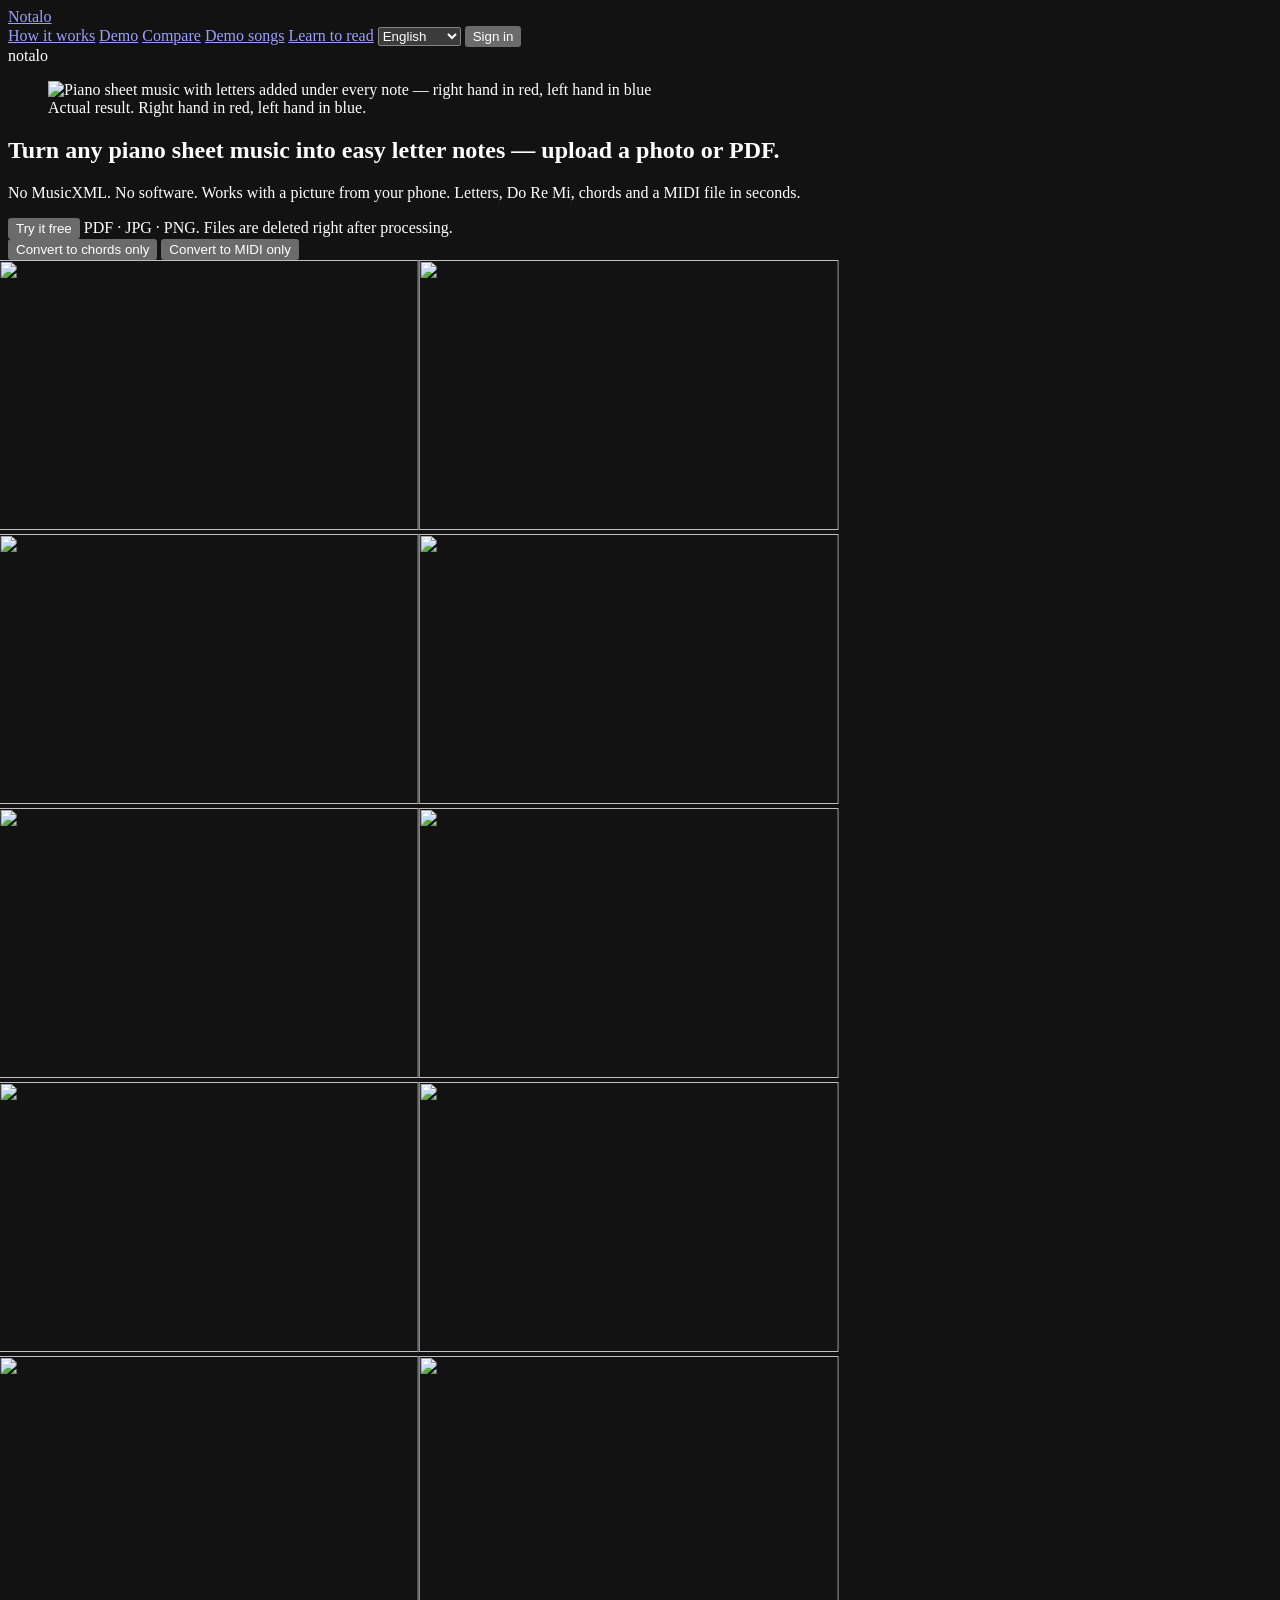
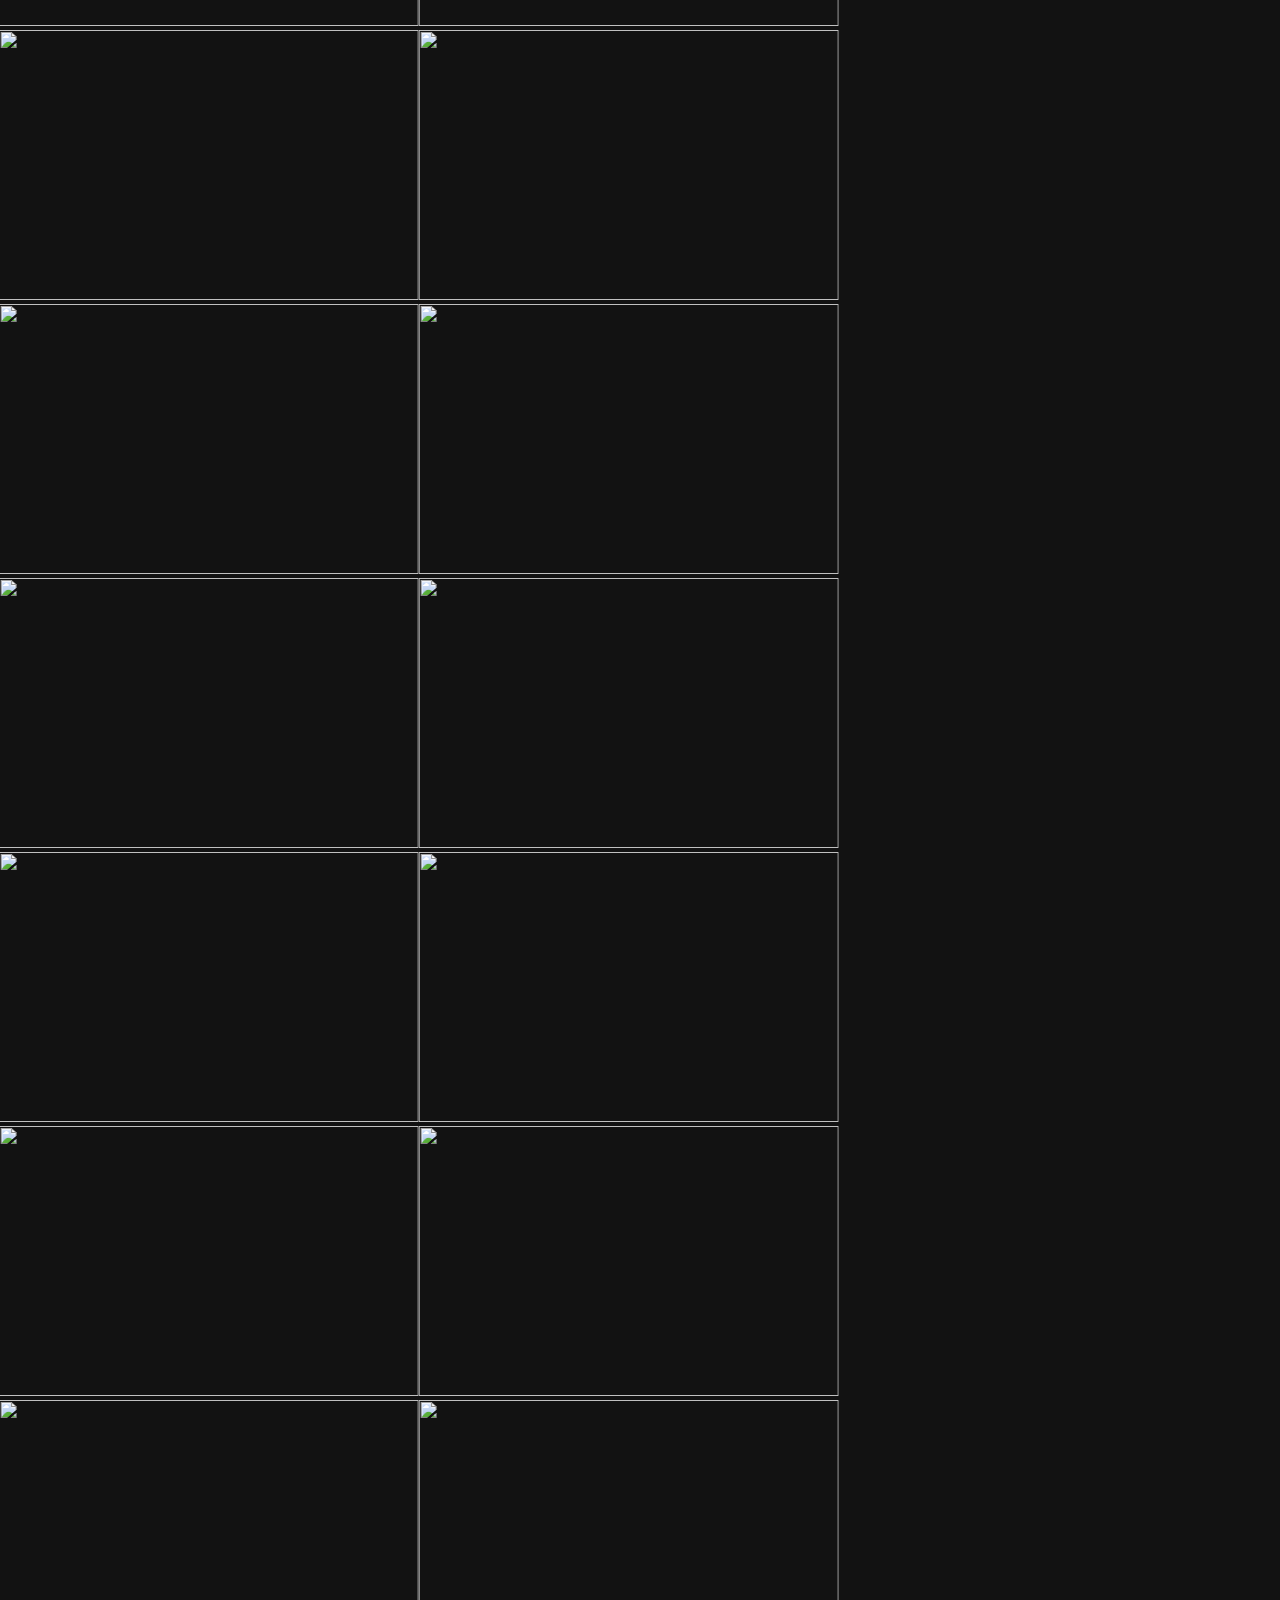
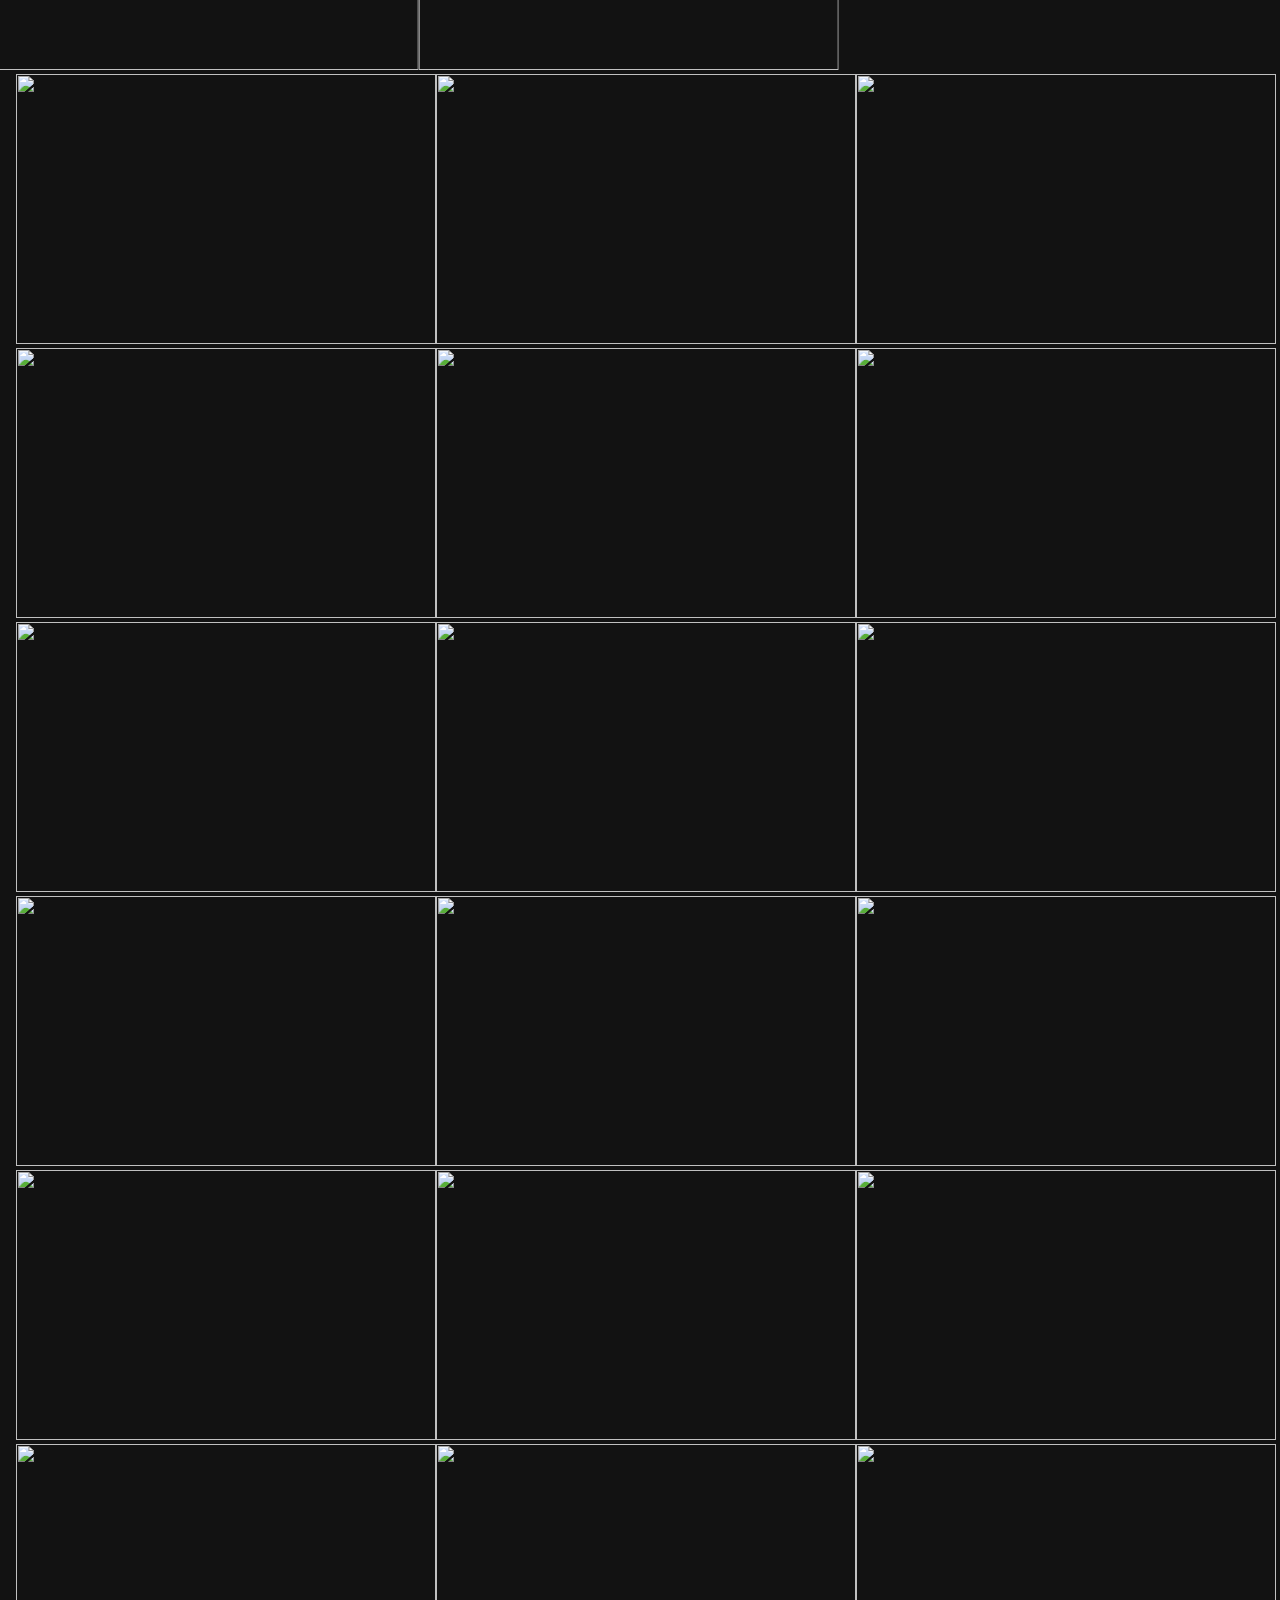
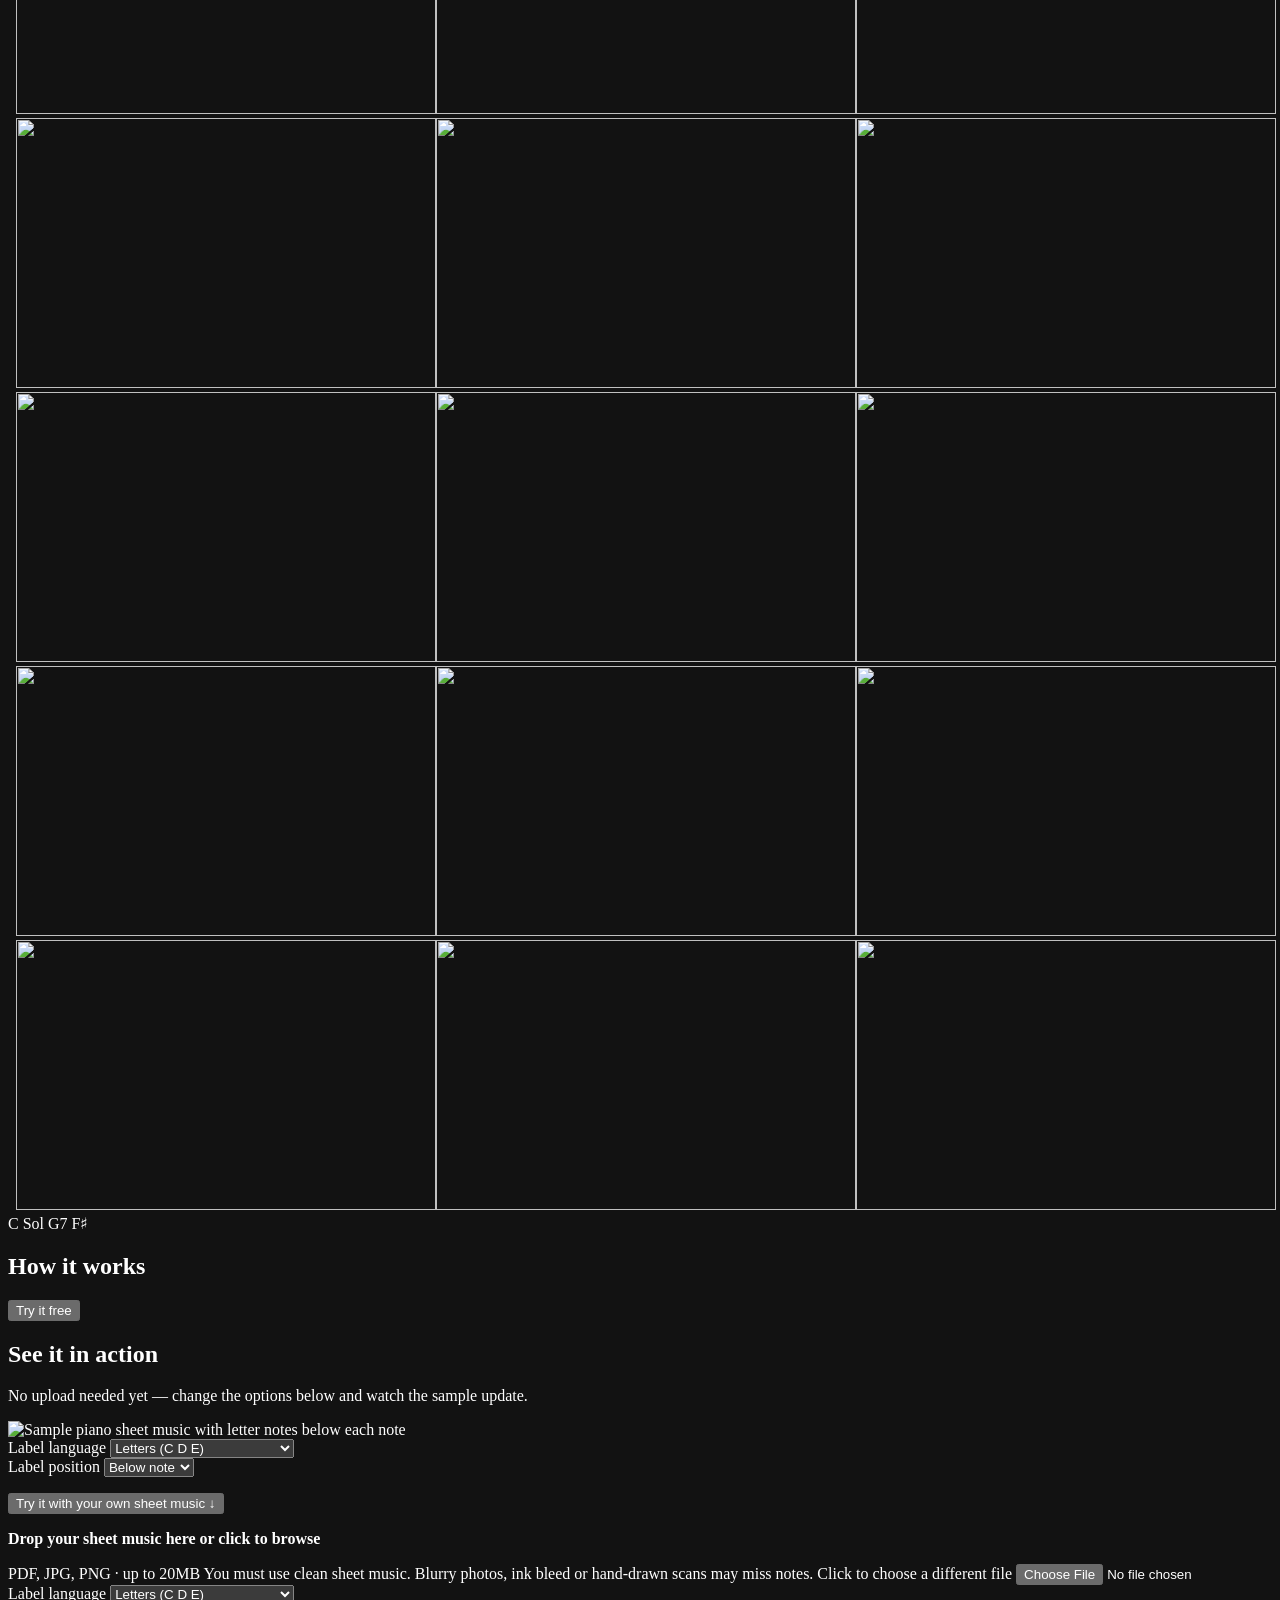
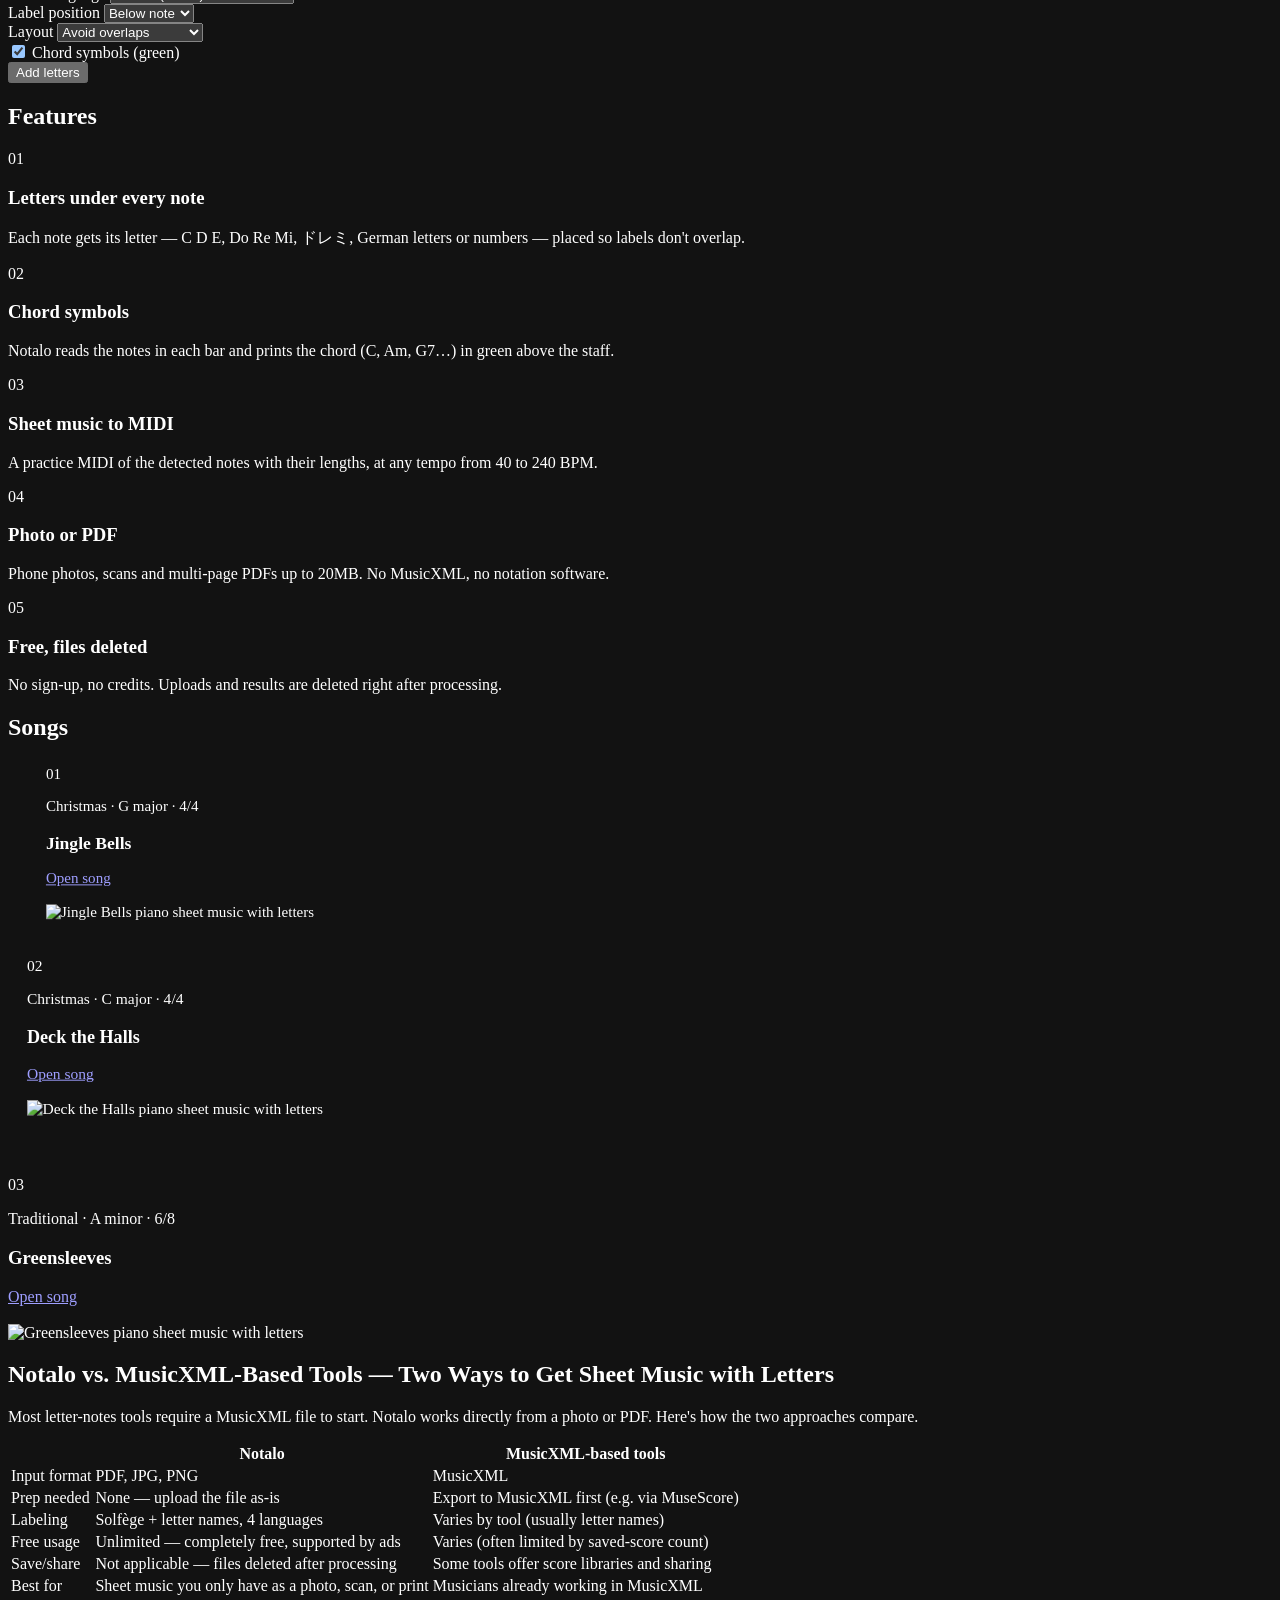
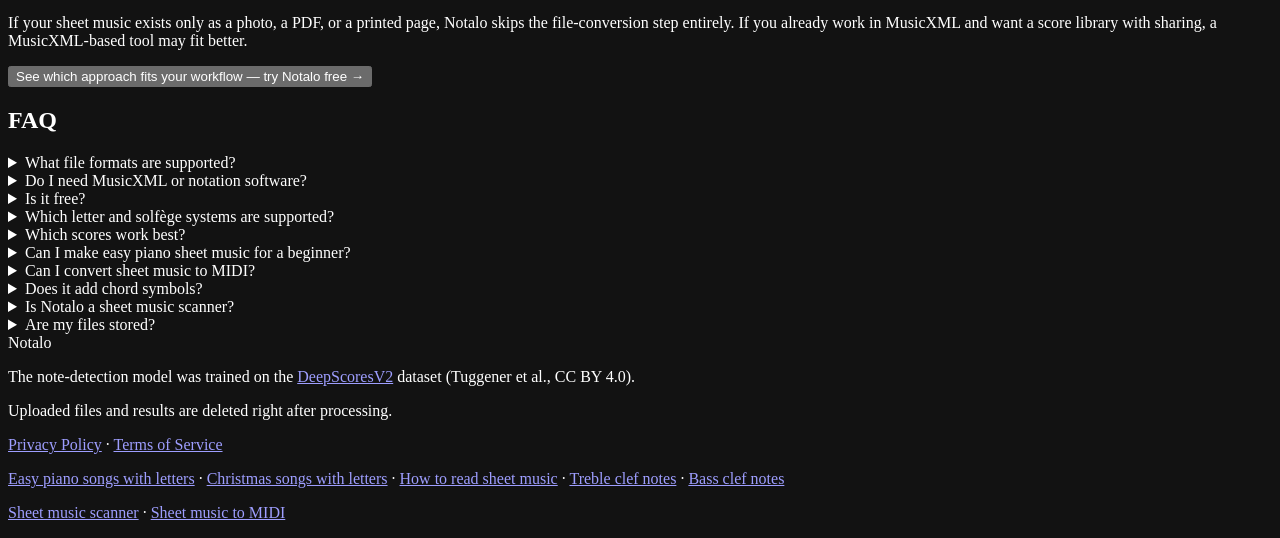
==== notalo/static/index.html @ 34f93915 "Nav: "Songs" -> "Demo songs" (8 languages); public-domain demo song candidate list Co-Authored-By: C" ====
<!doctype html>
<html lang="en">
<meta charset="utf-8">
<meta name="viewport" content="width=device-width,initial-scale=1">
<meta name="color-scheme" content="dark">
<script async src="https://www.googletagmanager.com/gtag/js?id=G-YKTS1ZLM3G"></script>
<script>
window.dataLayer = window.dataLayer || [];
function gtag(){dataLayer.push(arguments);}
gtag('js', new Date());
gtag('config', 'G-YKTS1ZLM3G');
</script>
<script async src="https://pagead2.googlesyndication.com/pagead/js/adsbygoogle.js?client=ca-pub-1044528124208901" crossorigin="anonymous"></script>
<meta name="google-adsense-account" content="ca-pub-1044528124208901">
<title>Piano Sheet Music with Letters – Free Letter Notes | Notalo</title>
<meta name="description" content="Upload any piano sheet music (photo or PDF) and get it back with letters under every note — easy letter notes for beginners. Also scans sheet music to MIDI. Free, no software.">
<meta property="og:title" content="Piano Sheet Music with Letters – Free Letter Notes | Notalo">
<meta property="og:description" content="Upload any piano sheet music (photo or PDF) and get it back with letters under every note — easy letter notes for beginners. Also scans sheet music to MIDI. Free, no software.">
<meta name="twitter:title" content="Piano Sheet Music with Letters – Free Letter Notes | Notalo">
<meta name="twitter:description" content="Upload any piano sheet music (photo or PDF) and get it back with letters under every note — easy letter notes for beginners. Also scans sheet music to MIDI. Free, no software.">
<link rel="icon" href="/favicon.ico" sizes="any">
<link rel="icon" href="/favicon-32.png" type="image/png" sizes="32x32">
<link rel="icon" href="/favicon-16.png" type="image/png" sizes="16x16">
<link rel="apple-touch-icon" href="/apple-touch-icon.png">
<link rel="manifest" href="/manifest.json">
<meta name="theme-color" content="#0C0C0C">
<meta name="mobile-web-app-capable" content="yes">
<meta name="apple-mobile-web-app-title" content="Notalo">
<link rel="canonical" href="https://notalo.xyz/">
<link rel="alternate" hreflang="en" href="https://notalo.xyz/">
<link rel="alternate" hreflang="ko" href="https://notalo.xyz/?lang=ko">
<link rel="alternate" hreflang="ja" href="https://notalo.xyz/?lang=ja">
<link rel="alternate" hreflang="de" href="https://notalo.xyz/?lang=de">
<link rel="alternate" hreflang="it" href="https://notalo.xyz/?lang=it">
<link rel="alternate" hreflang="es" href="https://notalo.xyz/?lang=es">
<link rel="alternate" hreflang="fr" href="https://notalo.xyz/?lang=fr">
<link rel="alternate" hreflang="pt" href="https://notalo.xyz/?lang=pt">
<link rel="alternate" hreflang="x-default" href="https://notalo.xyz/">
<meta property="og:url" content="https://notalo.xyz/">
<meta property="og:type" content="website">
<meta property="og:image" content="https://notalo.xyz/hero/sample_en.webp?v=1">
<meta property="og:image:width" content="1720">
<meta property="og:image:height" content="1174">
<meta name="twitter:card" content="summary_large_image">
<meta name="twitter:image" content="https://notalo.xyz/hero/sample_en.webp?v=1">
<link rel="stylesheet" href="/fonts.css?v=4">
<link rel="stylesheet" href="/style.css?v=4">
<script type="application/ld+json">[{"@context": "https://schema.org", "@type": "SoftwareApplication", "name": "Notalo", "url": "https://notalo.xyz/", "applicationCategory": "MultimediaApplication", "operatingSystem": "Web, Android", "description": "Upload any piano sheet music (photo or PDF) and get it back with letters under every note — easy letter notes for beginners. Also scans sheet music to MIDI. Free, no software.", "offers": {"@type": "Offer", "price": "0", "priceCurrency": "USD"}, "inLanguage": ["en", "ko", "ja", "de", "it", "es", "fr", "pt"], "featureList": ["Sheet music with letters (letter notes) under every note", "Solfège (Do Re Mi) labels", "Chord symbols", "Sheet music to MIDI", "Sheet music scanner for photos and PDFs", "8 languages"]}, {"@context": "https://schema.org", "@type": "FAQPage", "mainEntity": [{"@type": "Question", "name": "What file formats are supported?", "acceptedAnswer": {"@type": "Answer", "text": "PDF, JPG, and PNG — sheet music files up to 20MB."}}, {"@type": "Question", "name": "Do I need MusicXML or notation software?", "acceptedAnswer": {"@type": "Answer", "text": "No. Just upload a photo or PDF of your sheet music as-is — Notalo detects noteheads directly from the image."}}, {"@type": "Question", "name": "Is it free?", "acceptedAnswer": {"@type": "Answer", "text": "Yes — completely free, with no sign-up, credits, or payment required. The site is supported by ads."}}, {"@type": "Question", "name": "Which letter and solfège systems are supported?", "acceptedAnswer": {"@type": "Answer", "text": "English (C D E), Italian (Do Re Mi), Japanese (ドレミ), and German (C D E H)."}}, {"@type": "Question", "name": "Are my files stored?", "acceptedAnswer": {"@type": "Answer", "text": "No. Uploaded files and results are deleted immediately after processing."}}, {"@type": "Question", "name": "Which scores work best?", "acceptedAnswer": {"@type": "Answer", "text": "Clean, printed sheet music: a PDF exported from notation software or a sharp, straight scan. The model was trained on printed notation, so smudged copies, faded prints, hand-drawn scans and photos taken at an angle can miss or mislabel notes. If you have the original PDF, upload that."}}, {"@type": "Question", "name": "Can I make easy piano sheet music for a beginner?", "acceptedAnswer": {"@type": "Answer", "text": "Yes. Upload the piece you already have — a photo, scan or PDF — and Notalo writes the letter (or solfège) under every note, so a beginner can play it without reading the staff first. Right hand and left hand are colored differently."}}, {"@type": "Question", "name": "Can I convert sheet music to MIDI?", "acceptedAnswer": {"@type": "Answer", "text": "Yes. After conversion, download a practice MIDI of the detected notes with their lengths (whole to sixteenth, dotted) at any tempo. Rests and ties aren't detected, so use it to check pitches and sing along rather than as a finished arrangement."}}, {"@type": "Question", "name": "Does it add chord symbols?", "acceptedAnswer": {"@type": "Answer", "text": "Yes. Notalo reads the notes in each measure, works out the chord (C, Am, G7…) and prints it in green above the staff — handy for accompaniment. It's a best guess from the written notes; turn it off with the checkbox if you don't need it."}}, {"@type": "Question", "name": "Is Notalo a sheet music scanner?", "acceptedAnswer": {"@type": "Answer", "text": "Yes. It scans a photo, scan or PDF of sheet music, reads the notes, and gives you back the same sheet music with letters — plus chord symbols and a MIDI file of what it read. No app to install, free."}}]}]</script>
<script>if ('serviceWorker' in navigator) navigator.serviceWorker.register('/sw.js');</script>
<div class="wrap">
<header>
  <a class="brand" href="/">Notalo</a>
  <nav>
    <span class="nav-links">
      <a class="nav-link" href="#how" data-i18n="nav.how">How it works</a>
      <a class="nav-link" href="#demo" data-i18n="nav.demo">Demo</a>
      <a class="nav-link" href="#compare" data-i18n="nav.compare">Compare</a>
      <a class="nav-link" href="/letter-notes" data-i18n="nav.songs">Demo songs</a>
      <a class="nav-link" href="/how-to-read-sheet-music" data-i18n="nav.learn">Learn to read</a>
    </span>
    <select id="lang-switch" aria-label="Language"></select>
    <span id="user" hidden></span>
    <button class="btn-o" id="login-btn" type="button" data-i18n="nav.signin">Sign in</button>
    <button class="btn-o" id="logout-btn" type="button" hidden data-i18n="nav.signout">Sign out</button>
  </nav>
</header>

<section class="hero bleed">
  <div class="hero-word disp grad fade" aria-hidden="true">notalo</div>
  <figure class="hero-fig">
    <div class="magnet"><img id="hero-img" src="/hero/sample_en.webp?v=1" fetchpriority="high" alt="Piano sheet music with letters added under every note — right hand in red, left hand in blue" width="1720" height="1174"></div>
    <figcaption data-i18n="hero.caption">Actual result. Right hand in red, left hand in blue.</figcaption>
  </figure>
  <div class="hero-bar">
    <div class="hero-left fade">
      <h1 data-i18n="hero.h1">Turn any piano sheet music into easy letter notes — upload a photo or PDF.</h1>
      <p class="lead" data-i18n="hero.sub">No MusicXML. No software. Works with a picture from your phone. Letters, Do Re Mi, chords and a MIDI file in seconds.</p>
    </div>
    <div class="hero-right fade">
      <button class="btn-p" id="hero-go" type="button" data-i18n="hero.cta">Try it free</button>
      <span class="fmt" data-i18n="hero.fmt">PDF · JPG · PNG. Files are deleted right after processing.</span>
      <div class="badges">
        <button class="badge" type="button" id="badge-chords" data-i18n="hero.badge_chords">Convert to chords only</button>
        <button class="badge" type="button" id="badge-midi" data-i18n="hero.badge_midi">Convert to MIDI only</button>
      </div>
    </div>
  </div>
</section>

<section class="marquee bleed" id="marquee" aria-label="Sheet music made with Notalo">
  <div class="mrow" id="row1"></div>
  <div class="mrow" id="row2"></div>
</section>

<section class="how" id="how">
  <span class="chip r" style="top:6%;left:2%;transform:rotate(-6deg)" aria-hidden="true">C</span>
  <span class="chip b" style="bottom:10%;left:6%;transform:rotate(6deg)" aria-hidden="true">Sol</span>
  <span class="chip g" style="top:6%;right:2%;transform:rotate(3deg)" aria-hidden="true">G7</span>
  <span class="chip r" style="bottom:10%;right:6%;transform:rotate(-3deg)" aria-hidden="true">F♯</span>
  <h2 class="big grad fade" data-i18n="how.title">How it works</h2>
  <p class="reveal" id="reveal"></p>
  <button class="btn-p" id="how-go" type="button" data-i18n="hero.cta">Try it free</button>
</section>

<section class="pad" id="demo">
  <h2 class="sec-title" data-i18n="demo.title">See it in action</h2>
  <p class="sec-sub" data-i18n="demo.sub">No upload needed yet — change the options below and watch the sample update.</p>
  <div class="demo-grid">
    <div class="demo-frame"><img id="demo-img" src="/demo/sample_en_below.png?v=3" alt="Sample piano sheet music with letter notes below each note"></div>
    <div class="demo-opts">
      <div class="field"><label for="demo-lang" data-i18n="demo.lang_label">Label language</label>
        <select id="demo-lang">
          <option value="en" selected data-i18n="tool.lang_en">Letters (C D E)</option>
          <option value="it" data-i18n="tool.lang_it">Solfège, Italian (Do Re Mi)</option>
          <option value="ja" data-i18n="tool.lang_ja">Solfège, Japanese (ドレミ)</option>
          <option value="de" data-i18n="tool.lang_de">Letters, German (C D E H)</option>
        </select></div>
      <div class="field"><label for="demo-pos" data-i18n="demo.pos_label">Label position</label>
        <select id="demo-pos">
          <option value="below" selected data-i18n="demo.pos_below">Below note</option>
          <option value="above" data-i18n="demo.pos_above">Above note</option>
        </select></div>
    </div>
  </div>
  <p class="demo-cta"><button class="btn-p" id="demo-go" type="button" data-i18n="demo.cta">Try it with your own sheet music ↓</button></p>
</section>

<main class="tool pad" id="tool">
  <form id="f">
    <div class="drop" id="drop" tabindex="0" role="button" aria-label="Choose sheet music file">
      <strong data-i18n="tool.drop_strong">Drop your sheet music here or click to browse</strong>
      <p class="file" id="fname"></p>
      <span class="hint" data-i18n="tool.drop_hint">PDF, JPG, PNG · up to 20MB</span>
      <span class="hint clean" data-i18n="tool.clean_hint">You must use clean sheet music. Blurry photos, ink bleed or hand-drawn scans may miss notes.</span>
      <span class="sw" data-i18n="tool.drop_sw">Click to choose a different file</span>
      <input type="file" name="file" id="file" accept=".pdf,.jpg,.jpeg,.png" required>
    </div>

    <div class="opts">
      <div><label for="lang" data-i18n="tool.lang_label">Label language</label>
        <select name="lang" id="lang">
          <option value="en" data-i18n="tool.lang_en">Letters (C D E)</option>
          <option value="it" data-i18n="tool.lang_it">Solfège, Italian (Do Re Mi)</option><option value="ja" data-i18n="tool.lang_ja">Solfège, Japanese (ドレミ)</option><option value="de" data-i18n="tool.lang_de">Letters, German (C D E H)</option><option value="num" data-i18n="tool.lang_num">Numbers (1 2 3, C=1)</option>
        </select></div>
      <div><label for="position" data-i18n="tool.pos_label">Label position</label>
        <select name="position" id="position"><option value="below" data-i18n="demo.pos_below">Below note</option><option value="above" data-i18n="demo.pos_above">Above note</option></select></div>
      <div><label for="mode" data-i18n="tool.mode_label">Layout</label>
        <select name="mode" id="mode"><option value="greedy" data-i18n="tool.mode_greedy">Avoid overlaps</option><option value="lane" data-i18n="tool.mode_lane">Align in rows</option><option value="overlay" data-i18n="tool.mode_overlay">Overlay on notehead</option></select></div>
      <div class="chk"><label for="chords"><input type="checkbox" name="chords" id="chords" checked> <span data-i18n="tool.chords_label">Chord symbols (green)</span></label></div>
    </div>

    <div class="act">
      <button class="btn-p" id="go" data-i18n="tool.go">Add letters</button>
      <p class="credits" id="credits"></p>
    </div>
    <p class="status" id="s"></p>
  </form>
</main>

<section class="feat bleed" id="features">
  <h2 class="big fade" data-i18n="feat.title">Features</h2>
  <div class="feat-list">
    <div class="feat-item fade"><span class="feat-num">01</span><div><h3 data-i18n="feat.1_name">Letters under every note</h3><p data-i18n="feat.1_desc">Each note gets its letter — C D E, Do Re Mi, ドレミ, German letters or numbers — placed so labels don't overlap.</p></div></div>
    <div class="feat-item fade"><span class="feat-num">02</span><div><h3 data-i18n="feat.2_name">Chord symbols</h3><p data-i18n="feat.2_desc">Notalo reads the notes in each bar and prints the chord (C, Am, G7…) in green above the staff.</p></div></div>
    <div class="feat-item fade"><span class="feat-num">03</span><div><h3 data-i18n="feat.3_name">Sheet music to MIDI</h3><p data-i18n="feat.3_desc">A practice MIDI of the detected notes with their lengths, at any tempo from 40 to 240 BPM.</p></div></div>
    <div class="feat-item fade"><span class="feat-num">04</span><div><h3 data-i18n="feat.4_name">Photo or PDF</h3><p data-i18n="feat.4_desc">Phone photos, scans and multi-page PDFs up to 20MB. No MusicXML, no notation software.</p></div></div>
    <div class="feat-item fade"><span class="feat-num">05</span><div><h3 data-i18n="feat.5_name">Free, files deleted</h3><p data-i18n="feat.5_desc">No sign-up, no credits. Uploads and results are deleted right after processing.</p></div></div>
  </div>
</section>

<section class="songs bleed" id="songs">
  <h2 class="big grad fade" data-i18n="songs.title">Songs</h2>
  <div class="cards" id="cards">
    <div class="card-slot"><div class="card">
      <div class="card-top"><div><span class="card-num disp grad">01</span><div><p class="card-meta">Christmas · G major · 4/4</p><h3>Jingle Bells</h3></div></div><a class="btn-o" href="/letter-notes/jingle-bells" data-i18n="songs.open">Open song</a></div>
      <div class="card-imgs"><div><img src="/songs/jingle-bells.png" alt="" loading="lazy"><img src="/songs/jingle-bells.png" alt="" loading="lazy"></div><img src="/songs/jingle-bells.png" alt="Jingle Bells piano sheet music with letters" loading="lazy"></div>
    </div></div>
    <div class="card-slot"><div class="card" style="margin-top:28px">
      <div class="card-top"><div><span class="card-num disp grad">02</span><div><p class="card-meta">Christmas · C major · 4/4</p><h3>Deck the Halls</h3></div></div><a class="btn-o" href="/letter-notes/deck-the-halls" data-i18n="songs.open">Open song</a></div>
      <div class="card-imgs"><div><img src="/songs/deck-the-halls.png" alt="" loading="lazy"><img src="/songs/deck-the-halls.png" alt="" loading="lazy"></div><img src="/songs/deck-the-halls.png" alt="Deck the Halls piano sheet music with letters" loading="lazy"></div>
    </div></div>
    <div class="card-slot"><div class="card" style="margin-top:56px">
      <div class="card-top"><div><span class="card-num disp grad">03</span><div><p class="card-meta">Traditional · A minor · 6/8</p><h3>Greensleeves</h3></div></div><a class="btn-o" href="/letter-notes/greensleeves" data-i18n="songs.open">Open song</a></div>
      <div class="card-imgs"><div><img src="/songs/greensleeves.png" alt="" loading="lazy"><img src="/songs/greensleeves.png" alt="" loading="lazy"></div><img src="/songs/greensleeves.png" alt="Greensleeves piano sheet music with letters" loading="lazy"></div>
    </div></div>
  </div>
</section>

<section class="pad" id="compare">
  <h2 class="sec-title" data-i18n="compare.title">Notalo vs. MusicXML-Based Tools — Two Ways to Get Sheet Music with Letters</h2>
  <p class="sec-sub" data-i18n="compare.intro">Most letter-notes tools require a MusicXML file to start. Notalo works directly from a photo or PDF. Here's how the two approaches compare.</p>
  <div class="cmp-wrap">
  <table class="cmp-table">
    <thead><tr><th></th><th data-i18n="compare.col_notalo">Notalo</th><th data-i18n="compare.col_other">MusicXML-based tools</th></tr></thead>
    <tbody>
      <tr><td data-i18n="compare.row_input">Input format</td><td data-i18n="compare.notalo_input">PDF, JPG, PNG</td><td data-i18n="compare.other_input">MusicXML</td></tr>
      <tr><td data-i18n="compare.row_prep">Prep needed</td><td data-i18n="compare.notalo_prep">None — upload the file as-is</td><td data-i18n="compare.other_prep">Export to MusicXML first (e.g. via MuseScore)</td></tr>
      <tr><td data-i18n="compare.row_label">Labeling</td><td data-i18n="compare.notalo_label">Solfège + letter names, 4 languages</td><td data-i18n="compare.other_label">Varies by tool (usually letter names)</td></tr>
      <tr><td data-i18n="compare.row_free">Free usage</td><td data-i18n="compare.notalo_free">Unlimited — completely free, supported by ads</td><td data-i18n="compare.other_free">Varies (often limited by saved-score count)</td></tr>
      <tr><td data-i18n="compare.row_save">Save/share</td><td data-i18n="compare.notalo_save">Not applicable — files deleted after processing</td><td data-i18n="compare.other_save">Some tools offer score libraries and sharing</td></tr>
      <tr><td data-i18n="compare.row_best">Best for</td><td data-i18n="compare.notalo_best">Sheet music you only have as a photo, scan, or print</td><td data-i18n="compare.other_best">Musicians already working in MusicXML</td></tr>
    </tbody>
  </table>
  </div>
  <p class="cmp-concl" data-i18n="compare.conclusion">If your sheet music exists only as a photo, a PDF, or a printed page, Notalo skips the file-conversion step entirely. If you already work in MusicXML and want a score library with sharing, a MusicXML-based tool may fit better.</p>
  <p class="cmp-cta"><button class="btn-p" id="compare-go" type="button" data-i18n="compare.cta">See which approach fits your workflow — try Notalo free →</button></p>
</section>

<section class="pad" id="faq">
  <h2 class="sec-title" data-i18n="faq.title">FAQ</h2>
  <div>
    <details class="faq-item"><summary data-i18n="faq.q1">What file formats are supported?</summary><p data-i18n="faq.a1">PDF, JPG, and PNG — sheet music files up to 20MB.</p></details>
    <details class="faq-item"><summary data-i18n="faq.q2">Do I need MusicXML or notation software?</summary><p data-i18n="faq.a2">No. Just upload a photo or PDF of your sheet music as-is — Notalo detects noteheads directly from the image.</p></details>
    <details class="faq-item"><summary data-i18n="faq.q3">Is it free?</summary><p data-i18n="faq.a3">Yes — completely free, with no sign-up, credits, or payment required. The site is supported by ads.</p></details>
    <details class="faq-item"><summary data-i18n="faq.q4">Which letter and solfège systems are supported?</summary><p data-i18n="faq.a4">Letters (C D E), German letters (C D E H), Italian solfège (Do Re Mi), Japanese solfège (ドレミ), and numbers (1 2 3, C=1).</p></details>
    <details class="faq-item"><summary data-i18n="faq.q6">Which scores work best?</summary><p data-i18n="faq.a6">Clean, printed sheet music: a PDF exported from notation software or a sharp, straight scan. The model was trained on printed notation, so smudged copies, faded prints, hand-drawn scans and photos taken at an angle can miss or mislabel notes. If you have the original PDF, upload that.</p></details>
    <details class="faq-item"><summary data-i18n="faq.q7">Can I make easy piano sheet music for a beginner?</summary><p data-i18n="faq.a7">Yes. Upload the piece you already have — a photo, scan or PDF — and Notalo writes the letter (or solfège) under every note, so a beginner can play it without reading the staff first. Right hand and left hand are colored differently.</p></details>
    <details class="faq-item"><summary data-i18n="faq.q8">Can I convert sheet music to MIDI?</summary><p data-i18n="faq.a8">Yes. After conversion, download a practice MIDI of the detected notes with their lengths (whole to sixteenth, dotted) at any tempo. Rests and ties aren't detected, so use it to check pitches and sing along rather than as a finished arrangement.</p></details>
    <details class="faq-item"><summary data-i18n="faq.q9">Does it add chord symbols?</summary><p data-i18n="faq.a9">Yes. Notalo reads the notes in each measure, works out the chord (C, Am, G7…) and prints it in green above the staff — handy for accompaniment. It's a best guess from the written notes; turn it off with the checkbox if you don't need it.</p></details>
    <details class="faq-item"><summary data-i18n="faq.q10">Is Notalo a sheet music scanner?</summary><p data-i18n="faq.a10">Yes. It scans a photo, scan or PDF of sheet music, reads the notes, and gives you back the same sheet music with letters — plus chord symbols and a MIDI file of what it read. No app to install, free.</p></details>
    <details class="faq-item"><summary data-i18n="faq.q5">Are my files stored?</summary><p data-i18n="faq.a5">No. Uploaded files and results are deleted immediately after processing.</p></details>
  </div>
</section>

<dialog id="login" aria-labelledby="login-title">
  <button class="x" type="button" id="login-x" aria-label="Close">&times;</button>
  <h2 id="login-title">Sign in</h2>
  <div id="gsi"></div>
  <button class="google" type="button" id="google-btn">
    <svg width="18" height="18" viewBox="0 0 48 48" aria-hidden="true"><path fill="#EA4335" d="M24 9.5c3.5 0 6.6 1.2 9 3.6l6.7-6.7C35.6 2.6 30.2 0 24 0 14.6 0 6.5 5.4 2.6 13.3l7.8 6.1C12.3 13.6 17.7 9.5 24 9.5z"/><path fill="#4285F4" d="M46.5 24.5c0-1.6-.1-3.1-.4-4.5H24v9h12.7c-.6 3-2.3 5.5-4.8 7.2l7.5 5.8c4.4-4.1 7.1-10.1 7.1-17.5z"/><path fill="#FBBC05" d="M10.4 28.6A14.5 14.5 0 0 1 9.5 24c0-1.6.3-3.1.8-4.6l-7.8-6.1A24 24 0 0 0 0 24c0 3.9.9 7.5 2.6 10.7l7.8-6.1z"/><path fill="#34A853" d="M24 48c6.5 0 11.9-2.1 15.9-5.8l-7.5-5.8c-2.1 1.4-4.9 2.3-8.4 2.3-6.3 0-11.7-4.1-13.6-9.9l-7.8 6.1C6.5 42.6 14.6 48 24 48z"/></svg>
    <span data-i18n="login.google_btn">Continue with Google</span>
  </button>
  <p class="or" data-i18n="login.or">or with email</p>
  <form id="login-form">
    <div class="field" id="email-field"><label for="email" data-i18n="login.email_label">Email</label><input type="email" id="email" name="email" autocomplete="email" required></div>
    <div class="field" id="pw-field"><label for="pw" id="pw-label" data-i18n="login.pw_label">Password</label><input type="password" id="pw" name="password" autocomplete="current-password" minlength="8" required></div>
    <button class="btn-p" type="submit" id="login-submit" data-i18n="login.btn_login">Sign in</button>
    <p class="tip" id="signup-tip" hidden data-i18n="login.signup_tip">We'll email you a verification link to finish signing up.</p>
    <p class="msg" id="login-msg" aria-live="polite"></p>
  </form>
  <p class="swap" id="swap"></p>
</dialog>

<footer>
  <span class="brand">Notalo</span>
  <div>
    <p><span data-i18n="footer.credit_pre">The note-detection model was trained on the </span><a href="https://zenodo.org/records/4012193" rel="noopener">DeepScoresV2</a><span data-i18n="footer.credit_post"> dataset (Tuggener et al., CC BY 4.0).</span></p>
    <p data-i18n="footer.privacy">Uploaded files and results are deleted right after processing.</p>
    <p><a href="/privacy.html" data-i18n="footer.privacy_link">Privacy Policy</a> · <a href="/terms.html" data-i18n="footer.terms_link">Terms of Service</a></p>
    <p><a href="/letter-notes">Easy piano songs with letters</a> · <a href="/christmas-piano-songs-with-letters">Christmas songs with letters</a> · <a href="/how-to-read-sheet-music">How to read sheet music</a> · <a href="/treble-clef-notes">Treble clef notes</a> · <a href="/bass-clef-notes">Bass clef notes</a></p>
    <p><a href="/sheet-music-scanner">Sheet music scanner</a> · <a href="/sheet-music-to-midi">Sheet music to MIDI</a></p>
  </div>
</footer>
</div>
<script>
const $ = id => document.getElementById(id);
const show = (el, on) => { el.hidden = !on; };

// ---------- i18n ----------
const LANGS = { en:"English", ko:"한국어", es:"Español", ja:"日本語", de:"Deutsch", it:"Italiano", fr:"Français", pt:"Português" };
const HERO_LANG = { ko:'it', en:'en', ja:'ja', de:'de', it:'it', es:'it', fr:'it', pt:'it' };  // 스페인·프랑스·포르투갈은 도레미(이탈리아식)
let T = {};
const t = (k, vars) => { let s = T[k] || k; if (vars) for (const key in vars) s = s.split(`{${key}}`).join(vars[key]); return s; };
const applyI18n = () => {
  document.querySelectorAll('[data-i18n]').forEach(el => {
    const html = T[el.dataset.i18n] || '';
    if (html.includes('<a ')) el.innerHTML = html; else el.textContent = html;
  });
};
const detectLang = () => {
  const urlLang = new URLSearchParams(location.search).get('lang');  // hreflang이 가리키는 주소(?lang=ko 등)가 실제로 그 언어로 뜨게 함
  if (urlLang && LANGS[urlLang]) return urlLang;
  const saved = localStorage.getItem('notalo_lang');
  return (saved && LANGS[saved]) ? saved : 'en';  // 기본은 항상 영어. 브라우저 언어로 자동 전환하지 않음
};
let currentLang = 'en';
const loadLang = async code => {
  const r = await fetch(`/i18n/${code}.json?v=4`);
  T = await r.json();
  currentLang = code;
  document.documentElement.lang = code;
  if (!document.documentElement.dataset.page) {  // /sheet-music-scanner 같은 변형 페이지는 서버가 준 title/description 유지
    document.title = t('meta.title');
    document.querySelectorAll('meta[name="description"],meta[property="og:description"]').forEach(m => { m.content = t('meta.desc'); });
  }
  $('hero-img').src = `/hero/sample_${HERO_LANG[code] || 'en'}.webp?v=1`;
  applyI18n();
  refreshDynamicText();
};
const sw = $('lang-switch');
Object.entries(LANGS).forEach(([code, label]) => { const o = document.createElement('option'); o.value = code; o.textContent = label; sw.append(o); });
sw.onchange = () => {
  localStorage.setItem('notalo_lang', sw.value);
  loadLang(sw.value);
  const url = new URL(location);  // 주소창에도 반영 → 공유 링크·hreflang 주소가 실제로 그 언어로 뜸
  if (sw.value === 'en') url.searchParams.delete('lang'); else url.searchParams.set('lang', sw.value);
  history.replaceState(null, '', url);
};

// ---------- 업로드 ----------
const drop = $('drop'), file = $('file'), fname = $('fname'), s = $('s'), go = $('go');
const pick = f => {
  if (f) {
    if (f.length > 1) { s.className = 'status err'; s.textContent = t('tool.status_one_file'); return; }
    file.files = f;
  }
  const picked = file.files[0], n = picked?.name || ''; fname.textContent = n; drop.classList.toggle('has', !!n);
  if (n) gtag('event', 'file_selected', { file_type: n.split('.').pop().toLowerCase() });
  saveBgPreview(picked);
};

// ---------- 처리 화면 배경용 썸네일(이미지 파일만, 내 브라우저 안에만 저장, 처리 화면에서 바로 지움) ----------
const saveBgPreview = f => {
  try { sessionStorage.removeItem('notalo_bg'); } catch (_) {}
  if (!f || !/^image\/(jpeg|png)$/.test(f.type)) return;  // PDF는 클라이언트에서 렌더할 방법이 없어 생략
  const img = new Image();
  img.onload = () => {
    const scale = Math.min(1, 480 / img.width);
    const c = document.createElement('canvas'); c.width = img.width * scale; c.height = img.height * scale;
    c.getContext('2d').drawImage(img, 0, 0, c.width, c.height);
    try { sessionStorage.setItem('notalo_bg', c.toDataURL('image/jpeg', 0.55)); } catch (_) {}  // 용량 초과 시 그냥 무시(배경 없이 진행)
    URL.revokeObjectURL(img.src);
  };
  img.src = URL.createObjectURL(f);
};
drop.onclick = () => file.click();
$('hero-go').onclick = () => { file.click(); $('tool').scrollIntoView({ block: 'start' }); };
const quickConvert = kind => { sessionStorage.setItem('notalo_output', kind); file.click(); $('tool').scrollIntoView({ block: 'start' }); };
$('badge-chords').onclick = () => quickConvert('chords');
$('badge-midi').onclick = () => quickConvert('midi');
$('demo-go').onclick = () => { $('tool').scrollIntoView({ block: 'start' }); };
$('how-go').onclick = () => { $('tool').scrollIntoView({ block: 'start' }); };

// ---------- 랜딩 효과: 마키·글자 리빌·카드 스택·자석 이미지 ----------
const mq = $('marquee'), r1 = $('row1'), r2 = $('row2');
const thumbs = n => Array.from({ length: n }, (_, i) => i);
const fillRow = (row, ids) => { const h = ids.map(i => `<img src="/marquee/${String(i + 1).padStart(2, '0')}.jpg" alt="" loading="lazy" width="420" height="270">`).join(''); row.innerHTML = h + h + h; };
fillRow(r1, thumbs(11)); fillRow(r2, thumbs(21).slice(11));
const reveal = $('reveal');
let revealSpans = [];
const buildReveal = () => {  // 이용방법 3단계 설명을 한 문장으로 이어서 글자 단위로 나눔(언어 바뀌면 다시)
  reveal.textContent = [1, 2, 3].map(i => t(`how.step${i}_desc`)).join(' ');
  reveal.innerHTML = [...reveal.textContent].map(c => `<span>${c.replace('&', '&amp;').replace('<', '&lt;')}</span>`).join('');
  revealSpans = [...reveal.children];
};
const cards = [...document.querySelectorAll('.card')], cardsBox = $('cards');
const clamp01 = v => Math.min(1, Math.max(0, v));
const onScroll = () => {
  const vh = innerHeight;
  const off = (scrollY - mq.offsetTop + vh) * 0.3, w = r1.scrollWidth / 3;
  r1.style.transform = `translateX(${off - 200 - w}px)`;
  r2.style.transform = `translateX(${-(off - 200)}px)`;
  const rr = reveal.getBoundingClientRect(), p = clamp01((0.8 * vh - rr.top) / (rr.height + 0.6 * vh)), n = revealSpans.length;
  revealSpans.forEach((s, i) => { s.style.opacity = 0.2 + 0.8 * clamp01(p * n - i); });
  const cb = cardsBox.getBoundingClientRect(), cp = clamp01(-cb.top / (cb.height - vh));
  cards.forEach((c, i) => { const start = i / cards.length; c.style.transform = `scale(${1 - (cards.length - 1 - i) * 0.03 * clamp01((cp - start) / (1 - start))})`; });
};
addEventListener('scroll', onScroll, { passive: true });
addEventListener('resize', onScroll);
const mag = document.querySelector('.magnet');
if (matchMedia('(pointer:fine)').matches && !matchMedia('(prefers-reduced-motion:reduce)').matches) addEventListener('mousemove', e => {
  const r = mag.getBoundingClientRect(), near = e.clientX > r.left - 150 && e.clientX < r.right + 150 && e.clientY > r.top - 150 && e.clientY < r.bottom + 150;
  mag.style.transition = near ? 'transform .3s ease-out' : 'transform .6s ease-in-out';
  mag.style.transform = near ? `translate3d(${(e.clientX - r.left - r.width / 2) / 3}px,${(e.clientY - r.top - r.height / 2) / 3}px,0)` : 'translate3d(0,0,0)';
});
if ('IntersectionObserver' in window) {
  document.documentElement.classList.add('fx');
  const io = new IntersectionObserver(es => es.forEach(e => { if (e.isIntersecting) { e.target.classList.add('in'); io.unobserve(e.target); } }), { rootMargin: '50px' });
  document.querySelectorAll('.fade').forEach(el => io.observe(el));
}
$('compare-go').onclick = () => { $('tool').scrollIntoView({ block: 'start' }); };
drop.onkeydown = e => { if (e.key === 'Enter' || e.key === ' ') { e.preventDefault(); file.click(); } };
file.onchange = () => { if (file.files.length > 1) { s.className = 'status err'; s.textContent = t('tool.status_one_file'); file.value = ''; return; } pick(); };
drop.ondragover = e => { e.preventDefault(); drop.classList.add('over'); };
drop.ondragleave = () => drop.classList.remove('over');
drop.ondrop = e => { e.preventDefault(); drop.classList.remove('over'); pick(e.dataTransfer.files); };
const api = async (path, body) => {
  const r = await fetch(path, { method: 'POST', headers: { 'Content-Type': 'application/json' }, body: JSON.stringify(body) });
  if (!r.ok) { let d = t('tool.status_fail'); try { d = (await r.json()).detail || d; } catch (_) {} throw new Error(d); }
  return r.status === 204 ? null : r.json();
};
const setUser = email => { show($('user'), !!email); show($('logout-btn'), !!email); show($('login-btn'), !email); $('user').textContent = email ? email.split('@')[0] : ''; };

// ---------- 데모 섹션 (미리 생성된 정적 이미지 교체) ----------
const demoImg = $('demo-img'), demoLang = $('demo-lang'), demoPos = $('demo-pos');
const updateDemo = () => { demoImg.src = `/demo/sample_${demoLang.value}_${demoPos.value}.png?v=3`; };
demoLang.onchange = updateDemo; demoPos.onchange = updateDemo;

// ---------- 로그인 ----------
const login = $('login'), msg = $('login-msg');
const openLogin = asSignup => { setMode(asSignup ? 'signup' : 'login'); login.showModal(); };
let mode = 'login', resetToken = '';
const MODE_KEYS = {
  login:  { title: 'login.title_login', btn: 'login.btn_login', email: true, pw: true, pwLabel: 'login.pw_label', swap: 'login.swap_login' },
  signup: { title: 'login.title_signup', btn: 'login.btn_signup', email: true, pw: true, pwLabel: 'login.pw_label', swap: 'login.swap_signup' },
  forgot: { title: 'login.title_forgot', btn: 'login.btn_forgot', email: true, pw: false, swap: 'login.swap_forgot' },
  reset:  { title: 'login.title_reset', btn: 'login.btn_reset', email: false, pw: true, pwLabel: 'login.pw_label_reset', swap: '' },
};
const setMode = m => { mode = m; const c = MODE_KEYS[m];
  $('login-title').textContent = t(c.title); $('login-submit').textContent = t(c.btn); msg.textContent = '';
  show($('email-field'), c.email); show($('pw-field'), c.pw); $('email').required = c.email; $('pw').required = c.pw;
  if (c.pw) { $('pw-label').textContent = t(c.pwLabel); $('pw').autocomplete = m === 'login' ? 'current-password' : 'new-password'; }
  show($('signup-tip'), m === 'signup'); show($('google-btn'), m !== 'reset' && !$('google-btn').dataset.gsi); show($('gsi'), m !== 'reset'); show(login.querySelector('.or'), m !== 'reset');
  $('swap').innerHTML = c.swap ? t(c.swap) : ''; show($('swap'), !!c.swap); $('swap').querySelectorAll('a').forEach(a => { a.onclick = () => setMode(a.dataset.m); }); };
$('login-btn').onclick = () => openLogin(false);
$('login-x').onclick = () => login.close();
login.onclick = e => { if (e.target === login) login.close(); };
$('logout-btn').onclick = async () => { await api('/logout', {}); credits(); };
$('login-form').onsubmit = async e => {
  e.preventDefault(); msg.textContent = '';
  const body = { email: $('email').value, password: $('pw').value }, btn = $('login-submit');
  btn.disabled = true;
  try {
    if (mode === 'signup') { await api('/signup', body); msg.textContent = t('login.signup_sent', { email: body.email }); credits(); }
    else if (mode === 'forgot') { await api('/forgot', body); msg.textContent = t('login.forgot_sent', { email: body.email }); }
    else if (mode === 'reset') { await api('/reset', { token: resetToken, password: body.password }); login.close(); s.textContent = t('login.reset_done'); credits(); }
    else { await api('/login', body); login.close(); credits(); }
  } catch (err) { msg.textContent = err.message; } finally { btn.disabled = false; }
};
let pendingVerified = false;
(async () => {
  try {
    const q = new URLSearchParams(location.search);
    if (q.get('verified')) { history.replaceState(null, '', '/'); pendingVerified = true; }
    if (q.get('reset')) { resetToken = q.get('reset'); history.replaceState(null, '', '/'); setMode('reset'); login.showModal(); $('pw').focus(); }
    const { google_client_id } = await (await fetch('/auth/config')).json();
    if (!google_client_id) return;
    const sc = document.createElement('script'); sc.src = 'https://accounts.google.com/gsi/client'; sc.async = true;
    sc.onload = () => {
      google.accounts.id.initialize({ client_id: google_client_id, callback: async ({ credential }) => {
        try { await api('/login/google', { credential }); login.close(); credits(); } catch (err) { msg.textContent = err.message; } } });
      google.accounts.id.renderButton($('gsi'), { theme: 'outline', size: 'large', text: 'continue_with', locale: currentLang, width: 344 });
      show($('google-btn'), false); $('google-btn').dataset.gsi = '1';
    };
    document.head.append(sc);
  } catch (_) {}
})();
let lastCreditsData = null;
const showCredits = data => {
  lastCreditsData = data;
  const { left, user, verified, free_mode } = data;
  const c = $('credits'); c.className = 'credits' + (left > 0 ? '' : ' out'); c.textContent = '';
  const btn = (label, fn) => { const b = document.createElement('button'); b.type = 'button'; b.className = 'btn-o btn-s'; b.textContent = label; b.onclick = fn; c.append(b); };
  if (free_mode) { c.textContent = t('credits.free_mode'); return; }
  if (!user) {
    if (left > 0) c.textContent = t('credits.guest_left', { n: left });
    else { c.textContent = t('credits.guest_out'); btn(t('credits.signup_btn'), () => openLogin(true)); }
  } else if (!verified) {
    c.textContent = left > 0 ? t('credits.unverified_left', { n: left }) : t('credits.unverified_out');
    btn(t('credits.resend_btn'), async e => { e.target.disabled = true; try { await api('/resend', { email: user }); e.target.textContent = t('credits.resend_sent'); } catch (err) { e.target.textContent = err.message; } });
  } else if (left > 0) c.textContent = t('credits.left', { n: left });
  else c.textContent = t('credits.out');
};
let me = null;
const credits = async () => { try { const d = await (await fetch('/credits')).json(); me = d.user; setUser(d.user); showCredits(d); if (pendingVerified) { s.textContent = t('login.verified_msg'); pendingVerified = false; } } catch (_) {} };

// 언어 전환 시 이미 렌더된 동적 텍스트(크레딧 표시)도 다시 그림
const refreshDynamicText = () => { if (lastCreditsData) showCredits(lastCreditsData); buildReveal(); onScroll(); };

$('f').onsubmit = async e => {
  e.preventDefault();
  if (!file.files[0]) { s.className = 'status err'; s.textContent = t('tool.status_pick_file'); return; }
  if (file.files.length > 1) { s.className = 'status err'; s.textContent = t('tool.status_one_file'); return; }
  go.disabled = true; s.className = 'status'; s.textContent = t('tool.status_uploading');
  const outputMode = sessionStorage.getItem('notalo_output') || '';  // 랜딩의 "코드로만/MIDI로만 변환" 버튼으로 왔으면 글자 라벨 생략
  sessionStorage.removeItem('notalo_output');
  gtag('event', 'convert_start', { file_type: file.files[0].name.split('.').pop().toLowerCase(), label_lang: $('lang').value, position: $('position').value, layout: $('mode').value, chords: $('chords').checked, ui_lang: currentLang, output: outputMode || 'full' });
  try {
    const fd = new FormData($('f'));
    if (outputMode === 'chords') { fd.set('lang', 'none'); fd.set('chords', 'on'); }
    else if (outputMode === 'midi') { fd.set('lang', 'none'); fd.set('chords', ''); }
    const r = await fetch('/jobs', { method: 'POST', body: fd });
    if (!r.ok) {
      let m = t('tool.status_fail');
      try { const j = await r.json(); if (j.detail) m = j.detail; } catch (_) {}
      throw new Error(m);
    }
    const { id } = await r.json();
    localStorage.setItem('notalo_filename', file.files[0].name);
    location.href = `/processing?job=${id}${outputMode ? '&output=' + outputMode : ''}`;
  } catch (err) {
    gtag('event', 'convert_error', { stage: 'upload', reason: err.message.slice(0, 80) });
    s.className = 'status err'; s.textContent = err.message; go.disabled = false;
  }
};

// ---------- 시작 ----------
(async () => {
  const lang = detectLang();
  sw.value = lang;
  await loadLang(lang);
  setMode('login');
  credits();
})();
</script>
</html>
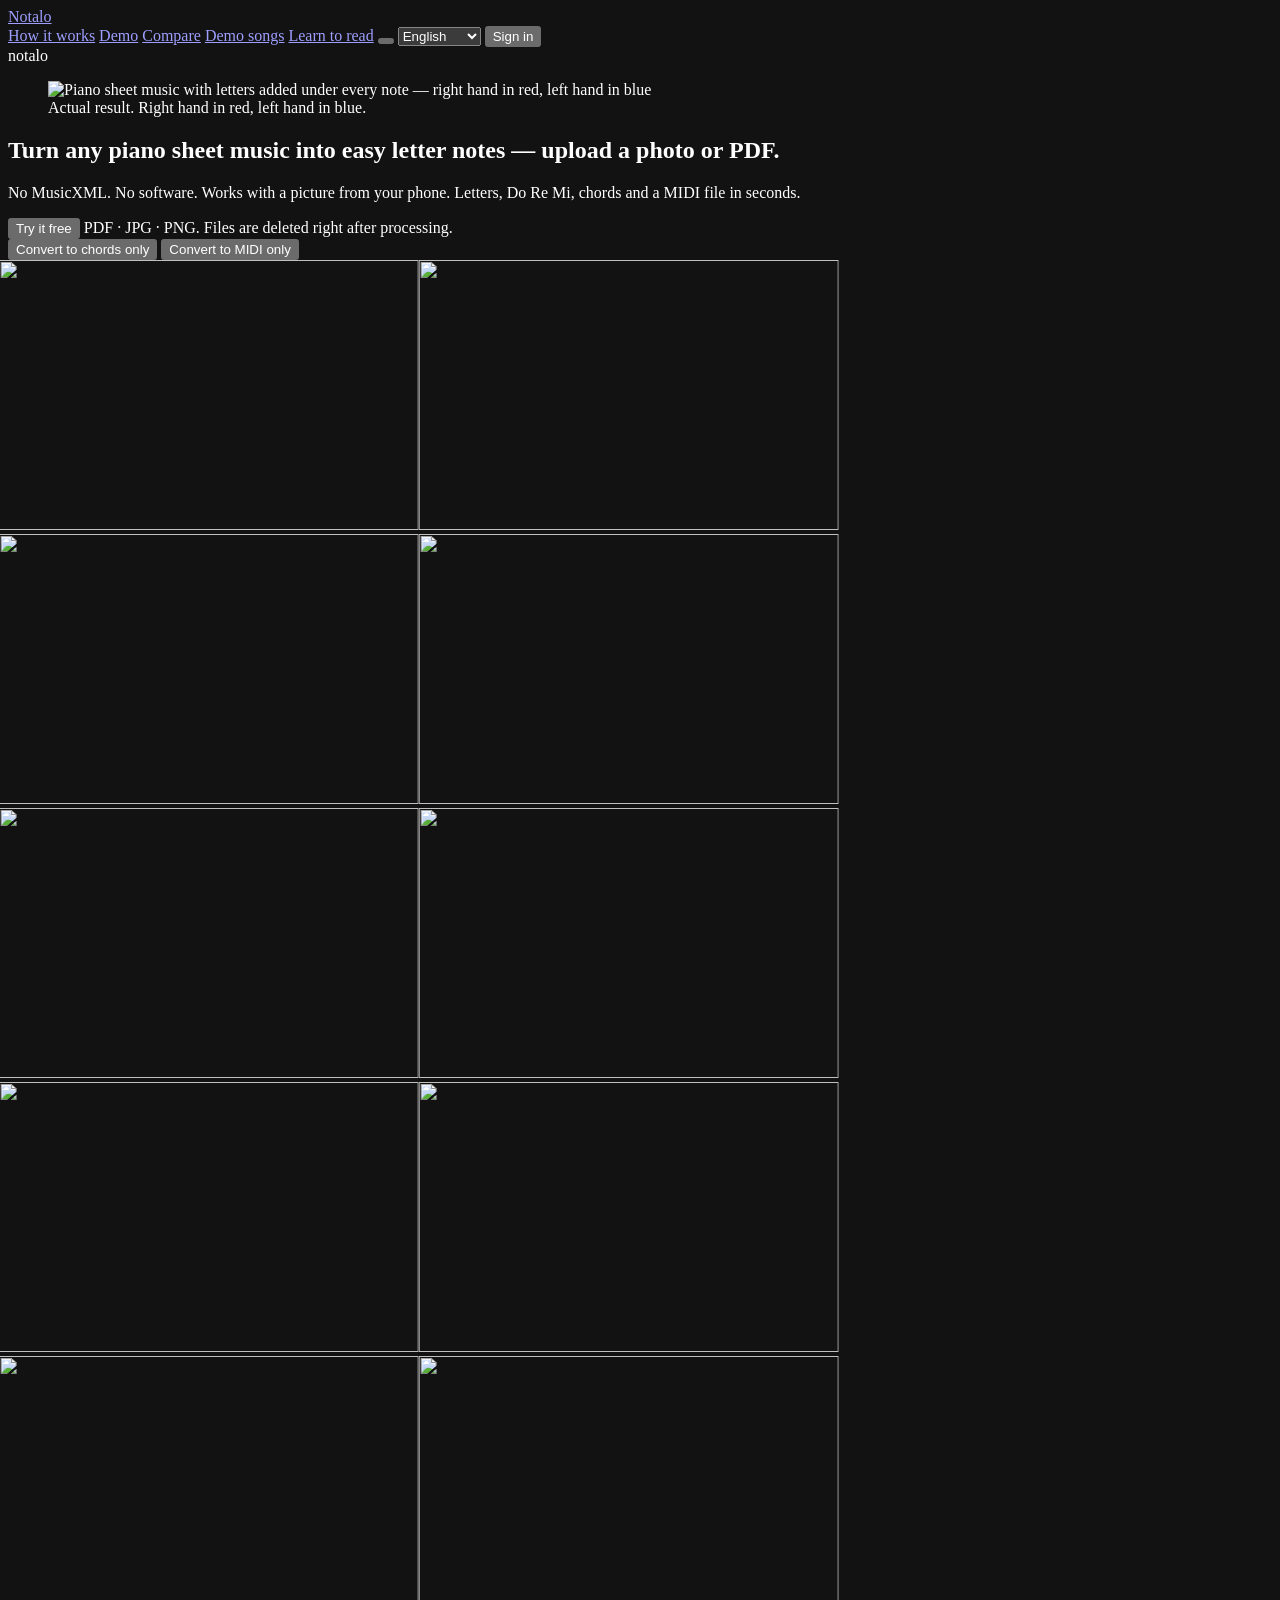
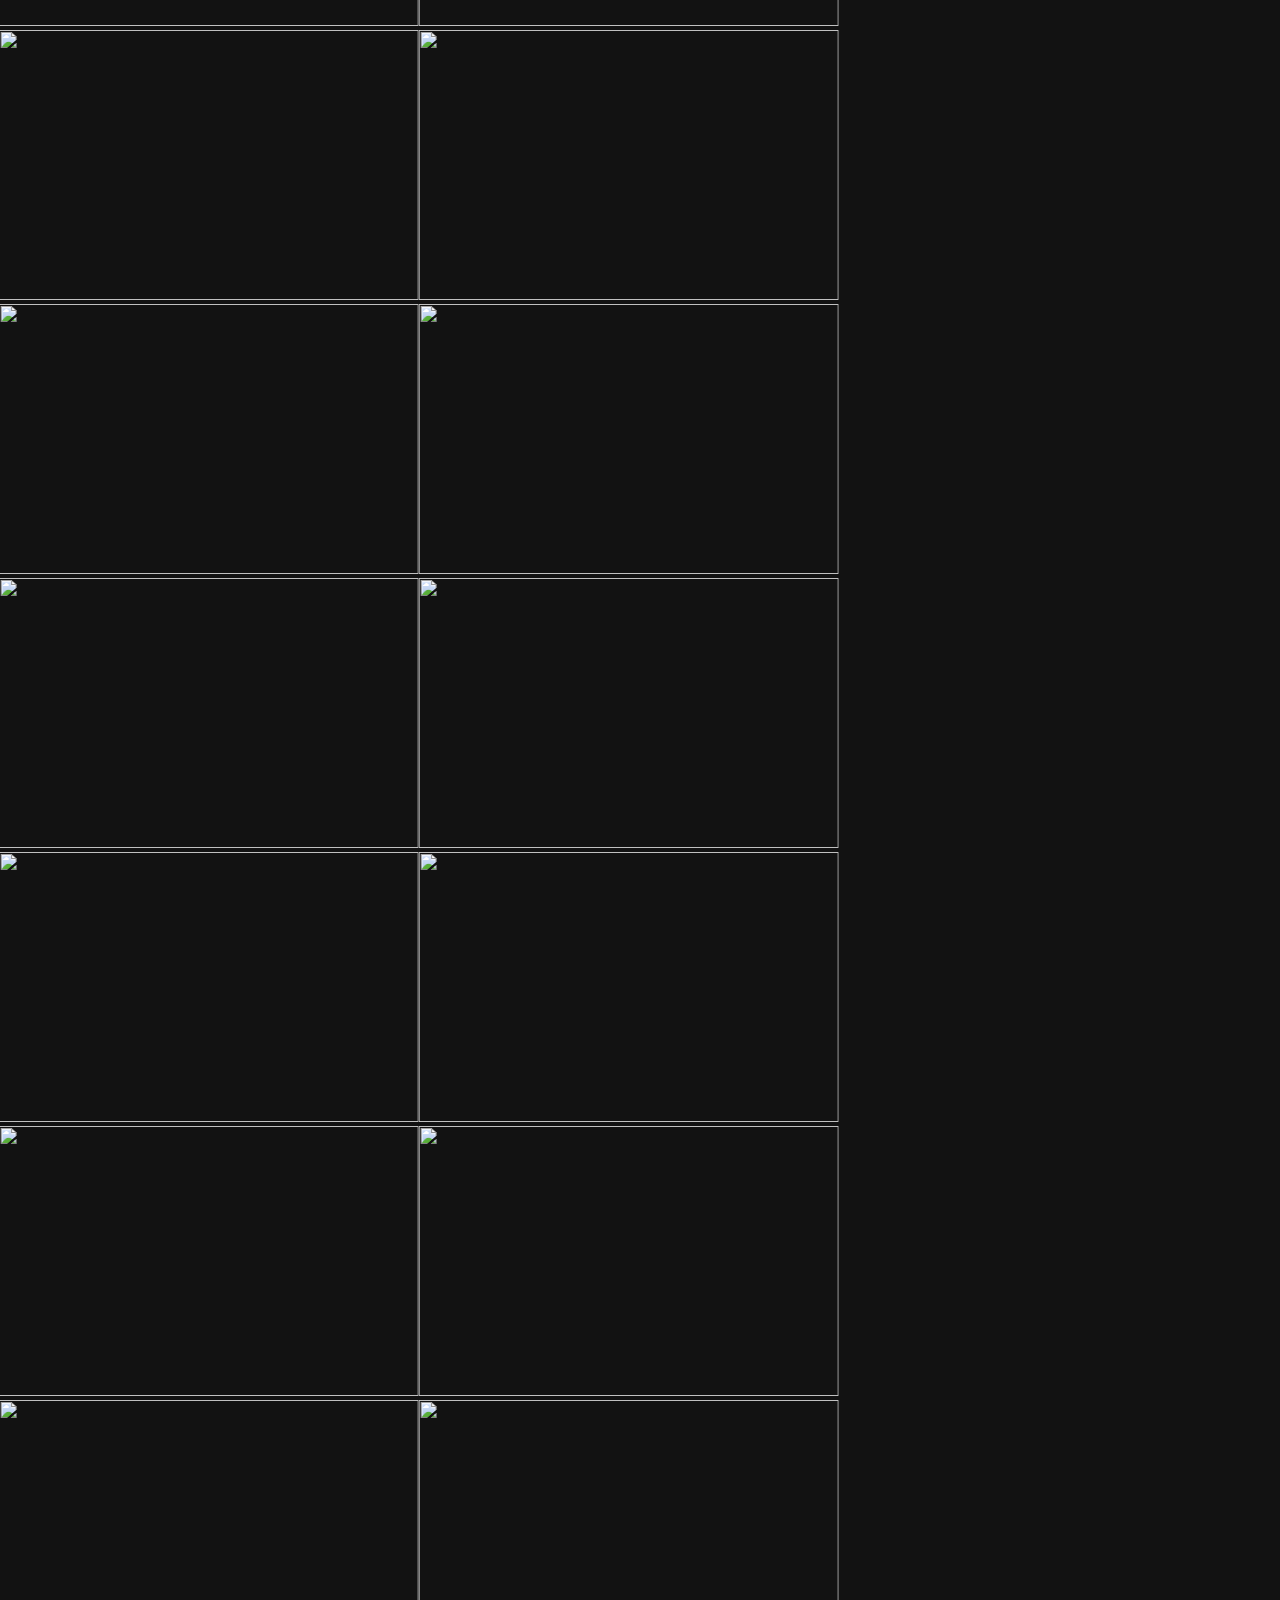
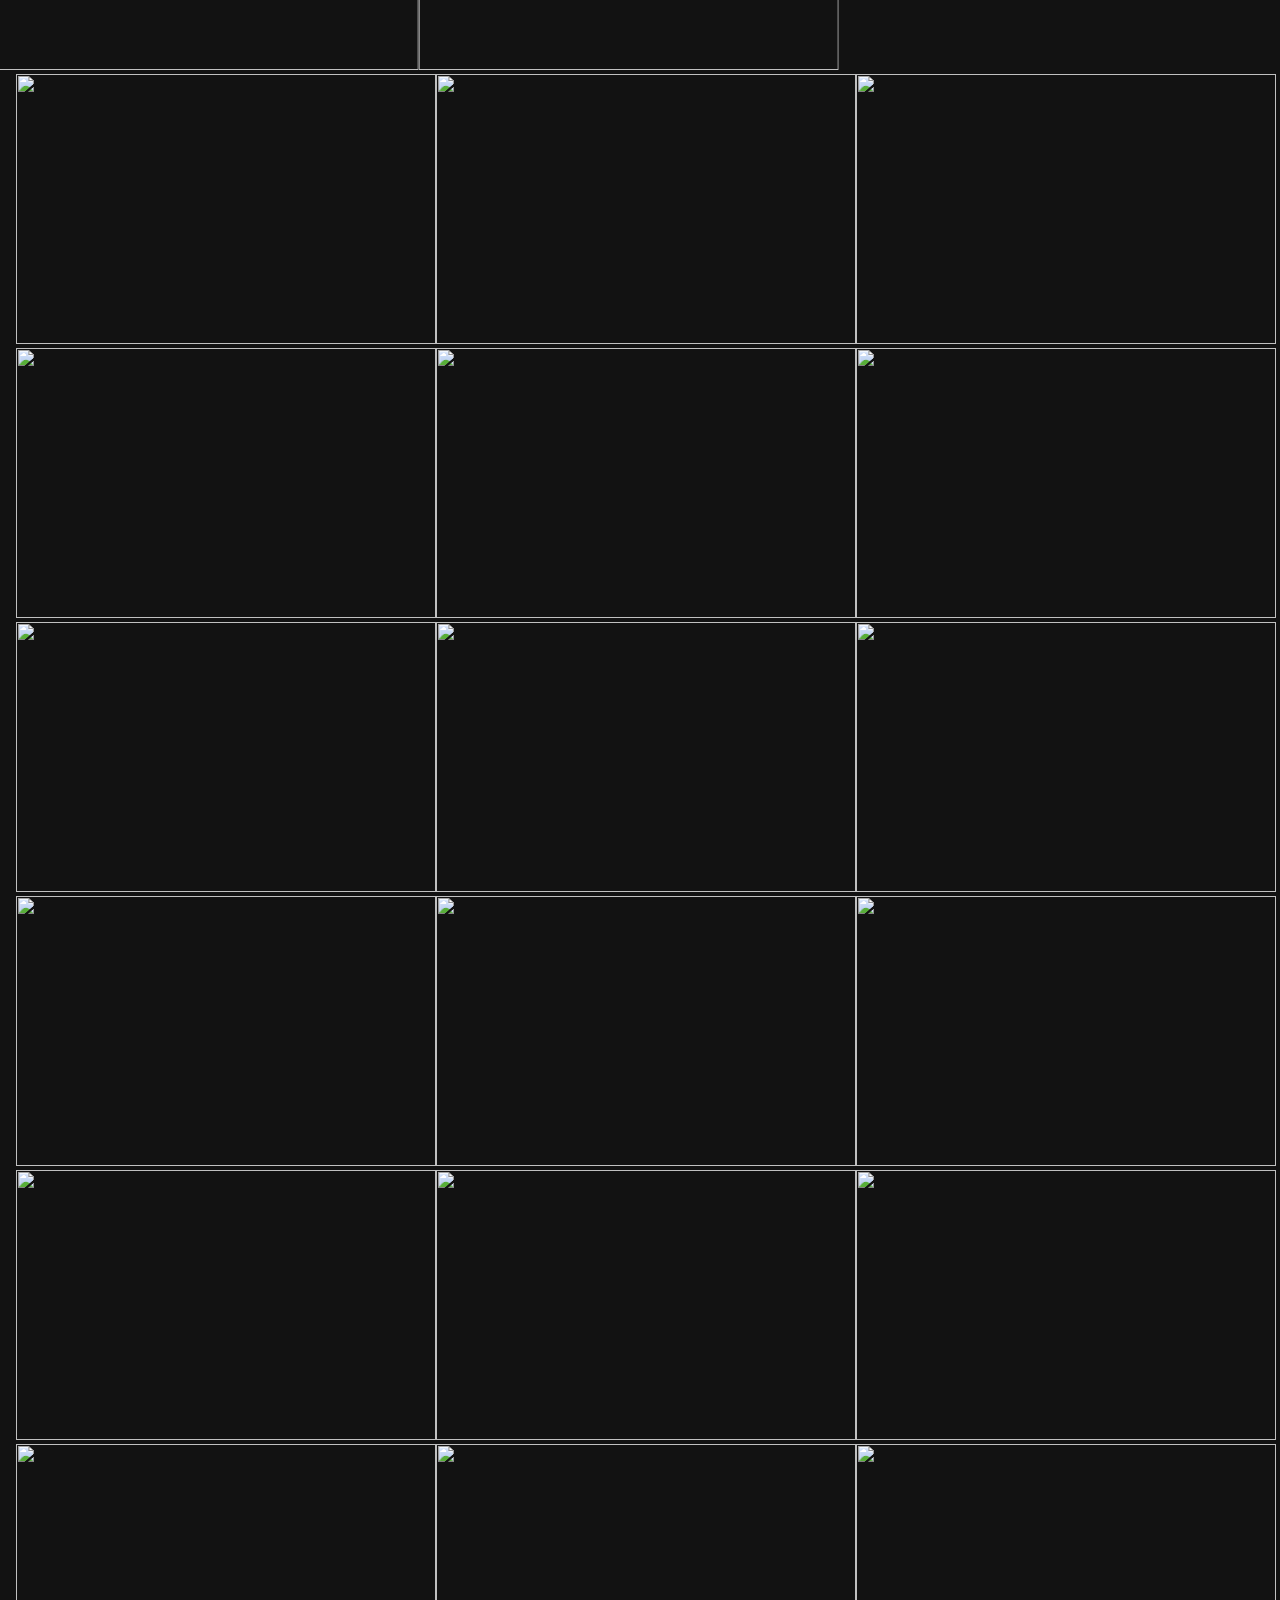
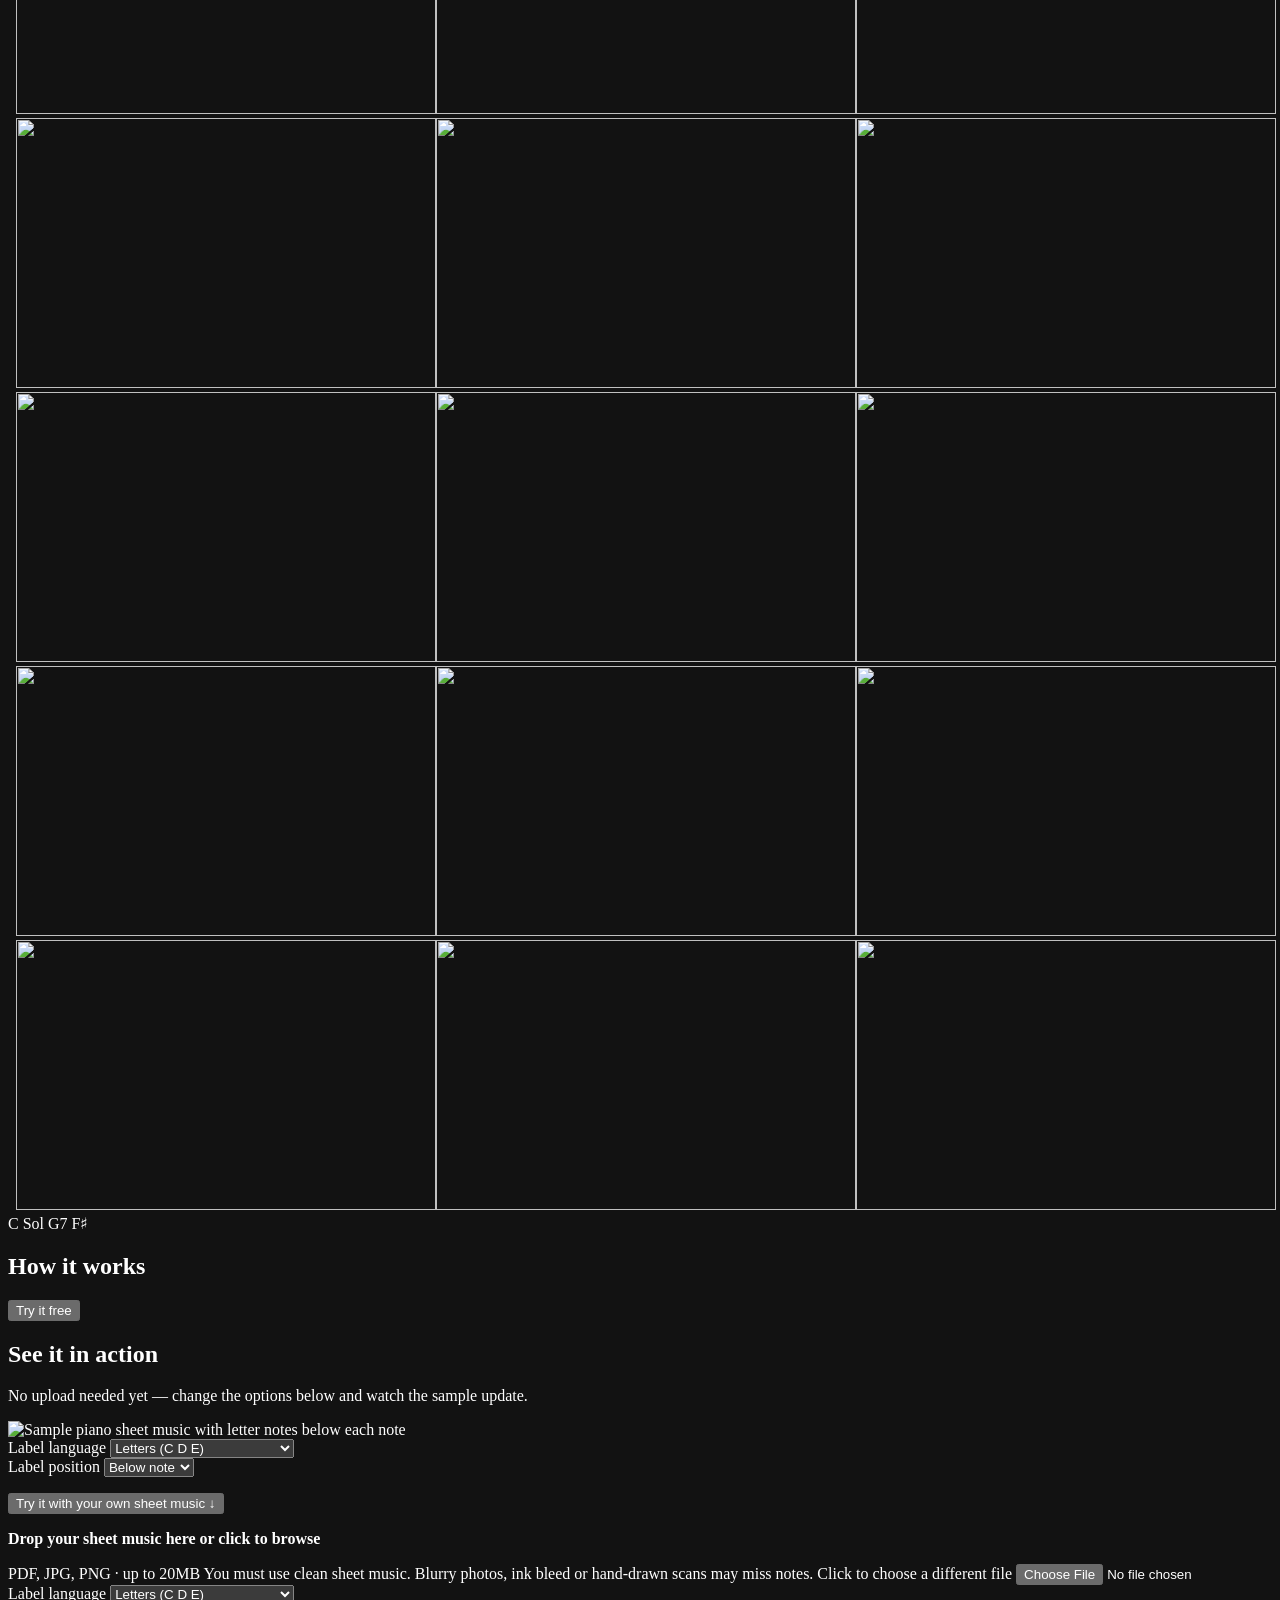
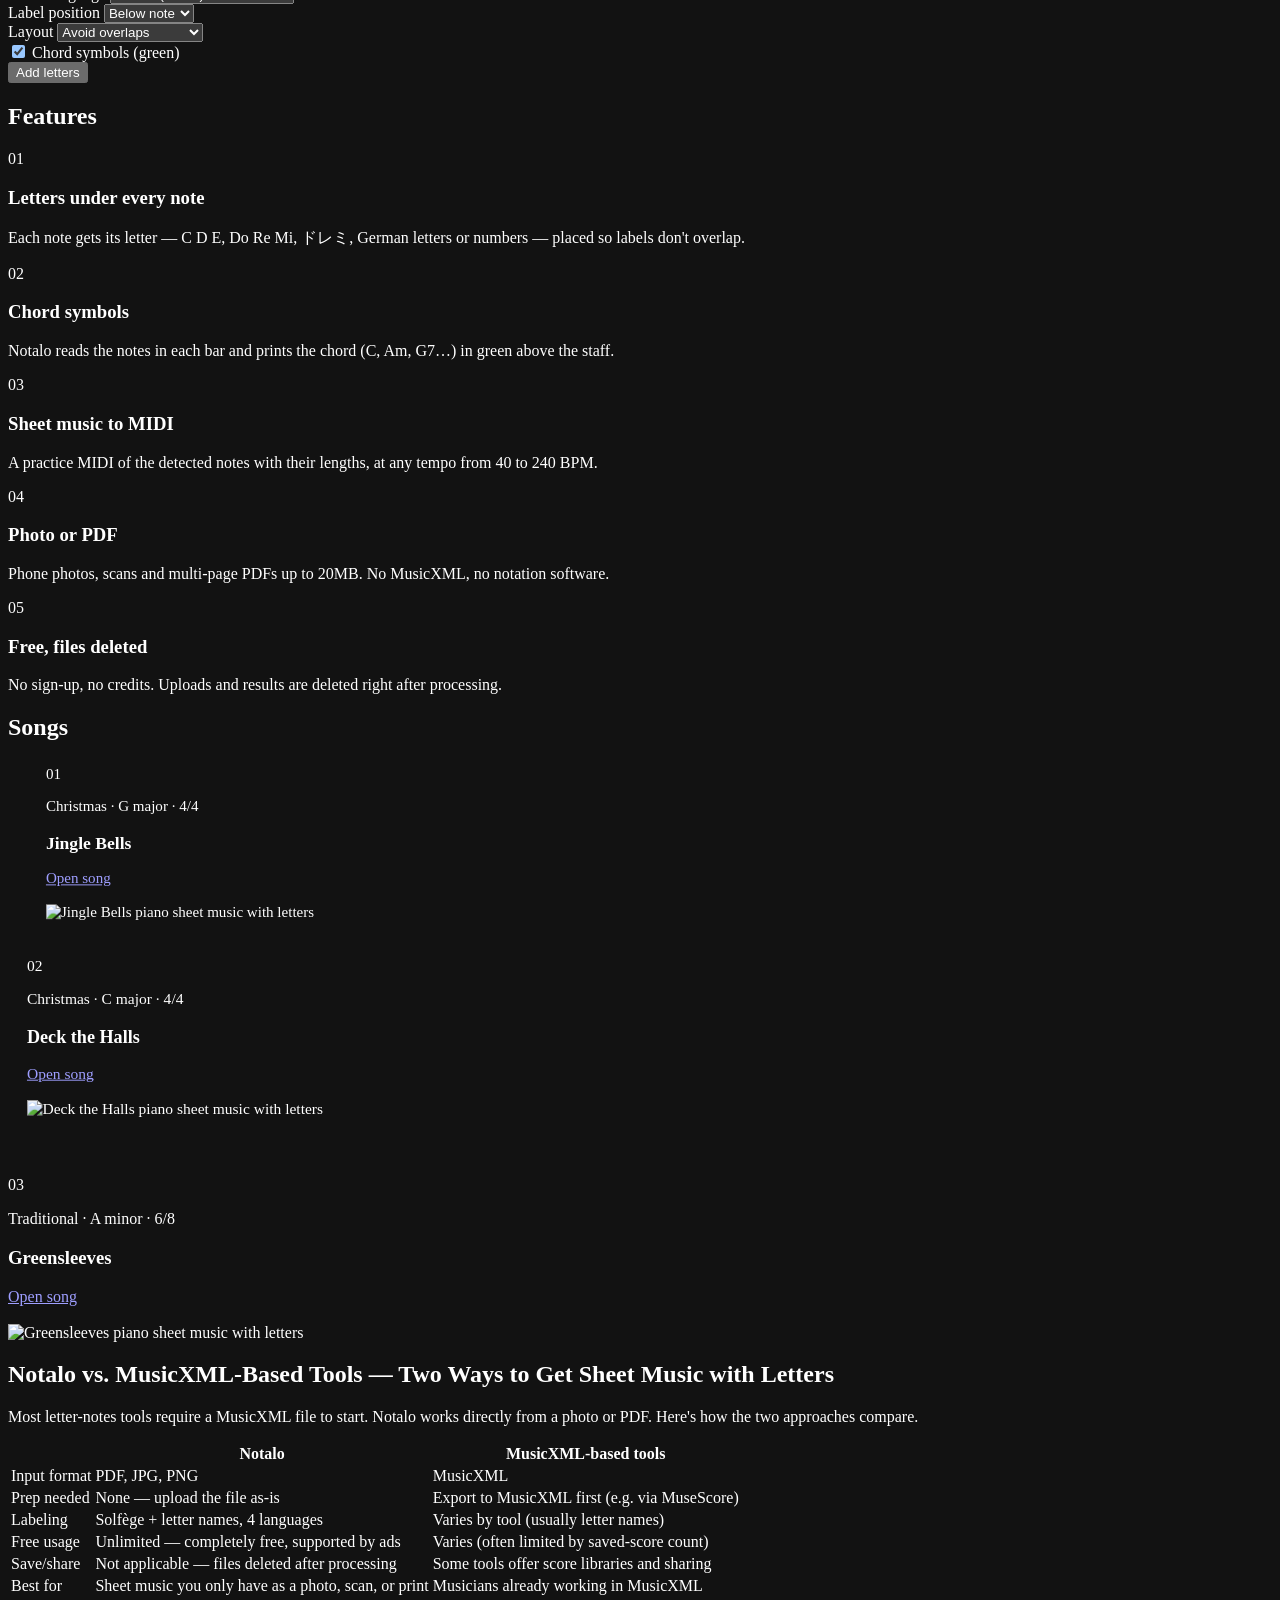
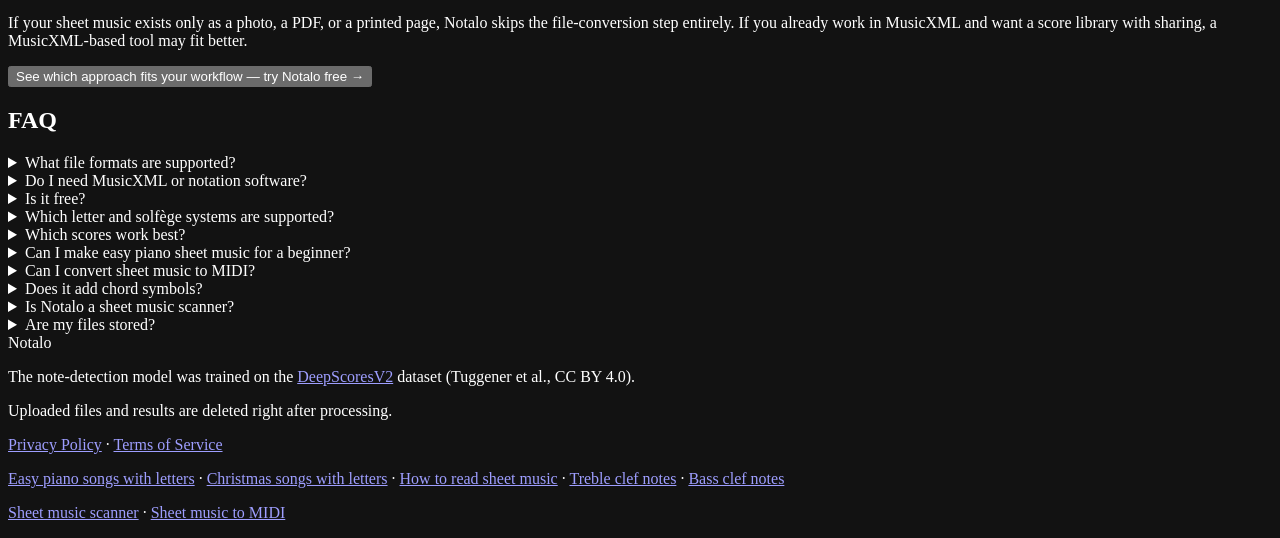
==== commit ba647931: "Mobile nav: hamburger button opens a slide-in drawer with the same links .nav-links was just display" ====
--- a/notalo/static/index.html
+++ b/notalo/static/index.html
@@ -58,12 +58,24 @@
       <a class="nav-link" href="/letter-notes" data-i18n="nav.songs">Demo songs</a>
       <a class="nav-link" href="/how-to-read-sheet-music" data-i18n="nav.learn">Learn to read</a>
     </span>
+    <button class="nav-burger" id="nav-burger" type="button" aria-label="Menu" aria-expanded="false" aria-controls="nav-drawer">
+      <span></span><span></span><span></span>
+    </button>
     <select id="lang-switch" aria-label="Language"></select>
     <span id="user" hidden></span>
     <button class="btn-o" id="login-btn" type="button" data-i18n="nav.signin">Sign in</button>
     <button class="btn-o" id="logout-btn" type="button" hidden data-i18n="nav.signout">Sign out</button>
   </nav>
 </header>
+
+<div class="nav-scrim" id="nav-scrim" hidden></div>
+<nav class="nav-drawer" id="nav-drawer" hidden>
+  <a class="nav-link" href="#how" data-i18n="nav.how">How it works</a>
+  <a class="nav-link" href="#demo" data-i18n="nav.demo">Demo</a>
+  <a class="nav-link" href="#compare" data-i18n="nav.compare">Compare</a>
+  <a class="nav-link" href="/letter-notes" data-i18n="nav.songs">Demo songs</a>
+  <a class="nav-link" href="/how-to-read-sheet-music" data-i18n="nav.learn">Learn to read</a>
+</nav>
 
 <section class="hero bleed">
   <div class="hero-word disp grad fade" aria-hidden="true">notalo</div>
@@ -287,6 +299,11 @@
   applyI18n();
   refreshDynamicText();
 };
+const burger = $('nav-burger'), drawer = $('nav-drawer'), scrim = $('nav-scrim');
+const setDrawer = open => { show(drawer, open); show(scrim, open); burger.setAttribute('aria-expanded', open); };
+burger.onclick = () => setDrawer(drawer.hidden);
+scrim.onclick = () => setDrawer(false);
+drawer.querySelectorAll('a').forEach(a => a.onclick = () => setDrawer(false));
 const sw = $('lang-switch');
 Object.entries(LANGS).forEach(([code, label]) => { const o = document.createElement('option'); o.value = code; o.textContent = label; sw.append(o); });
 sw.onchange = () => {
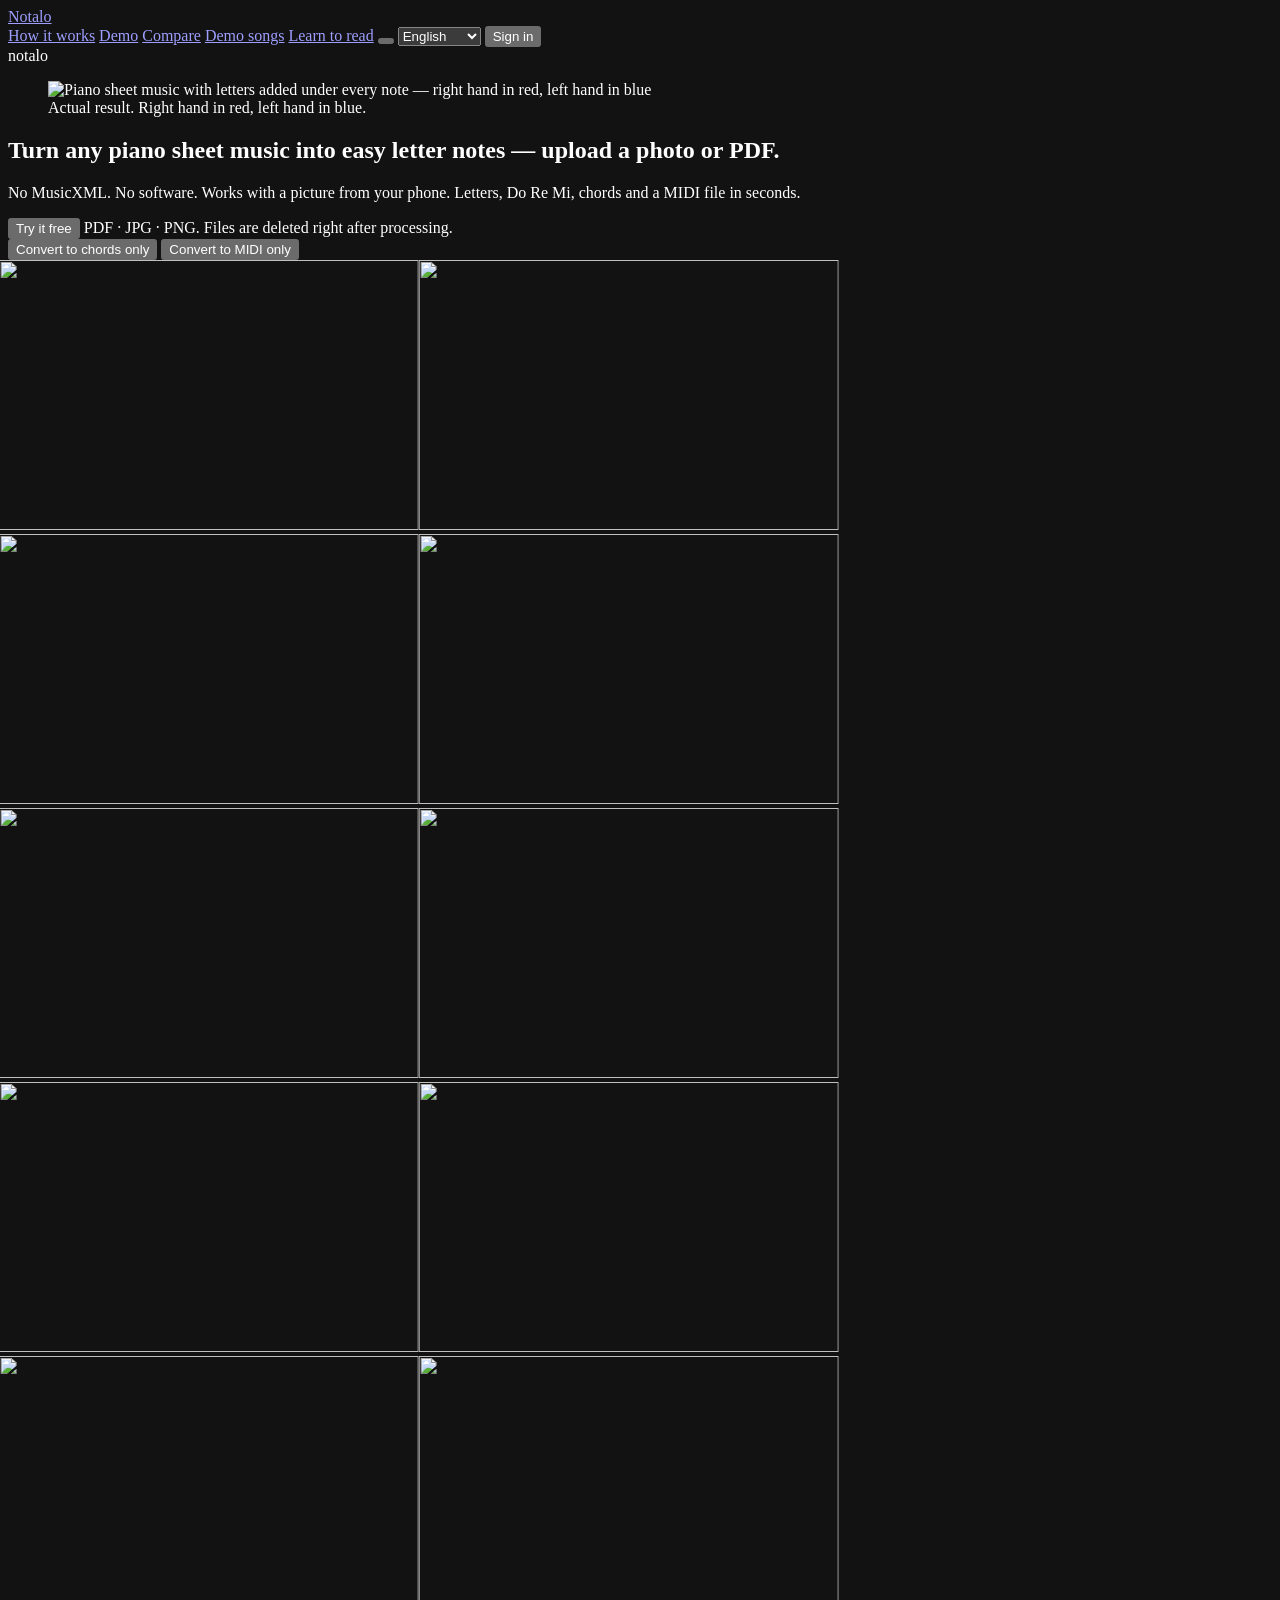
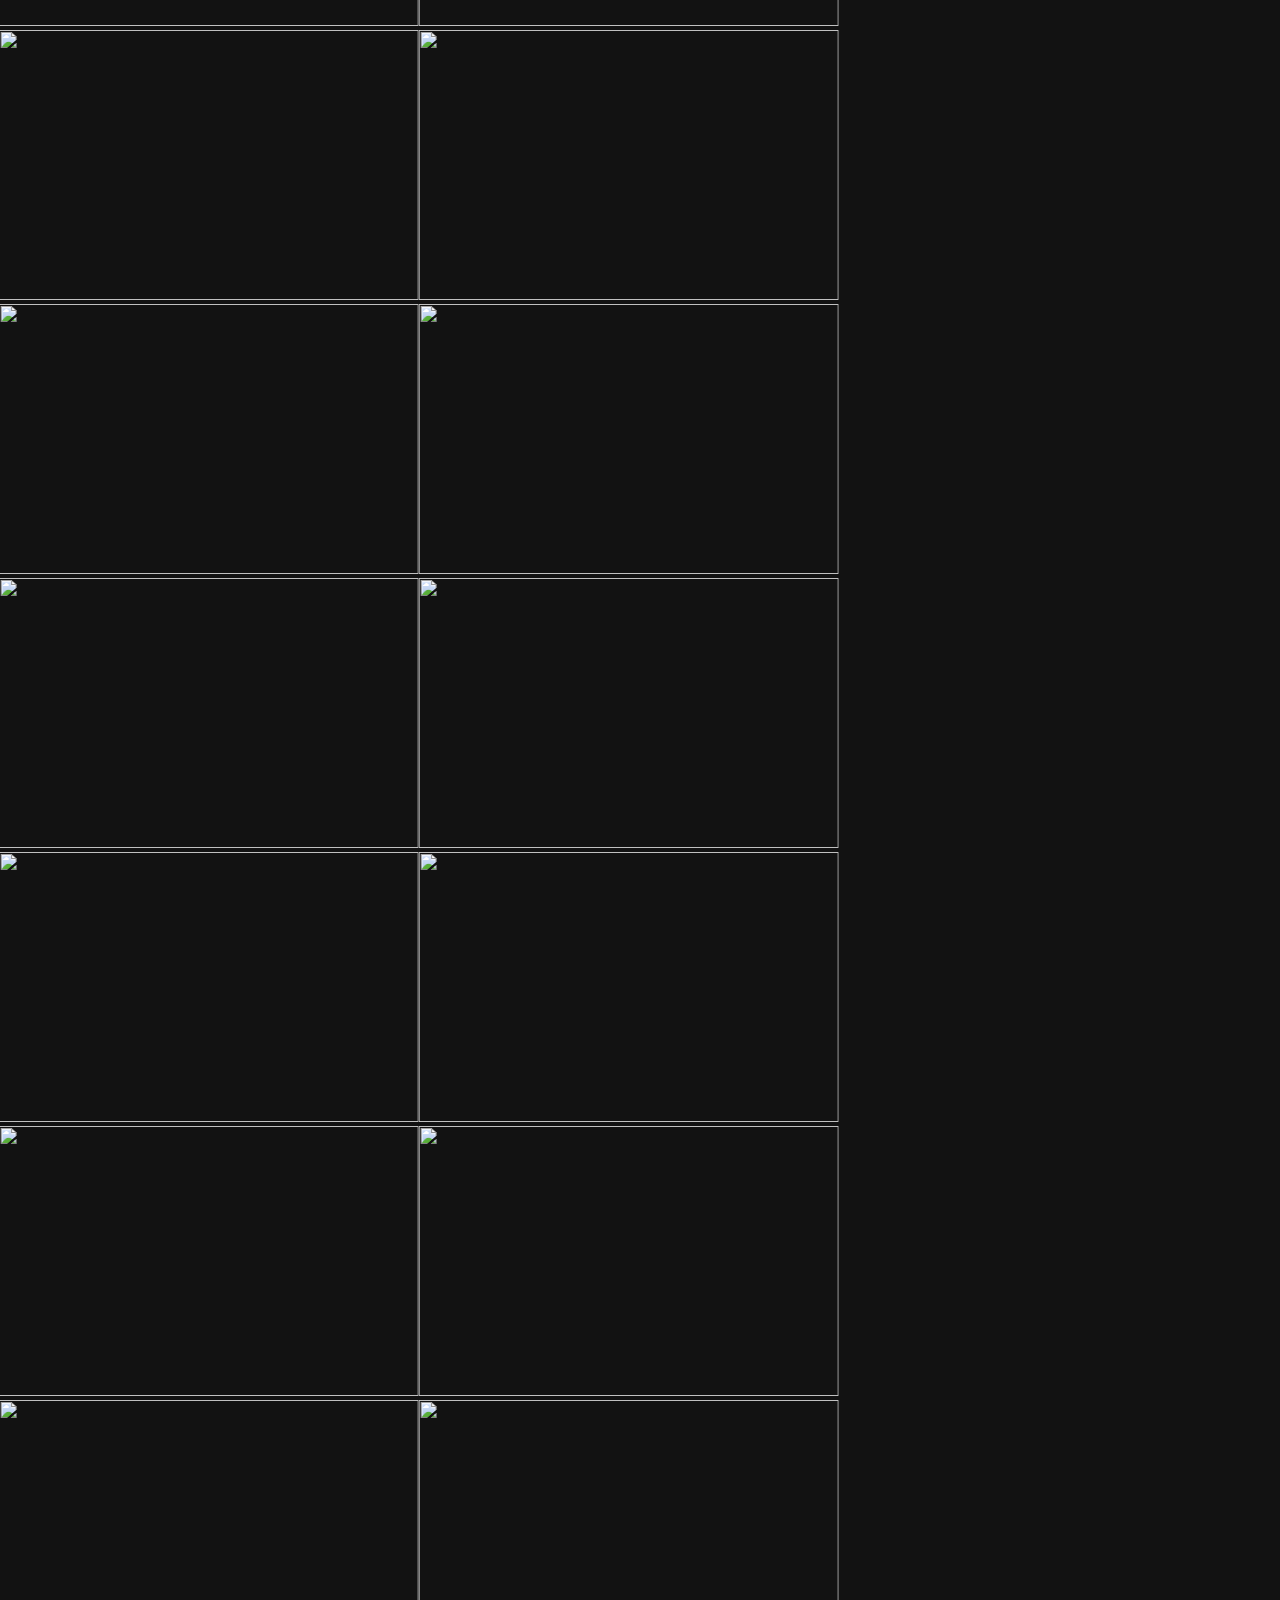
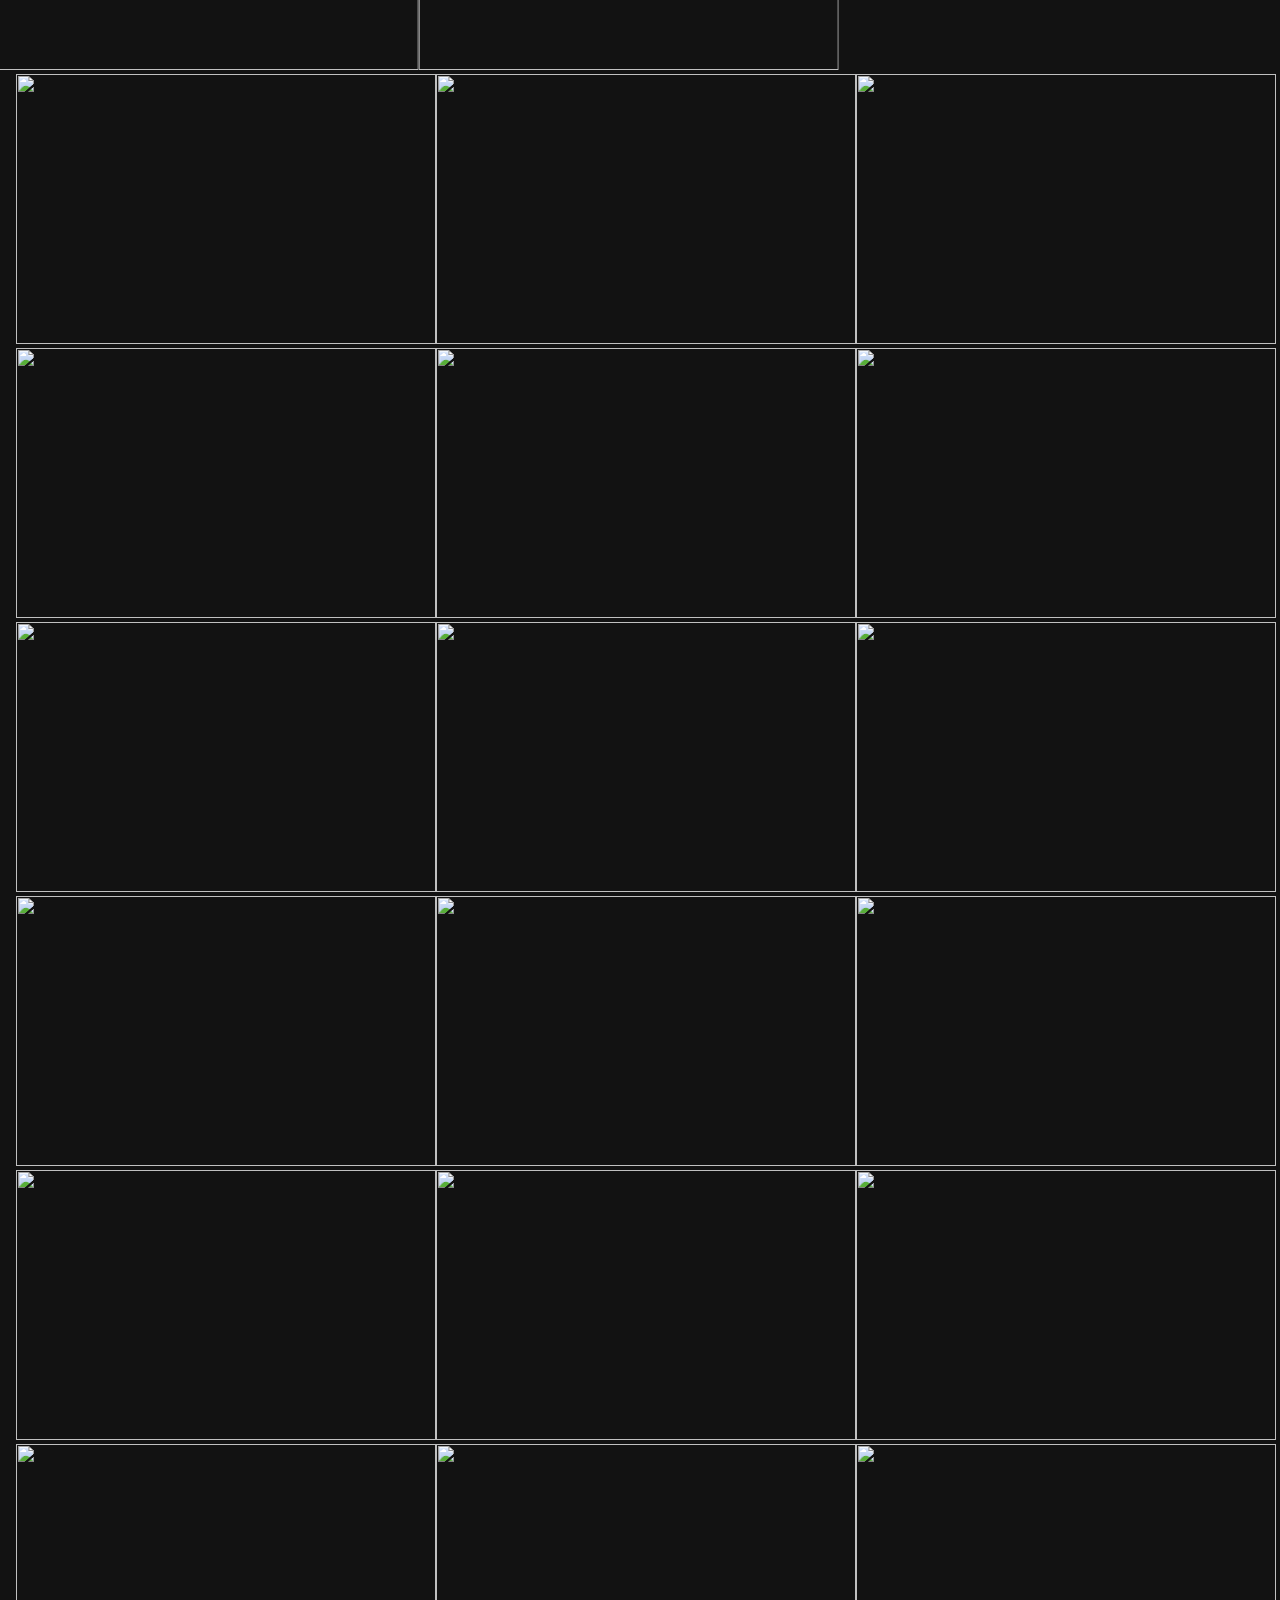
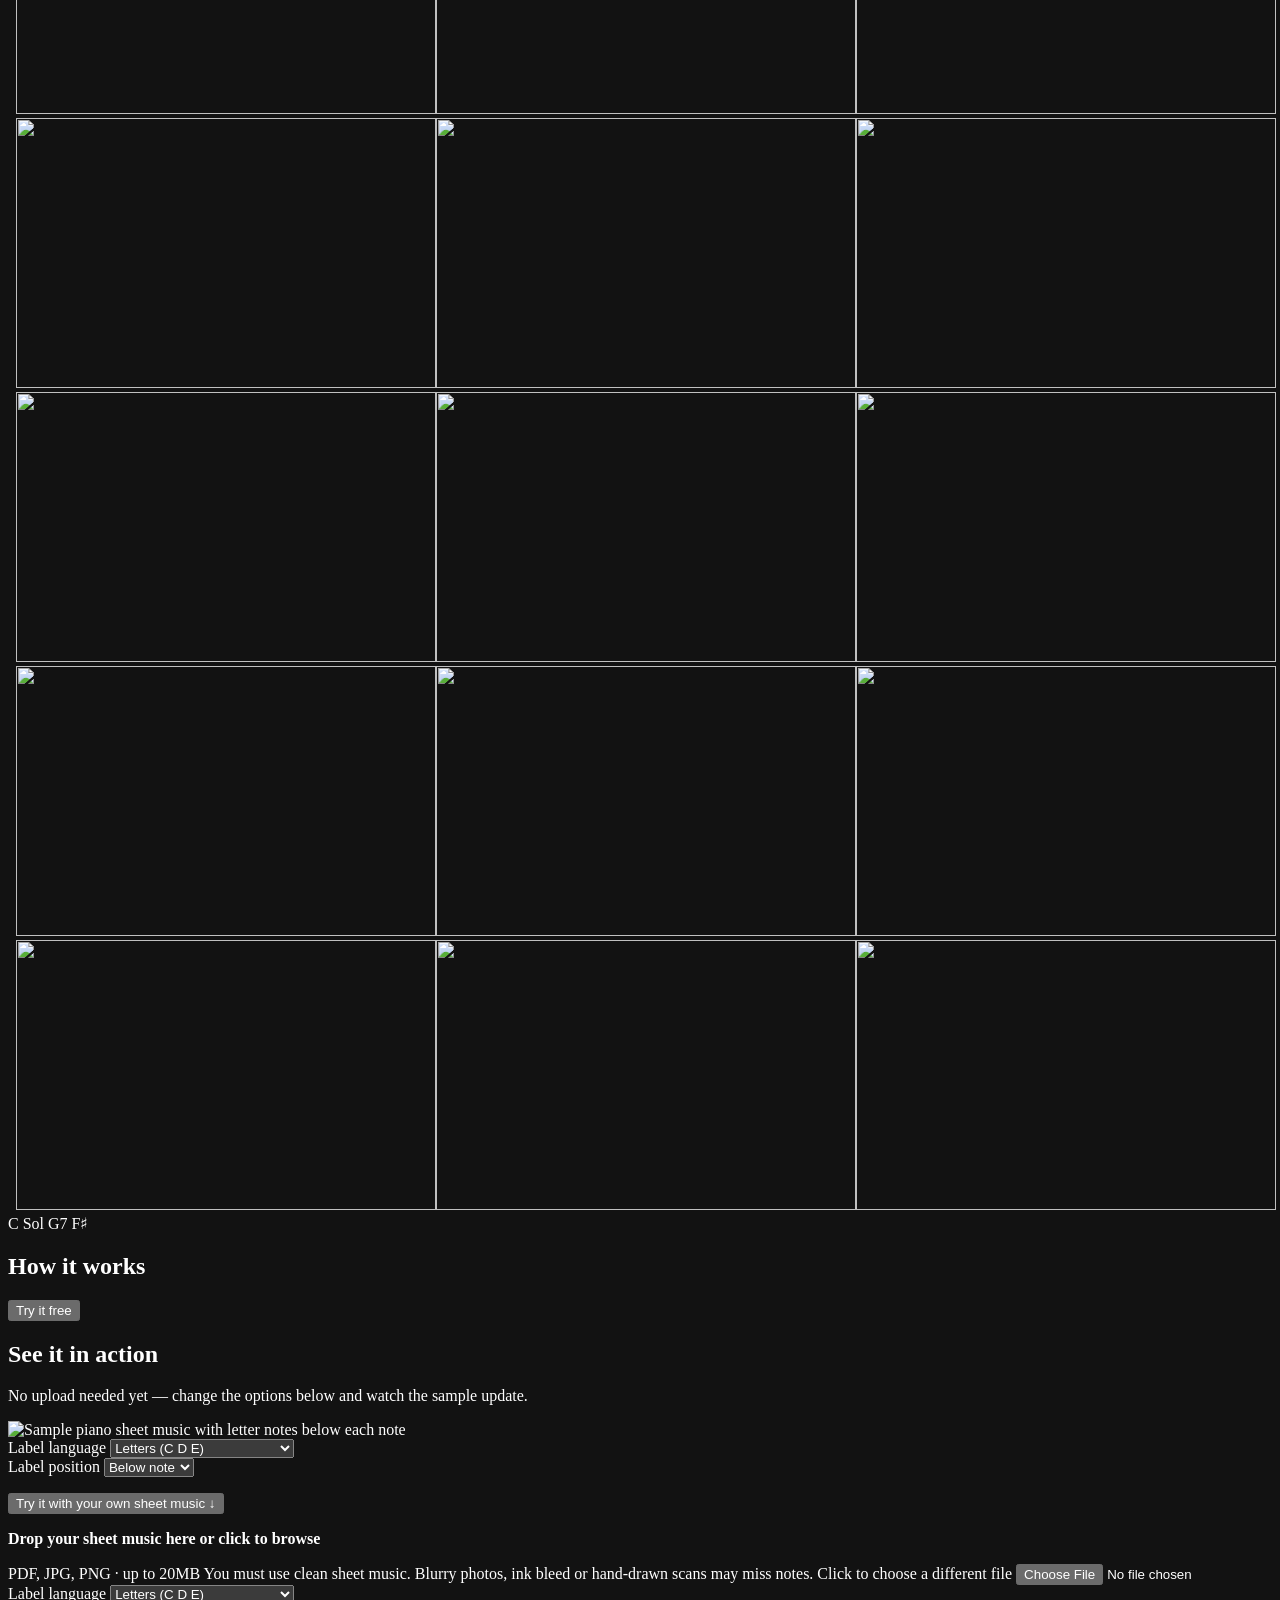
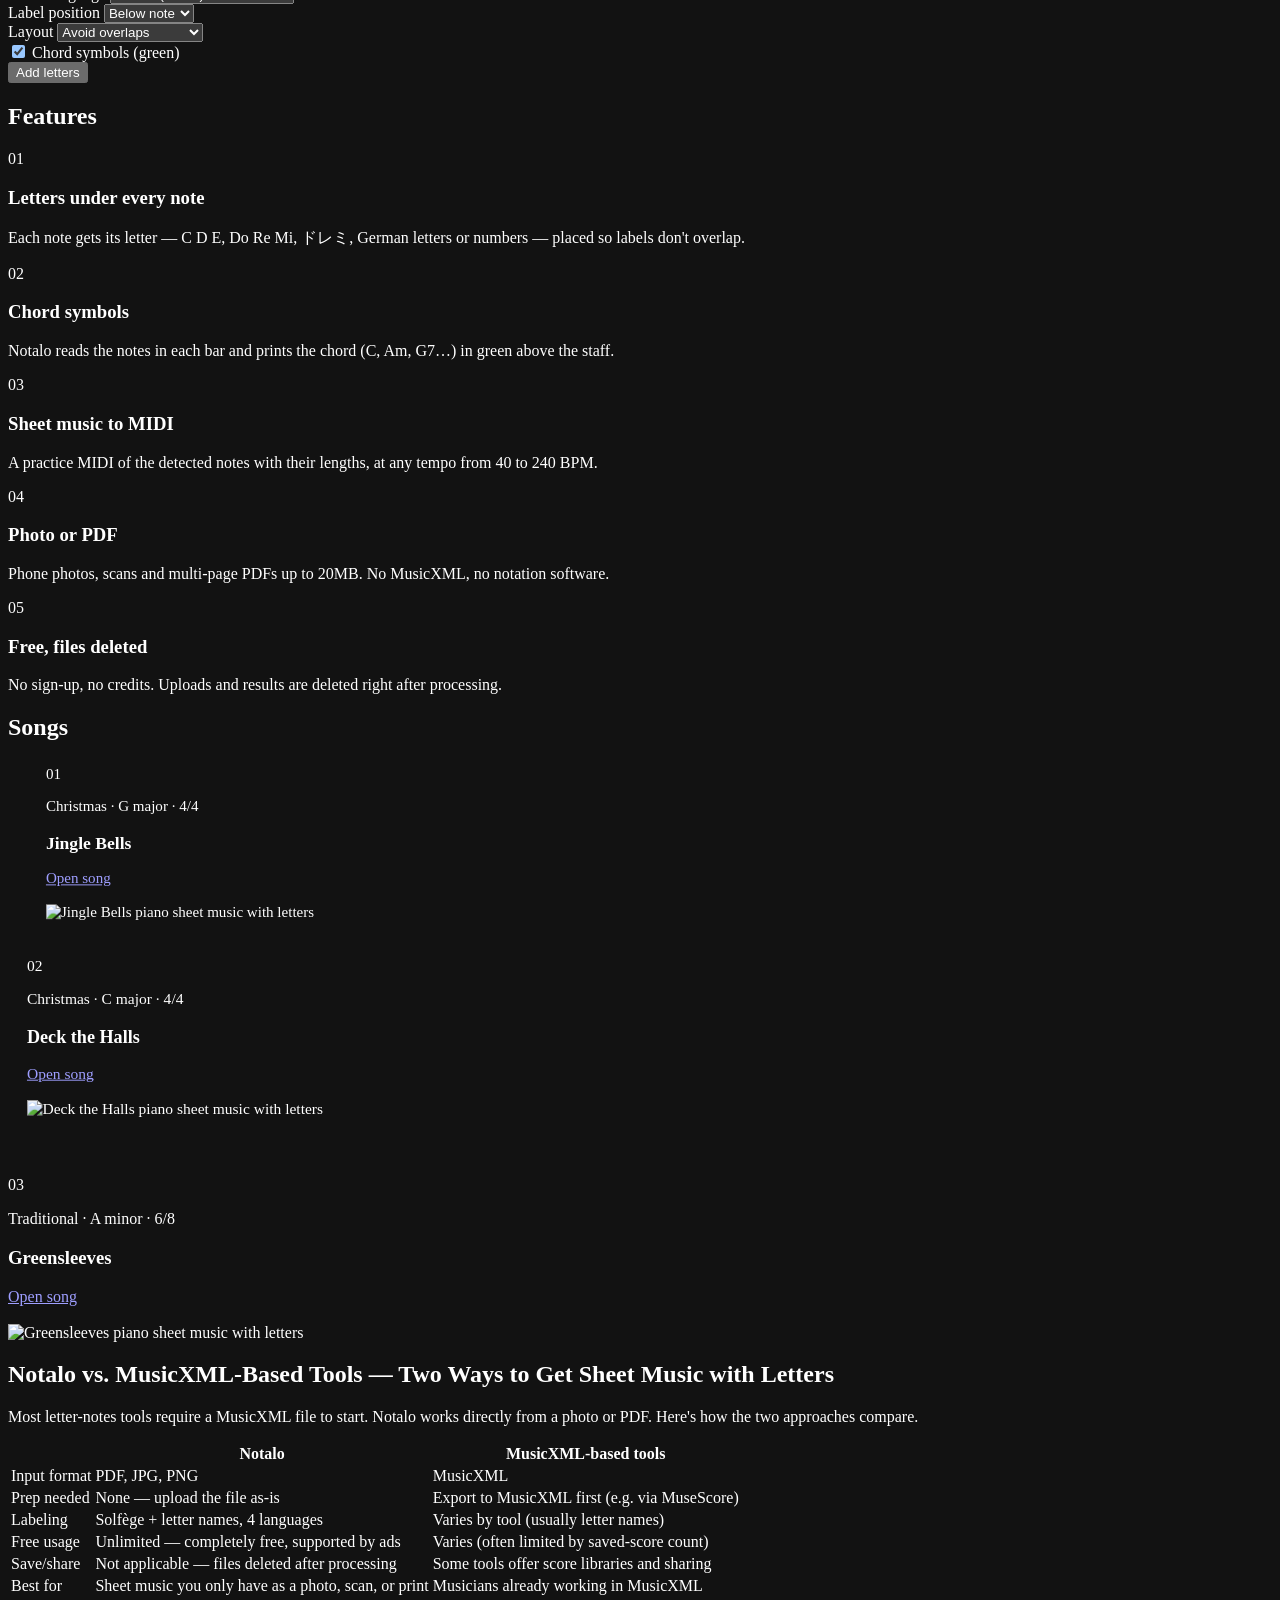
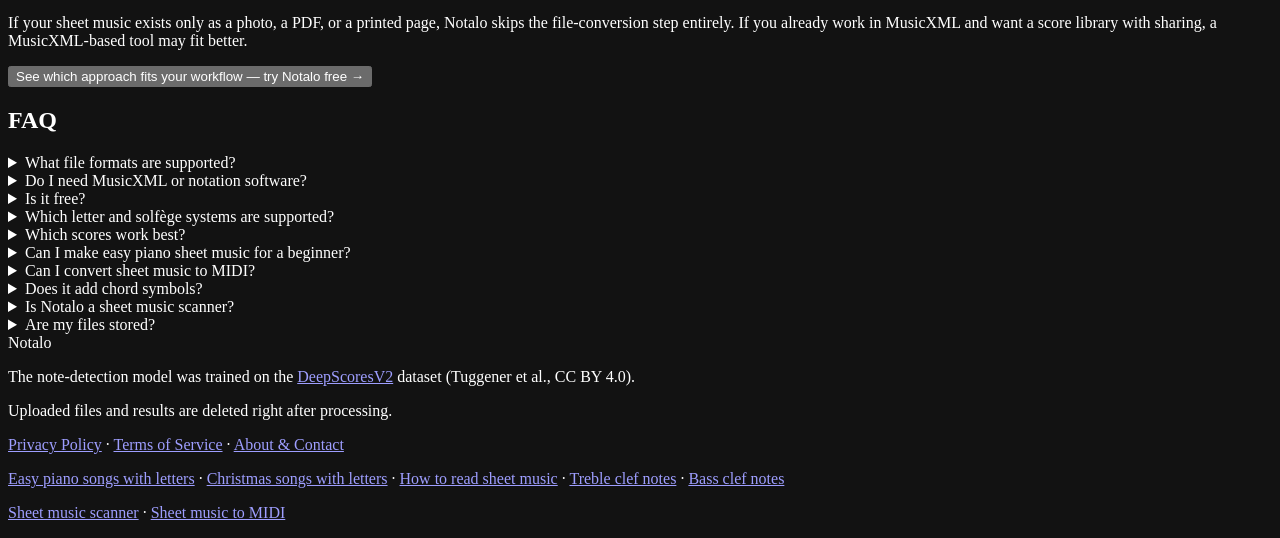
==== commit 738a7577: "Content for AdSense "low value content" rejection: About page, song histories and walkthroughs, rich" ====
--- a/notalo/static/index.html
+++ b/notalo/static/index.html
@@ -258,7 +258,7 @@
   <div>
     <p><span data-i18n="footer.credit_pre">The note-detection model was trained on the </span><a href="https://zenodo.org/records/4012193" rel="noopener">DeepScoresV2</a><span data-i18n="footer.credit_post"> dataset (Tuggener et al., CC BY 4.0).</span></p>
     <p data-i18n="footer.privacy">Uploaded files and results are deleted right after processing.</p>
-    <p><a href="/privacy.html" data-i18n="footer.privacy_link">Privacy Policy</a> · <a href="/terms.html" data-i18n="footer.terms_link">Terms of Service</a></p>
+    <p><a href="/privacy.html" data-i18n="footer.privacy_link">Privacy Policy</a> · <a href="/terms.html" data-i18n="footer.terms_link">Terms of Service</a> · <a href="/about" data-i18n="footer.about_link">About &amp; Contact</a></p>
     <p><a href="/letter-notes">Easy piano songs with letters</a> · <a href="/christmas-piano-songs-with-letters">Christmas songs with letters</a> · <a href="/how-to-read-sheet-music">How to read sheet music</a> · <a href="/treble-clef-notes">Treble clef notes</a> · <a href="/bass-clef-notes">Bass clef notes</a></p>
     <p><a href="/sheet-music-scanner">Sheet music scanner</a> · <a href="/sheet-music-to-midi">Sheet music to MIDI</a></p>
   </div>
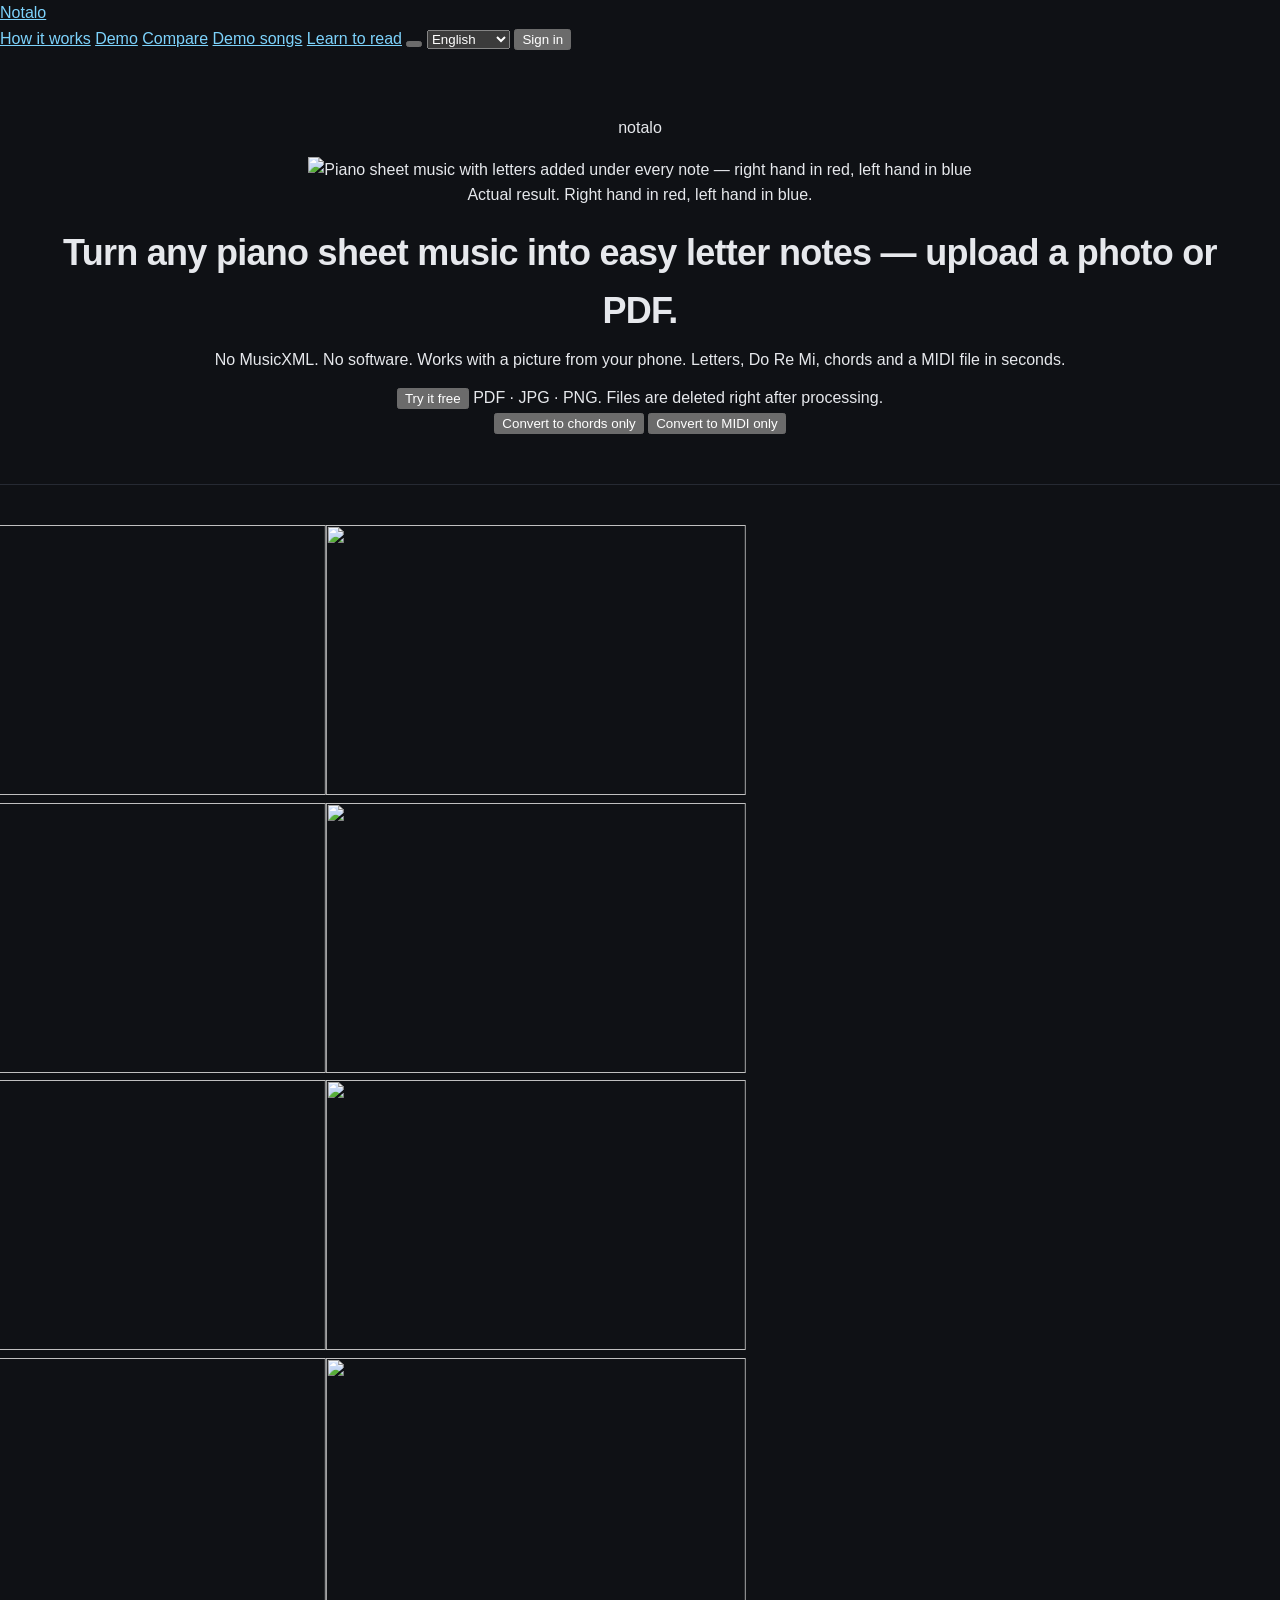
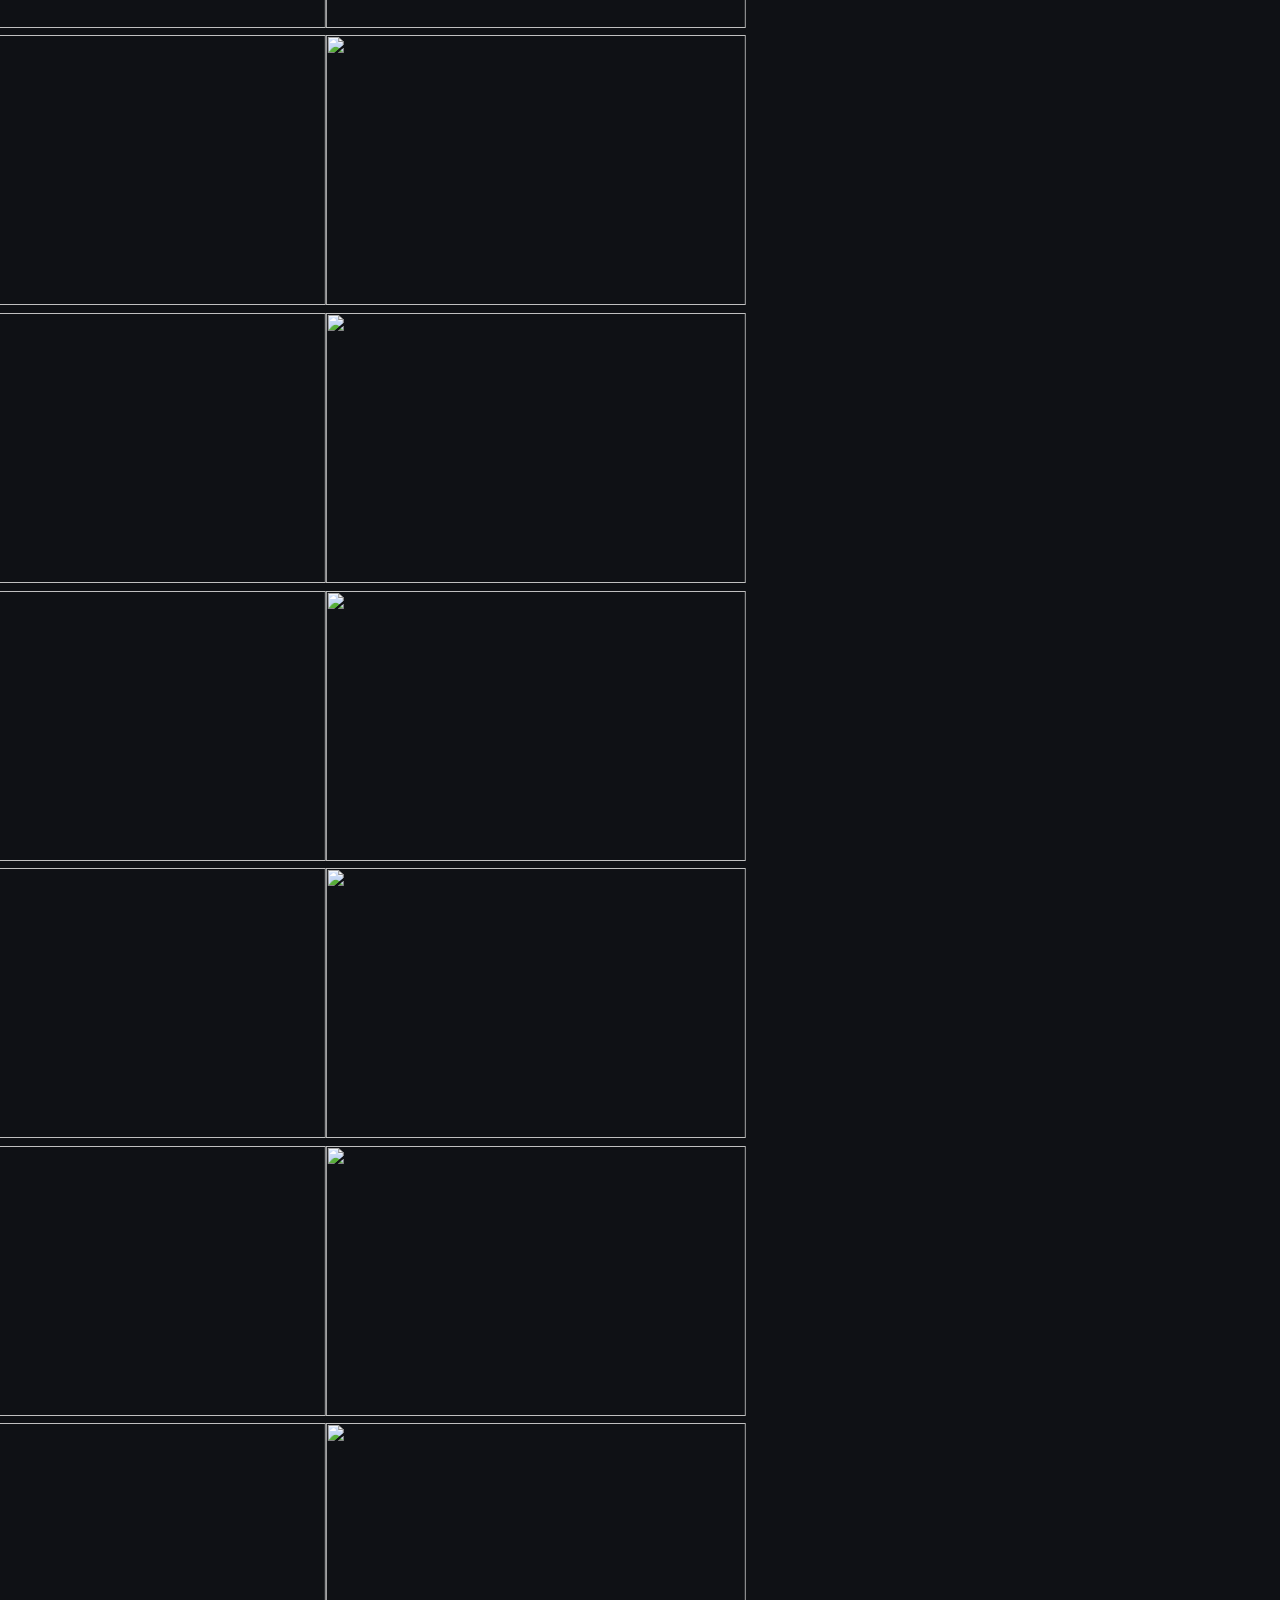
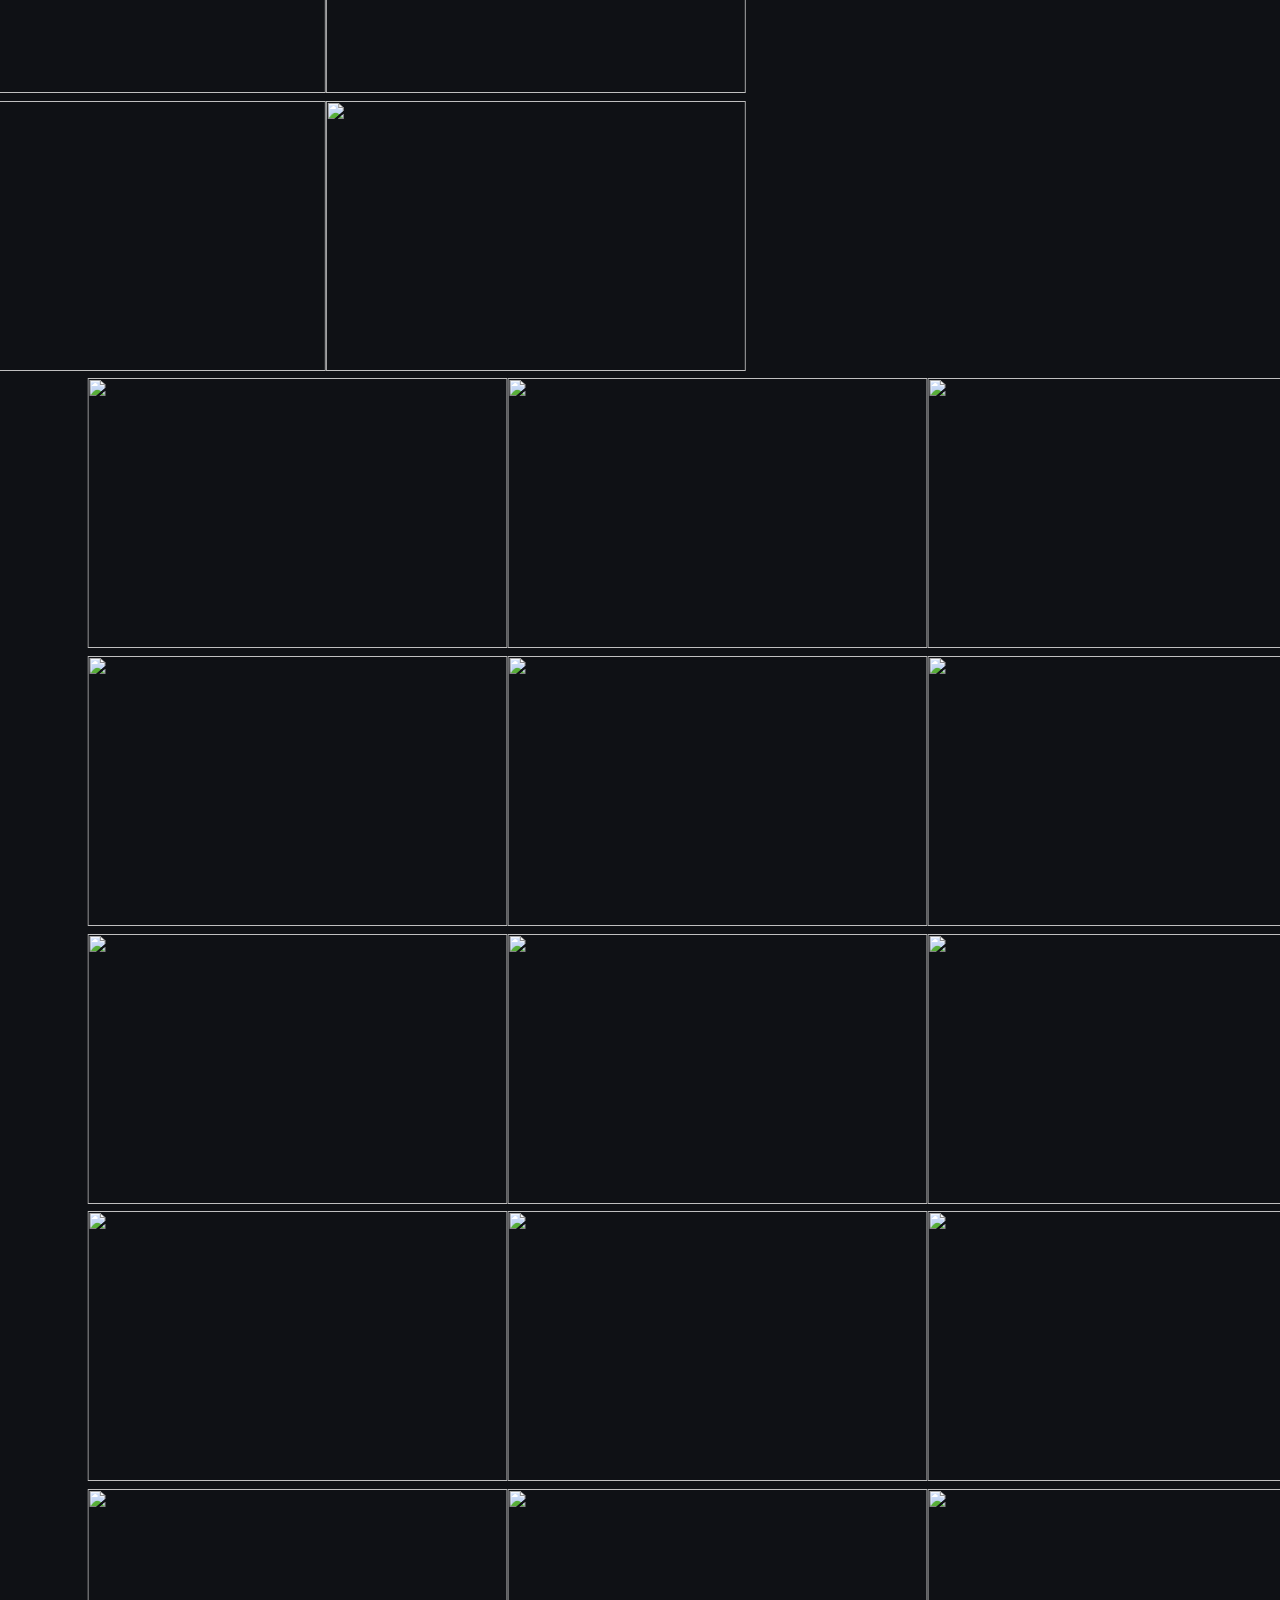
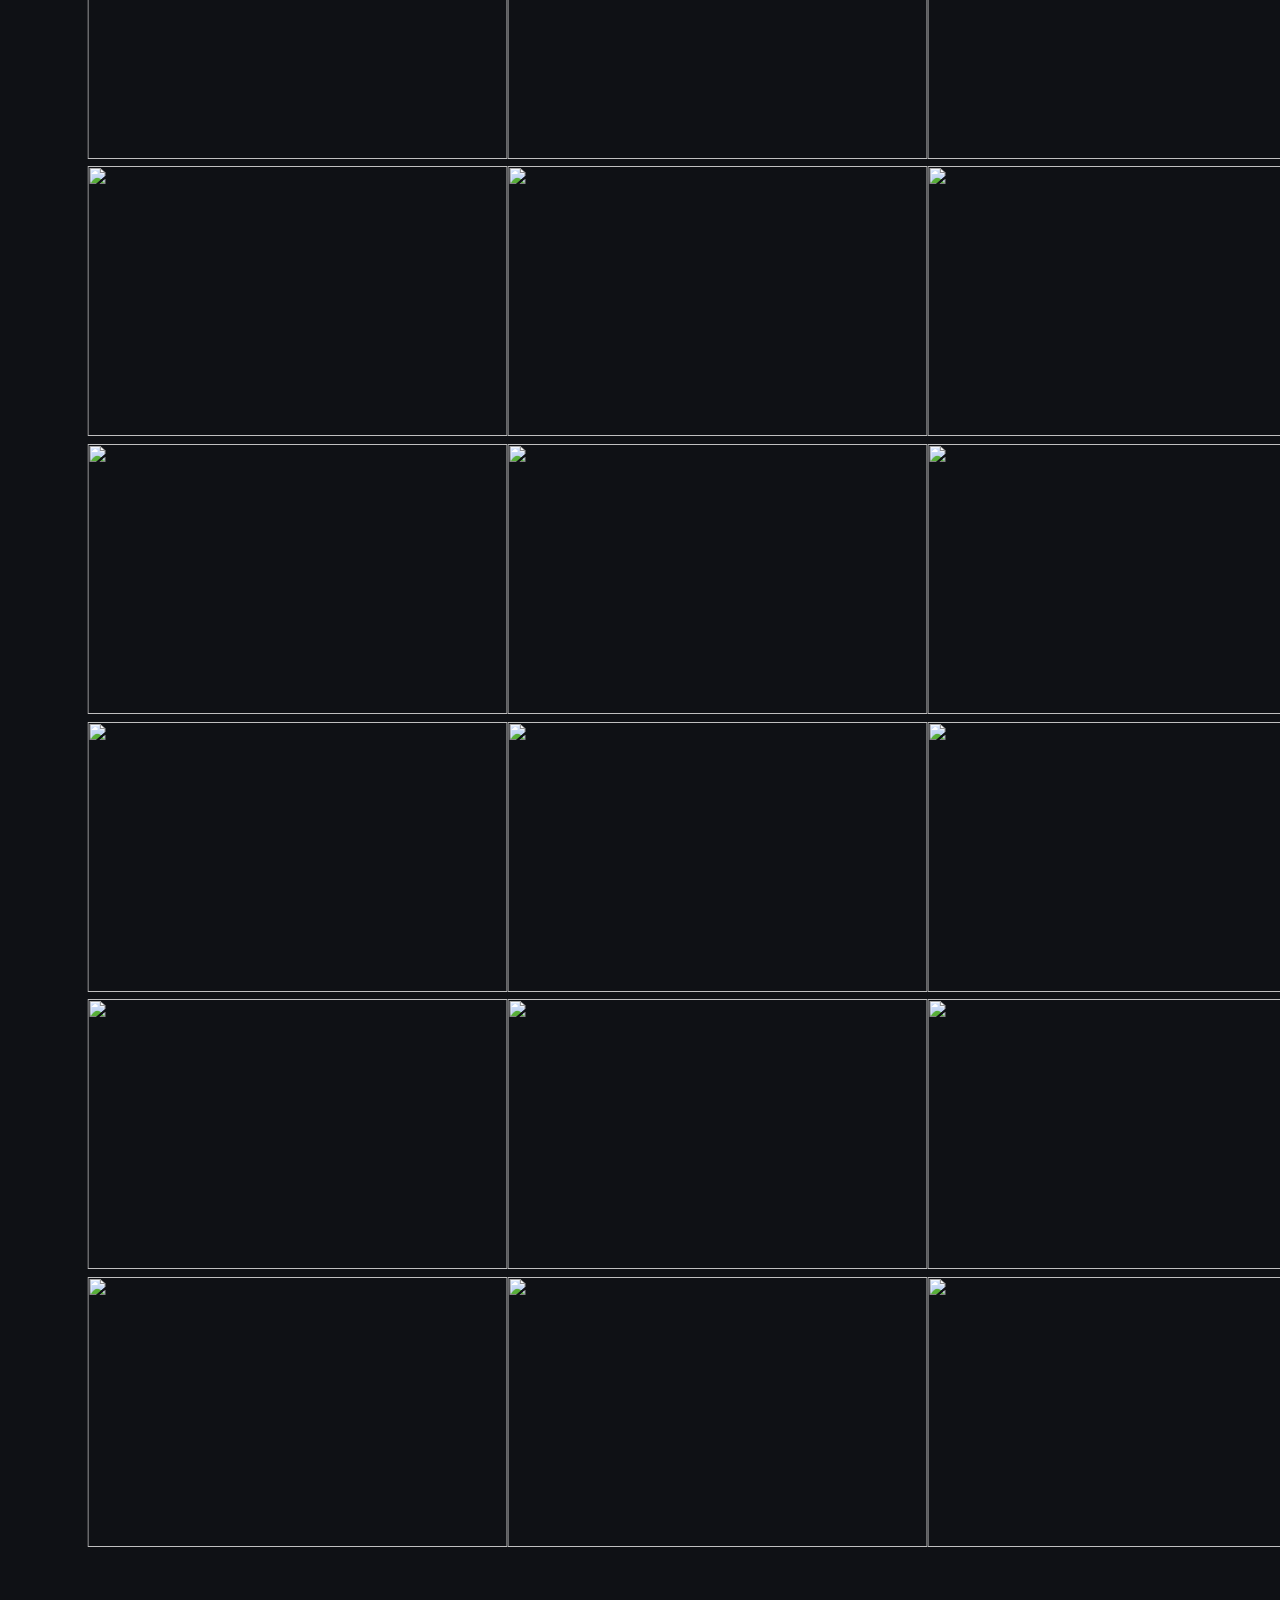
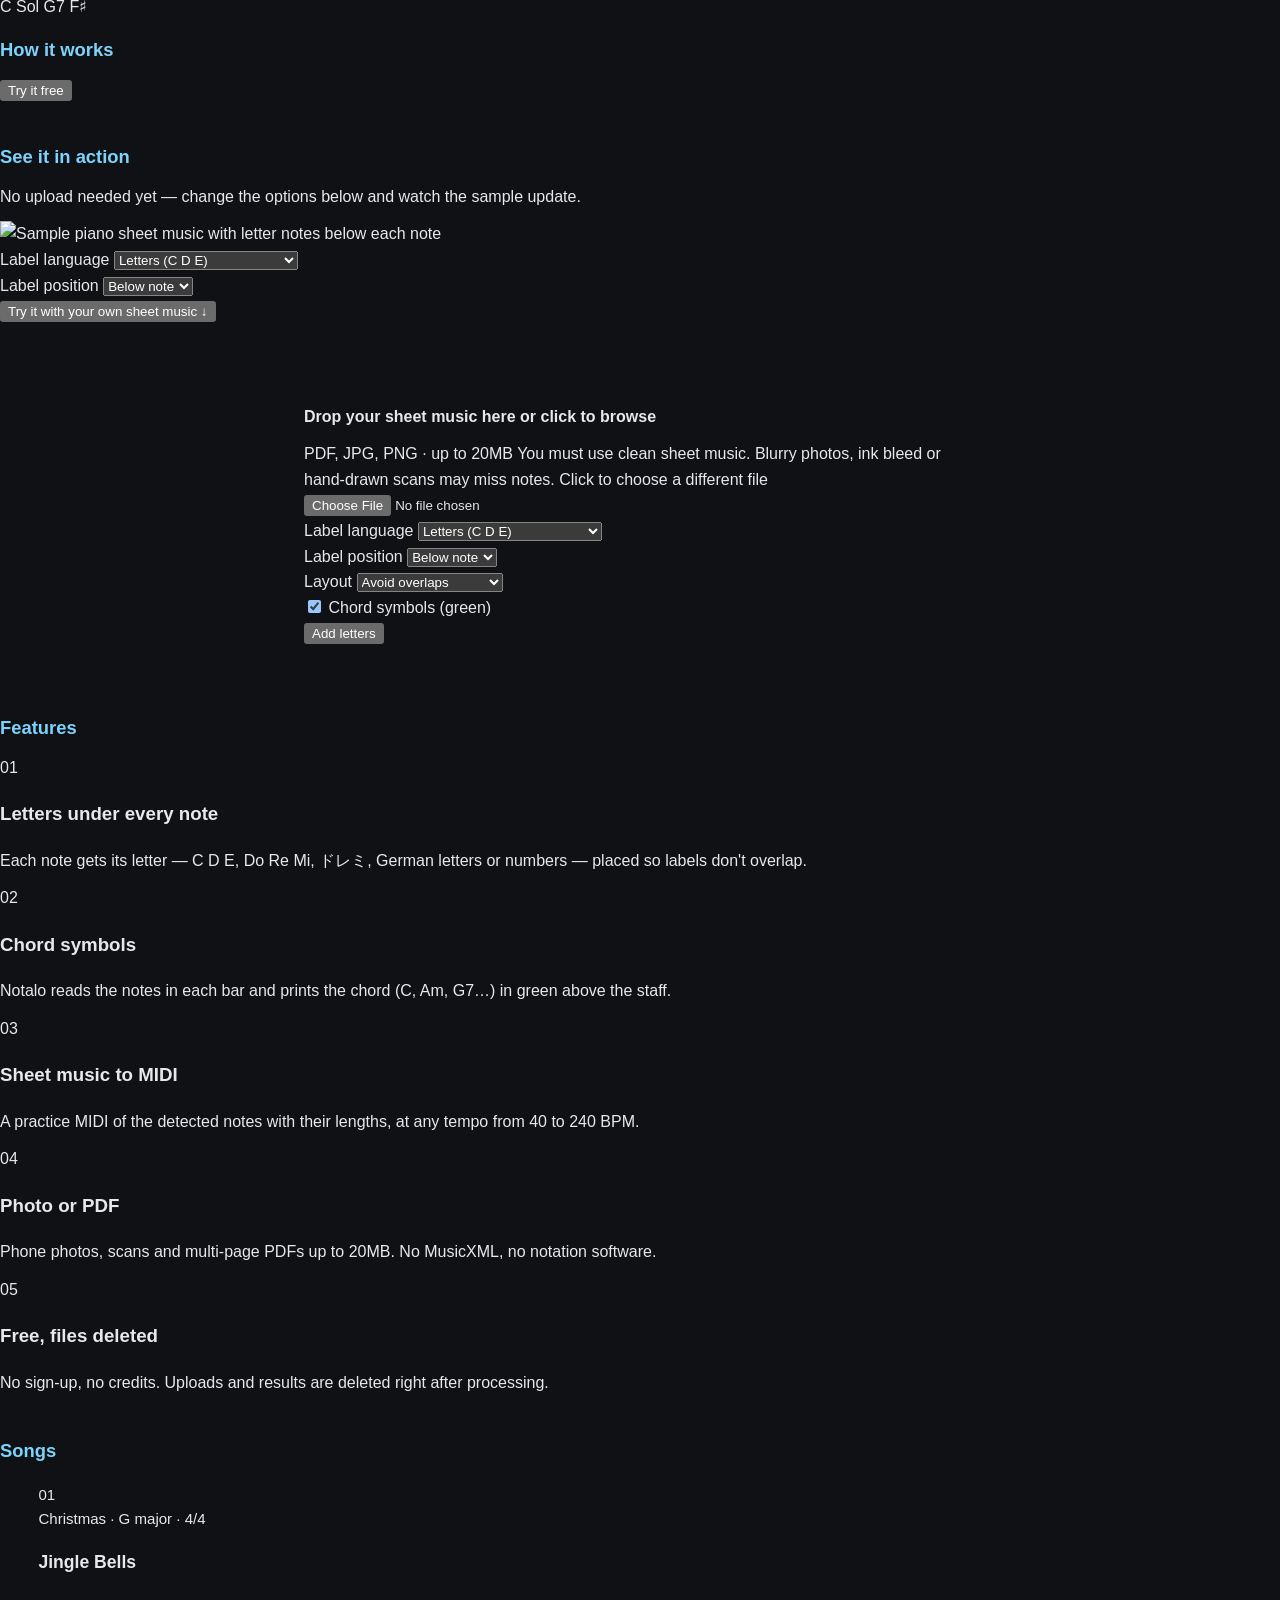
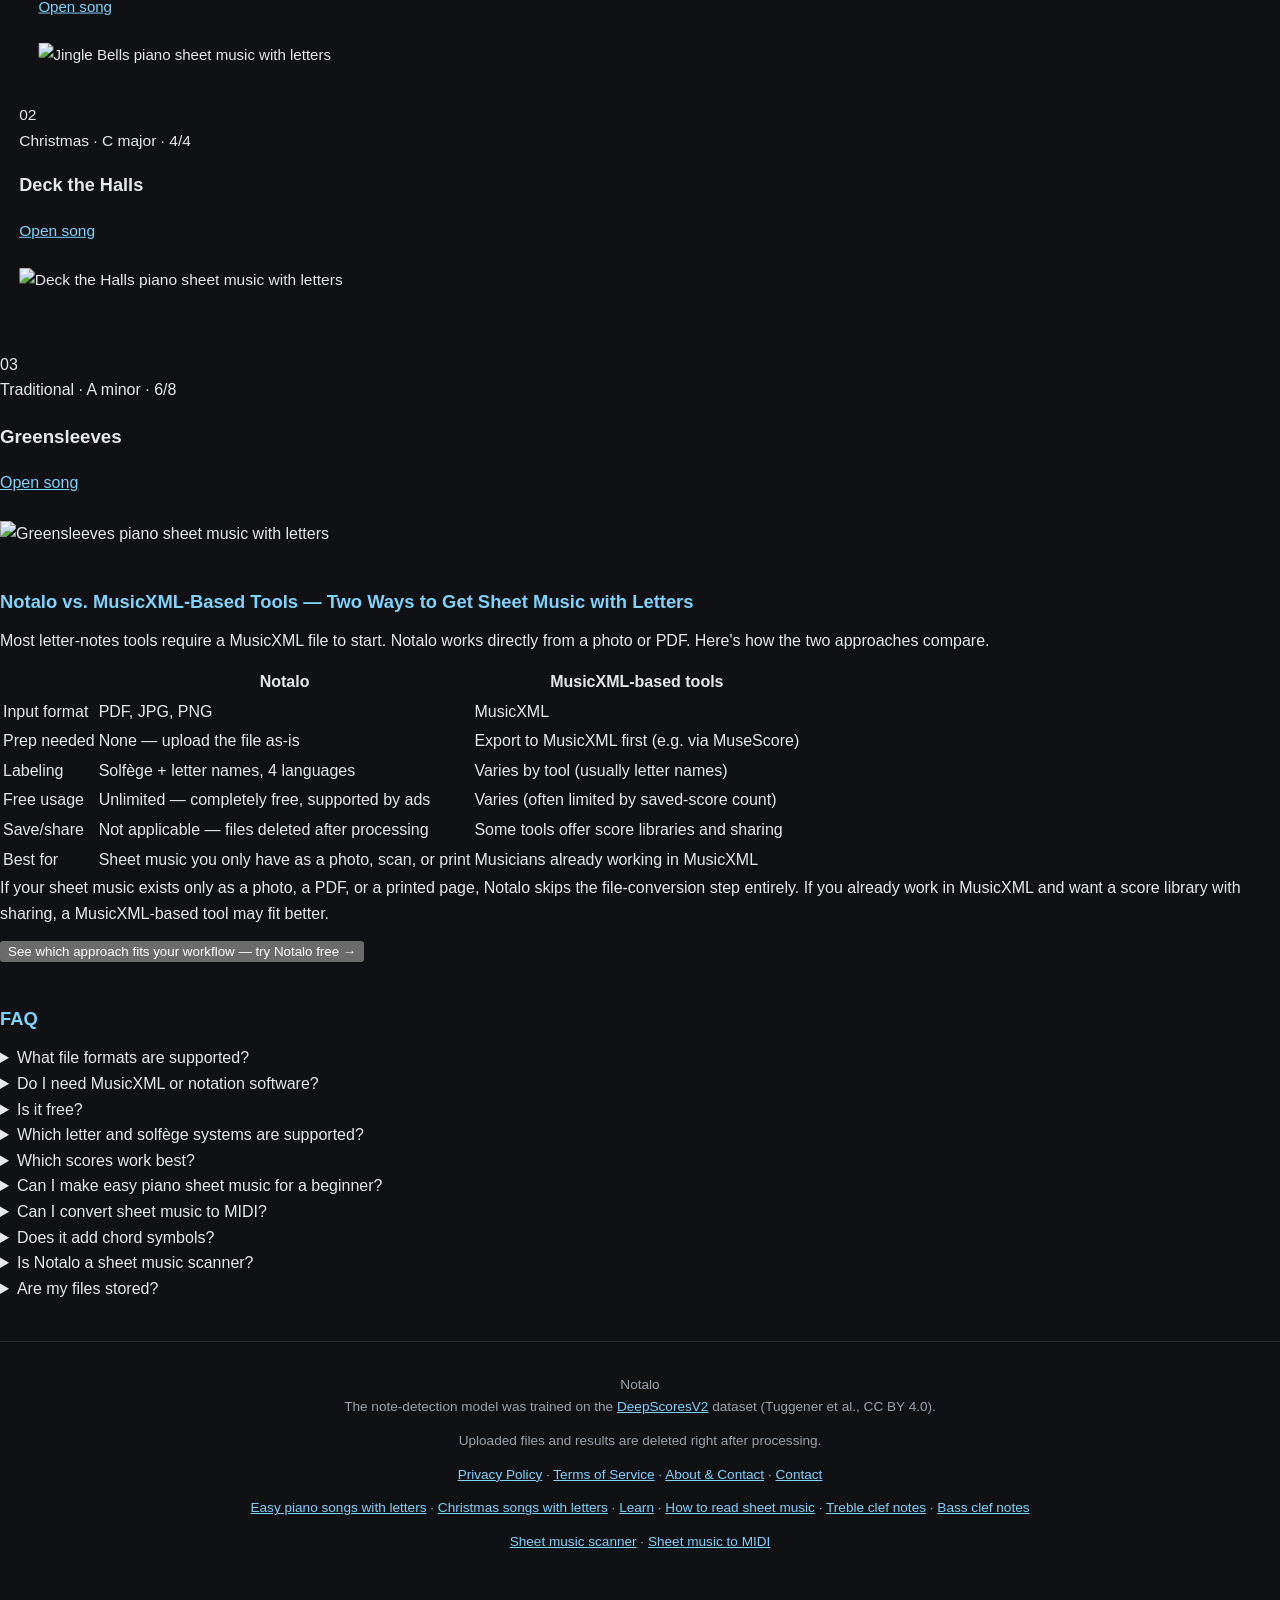
==== commit d196a3e6: "AdSense low-value-content response: /learn articles, contact page, HTML 404, author bylines - /learn" ====
--- a/notalo/static/index.html
+++ b/notalo/static/index.html
@@ -56,7 +56,7 @@
       <a class="nav-link" href="#demo" data-i18n="nav.demo">Demo</a>
       <a class="nav-link" href="#compare" data-i18n="nav.compare">Compare</a>
       <a class="nav-link" href="/letter-notes" data-i18n="nav.songs">Demo songs</a>
-      <a class="nav-link" href="/how-to-read-sheet-music" data-i18n="nav.learn">Learn to read</a>
+      <a class="nav-link" href="/learn" data-i18n="nav.learn">Learn to read</a>
     </span>
     <button class="nav-burger" id="nav-burger" type="button" aria-label="Menu" aria-expanded="false" aria-controls="nav-drawer">
       <span></span><span></span><span></span>
@@ -74,7 +74,7 @@
   <a class="nav-link" href="#demo" data-i18n="nav.demo">Demo</a>
   <a class="nav-link" href="#compare" data-i18n="nav.compare">Compare</a>
   <a class="nav-link" href="/letter-notes" data-i18n="nav.songs">Demo songs</a>
-  <a class="nav-link" href="/how-to-read-sheet-music" data-i18n="nav.learn">Learn to read</a>
+  <a class="nav-link" href="/learn" data-i18n="nav.learn">Learn to read</a>
 </nav>
 
 <section class="hero bleed">
@@ -258,8 +258,8 @@
   <div>
     <p><span data-i18n="footer.credit_pre">The note-detection model was trained on the </span><a href="https://zenodo.org/records/4012193" rel="noopener">DeepScoresV2</a><span data-i18n="footer.credit_post"> dataset (Tuggener et al., CC BY 4.0).</span></p>
     <p data-i18n="footer.privacy">Uploaded files and results are deleted right after processing.</p>
-    <p><a href="/privacy.html" data-i18n="footer.privacy_link">Privacy Policy</a> · <a href="/terms.html" data-i18n="footer.terms_link">Terms of Service</a> · <a href="/about" data-i18n="footer.about_link">About &amp; Contact</a></p>
-    <p><a href="/letter-notes">Easy piano songs with letters</a> · <a href="/christmas-piano-songs-with-letters">Christmas songs with letters</a> · <a href="/how-to-read-sheet-music">How to read sheet music</a> · <a href="/treble-clef-notes">Treble clef notes</a> · <a href="/bass-clef-notes">Bass clef notes</a></p>
+    <p><a href="/privacy.html" data-i18n="footer.privacy_link">Privacy Policy</a> · <a href="/terms.html" data-i18n="footer.terms_link">Terms of Service</a> · <a href="/about" data-i18n="footer.about_link">About &amp; Contact</a> · <a href="/contact">Contact</a></p>
+    <p><a href="/letter-notes">Easy piano songs with letters</a> · <a href="/christmas-piano-songs-with-letters">Christmas songs with letters</a> · <a href="/learn">Learn</a> · <a href="/how-to-read-sheet-music">How to read sheet music</a> · <a href="/treble-clef-notes">Treble clef notes</a> · <a href="/bass-clef-notes">Bass clef notes</a></p>
     <p><a href="/sheet-music-scanner">Sheet music scanner</a> · <a href="/sheet-music-to-midi">Sheet music to MIDI</a></p>
   </div>
 </footer>
--- a/style.css
+++ b/style.css
@@ -0,0 +1,91 @@
+:root {
+  --bg: #0f1115;
+  --bg-alt: #171a21;
+  --text: #e6e8ec;
+  --text-dim: #9aa1ac;
+  --accent: #7dd3fc;
+  --border: #262a33;
+  --max-width: 720px;
+}
+
+* { box-sizing: border-box; }
+
+body {
+  margin: 0;
+  background: var(--bg);
+  color: var(--text);
+  font-family: -apple-system, BlinkMacSystemFont, "Segoe UI", "Noto Sans KR", sans-serif;
+  line-height: 1.6;
+}
+
+.hero {
+  padding: 4rem 1.5rem 3rem;
+  text-align: center;
+  border-bottom: 1px solid var(--border);
+}
+
+.hero h1 {
+  margin: 0 0 0.5rem;
+  font-size: 2.25rem;
+  letter-spacing: -0.02em;
+}
+
+.tagline {
+  margin: 0;
+  color: var(--text-dim);
+}
+
+main {
+  max-width: var(--max-width);
+  margin: 0 auto;
+  padding: 2.5rem 1.5rem;
+}
+
+section {
+  margin-bottom: 2.5rem;
+}
+
+h2 {
+  font-size: 1.15rem;
+  color: var(--accent);
+  margin-bottom: 0.75rem;
+}
+
+p {
+  margin: 0 0 0.75rem;
+}
+
+pre {
+  background: var(--bg-alt);
+  border: 1px solid var(--border);
+  border-radius: 8px;
+  padding: 1rem;
+  overflow-x: auto;
+}
+
+code {
+  font-family: ui-monospace, SFMono-Regular, Menlo, monospace;
+  font-size: 0.9rem;
+}
+
+a {
+  color: var(--accent);
+}
+
+.links {
+  list-style: none;
+  padding: 0;
+  margin: 0;
+}
+
+.links li {
+  padding: 0.35rem 0;
+}
+
+footer {
+  text-align: center;
+  padding: 2rem 1.5rem 3rem;
+  color: var(--text-dim);
+  font-size: 0.85rem;
+  border-top: 1px solid var(--border);
+}
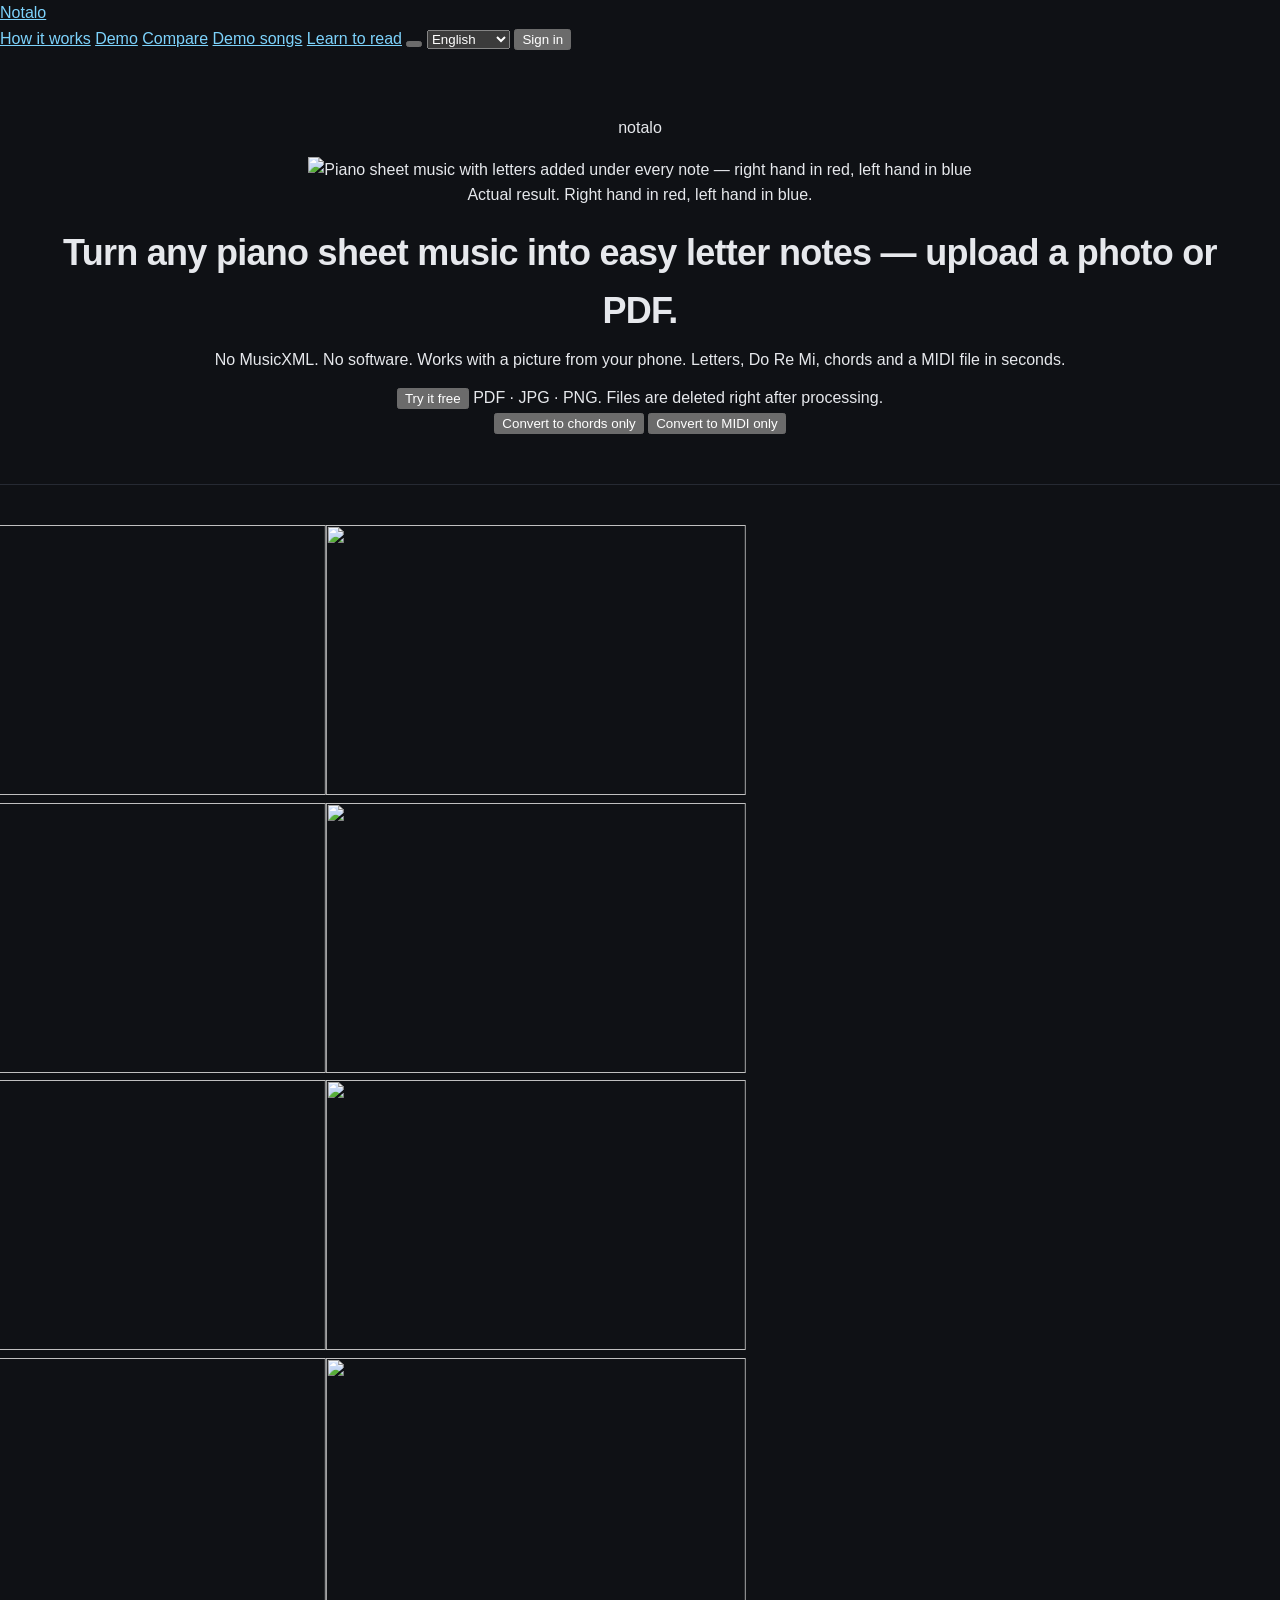
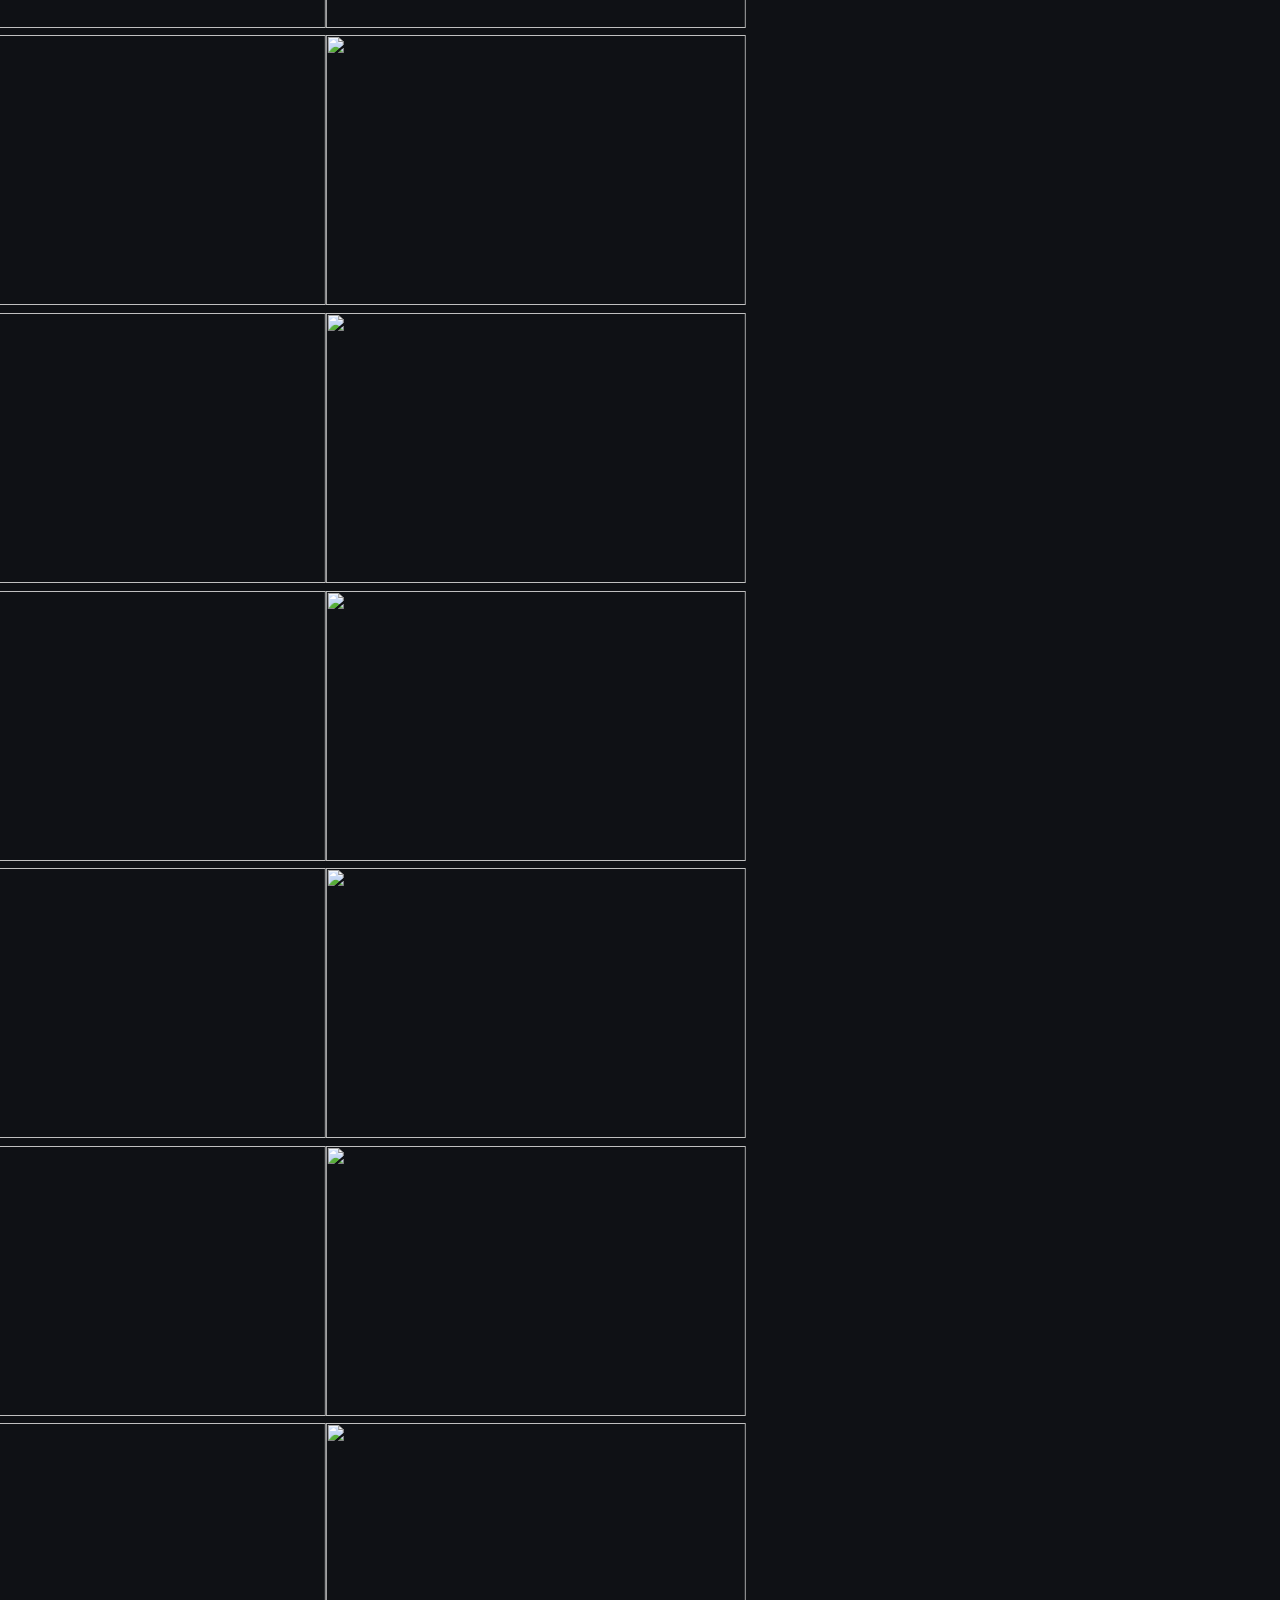
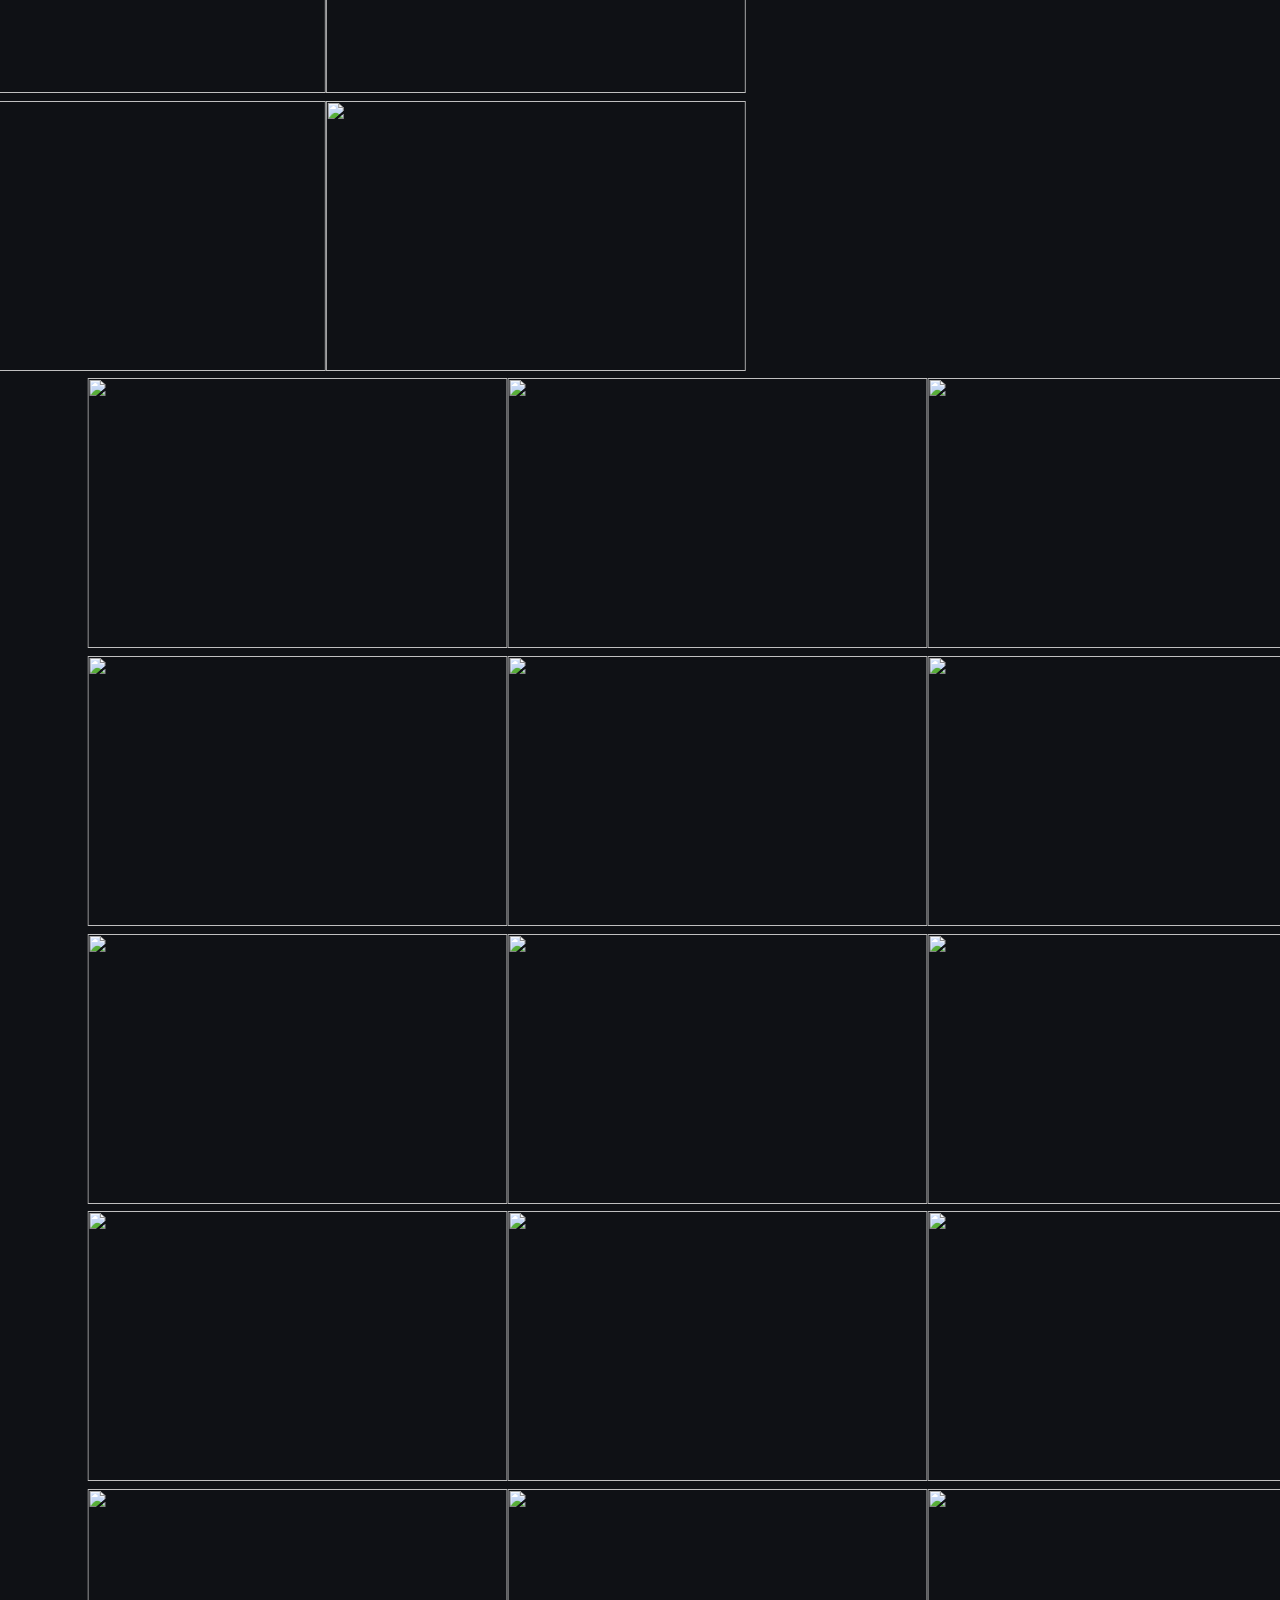
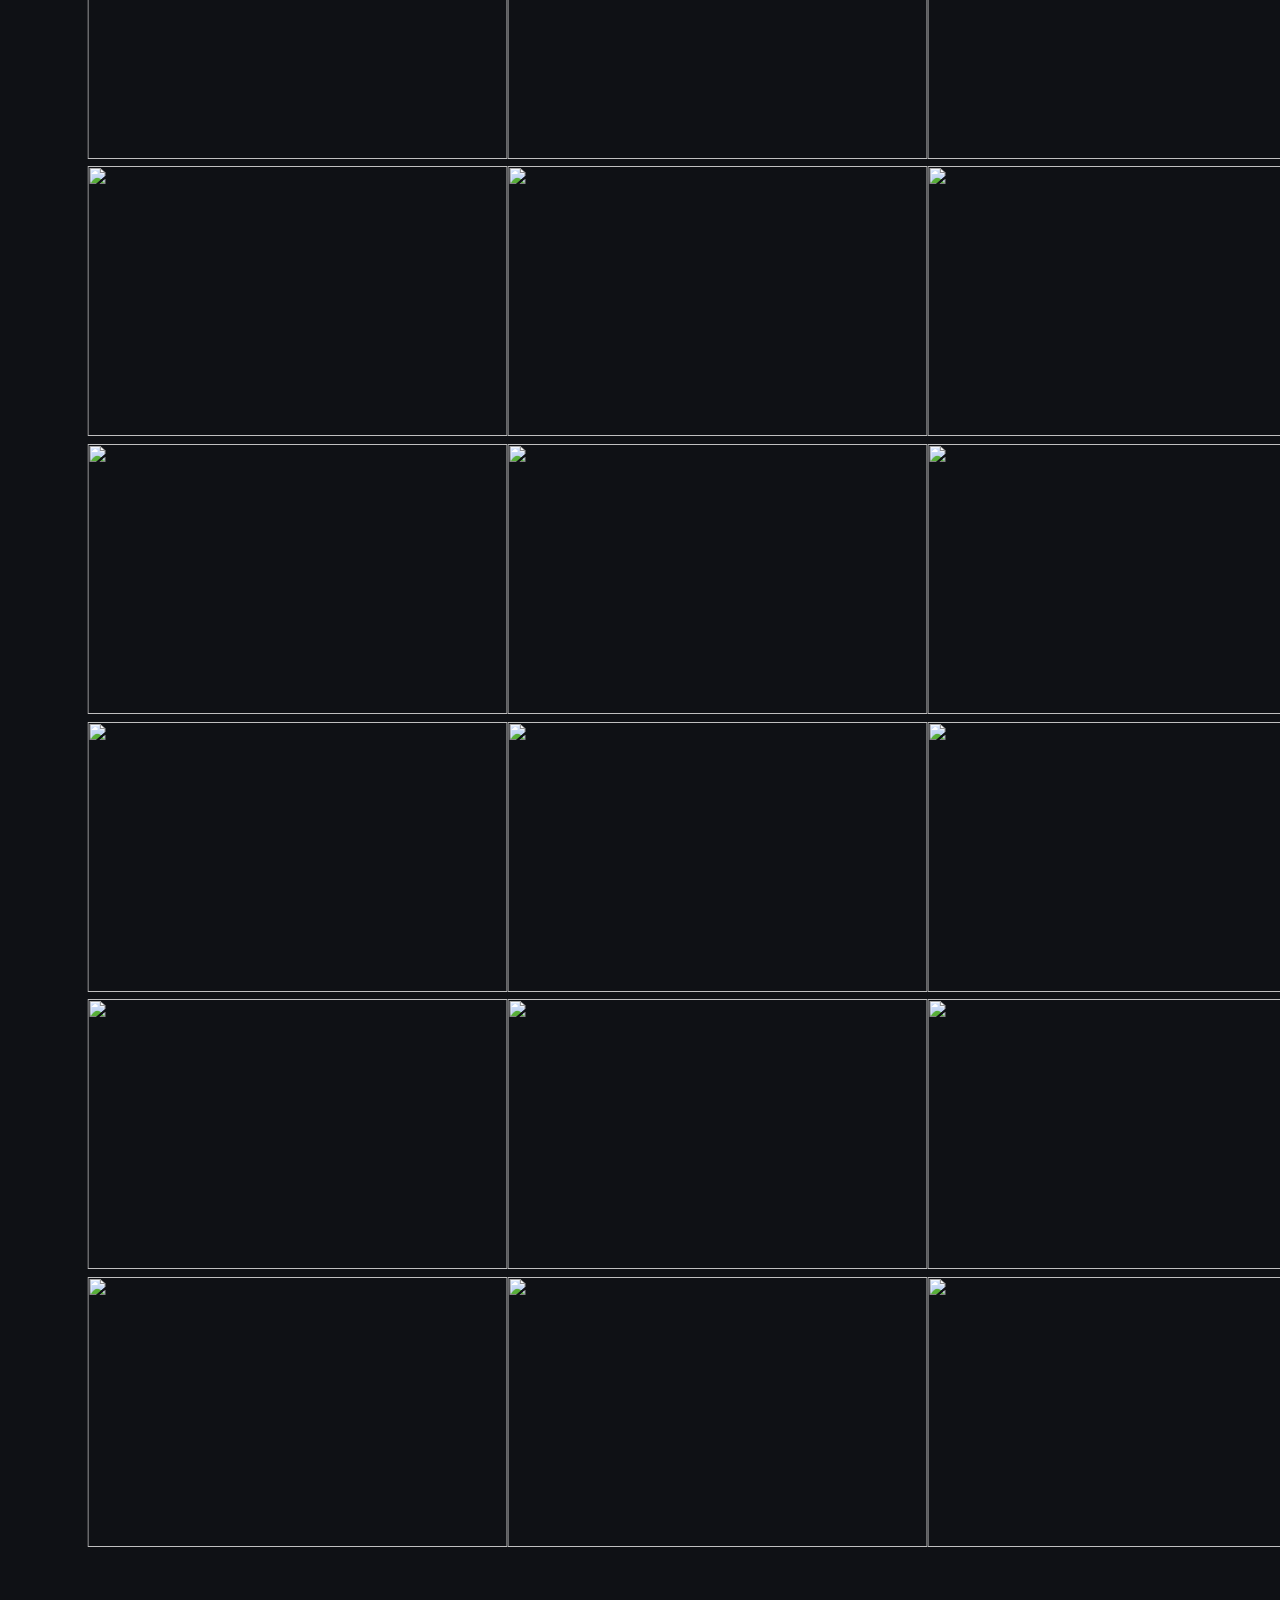
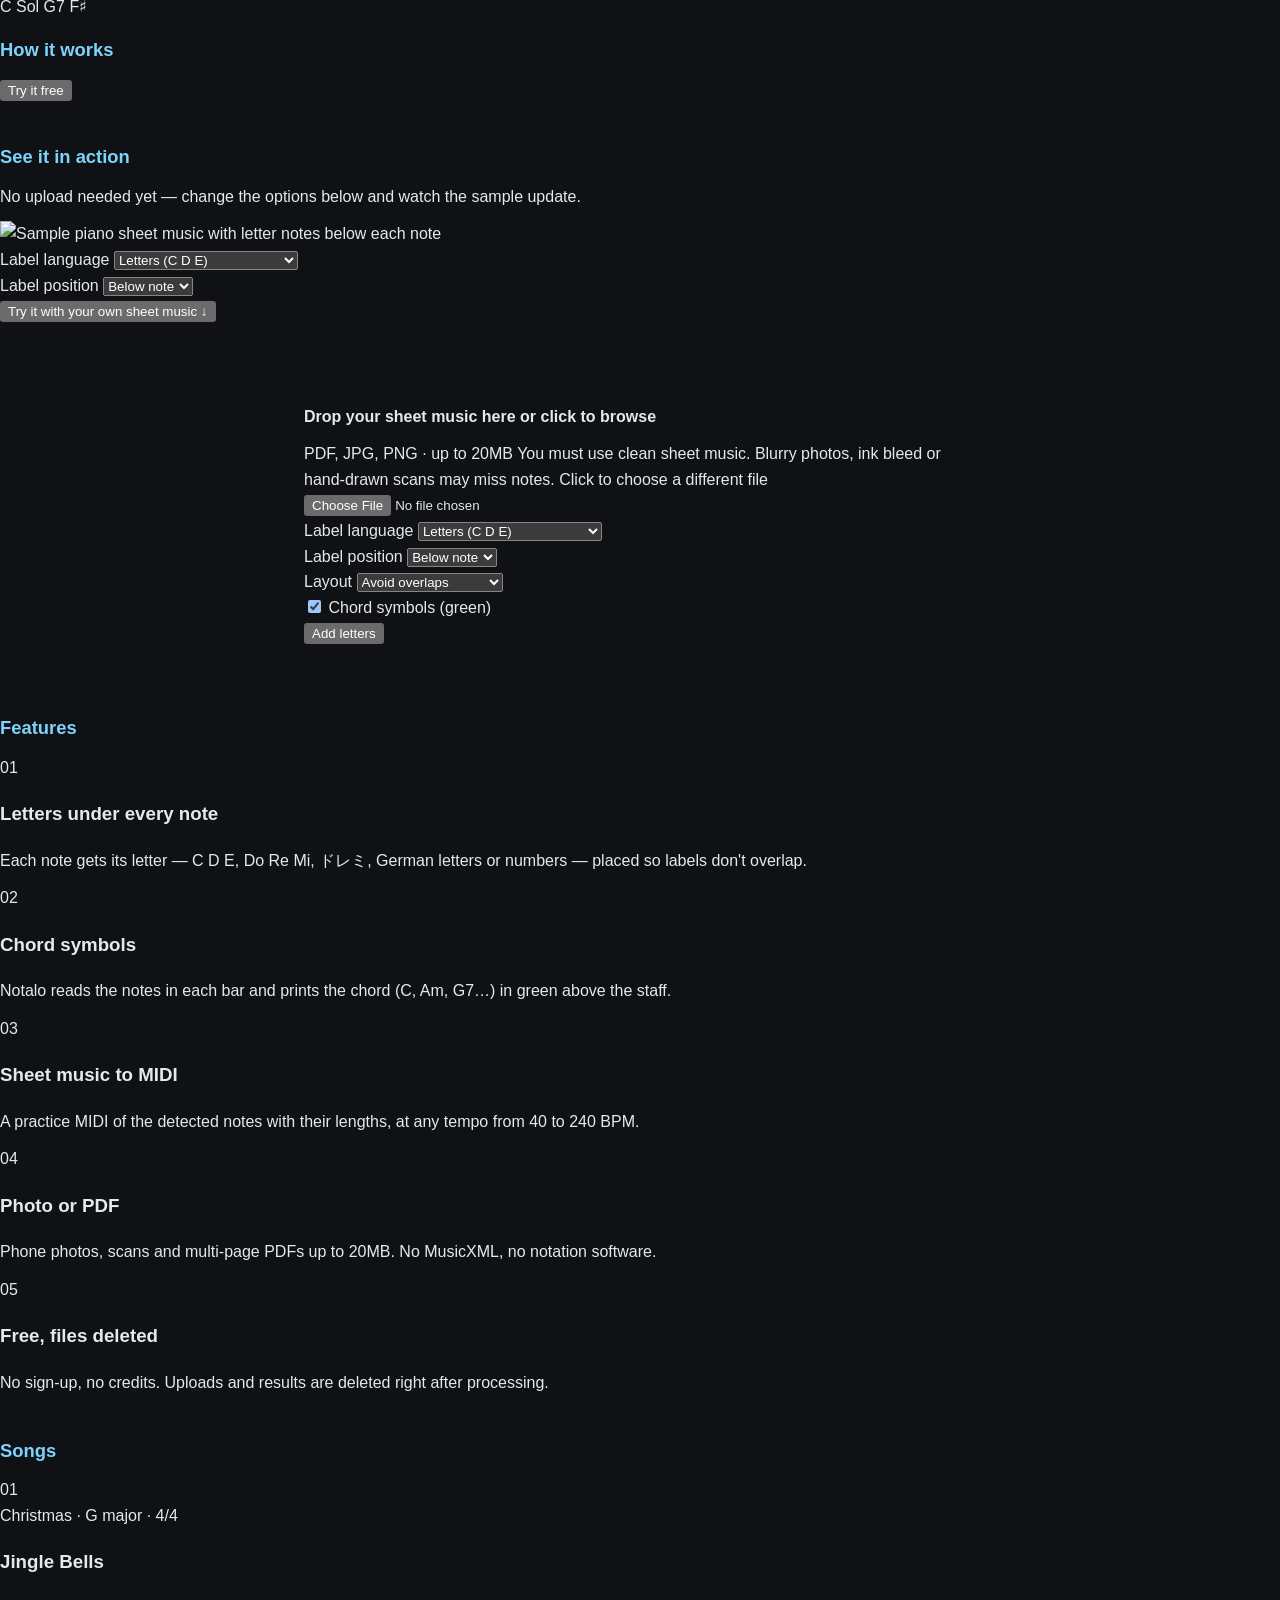
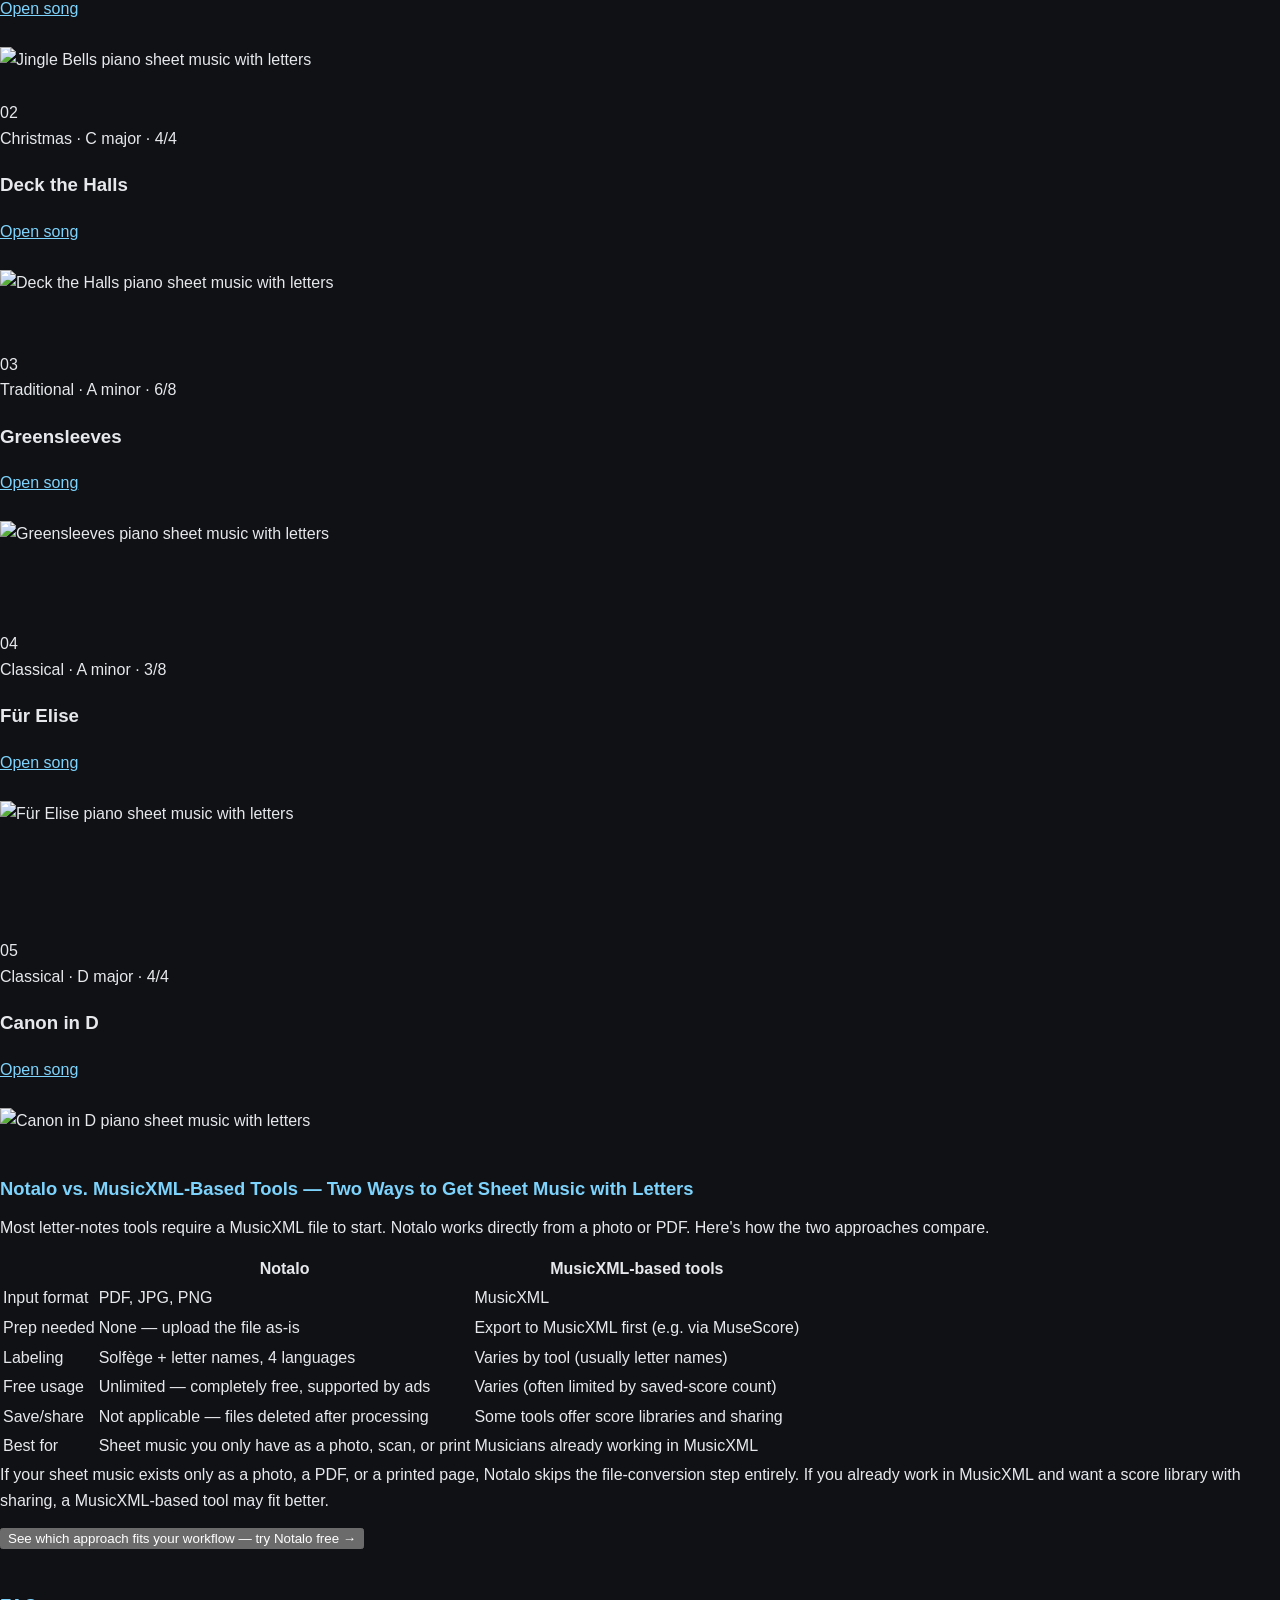
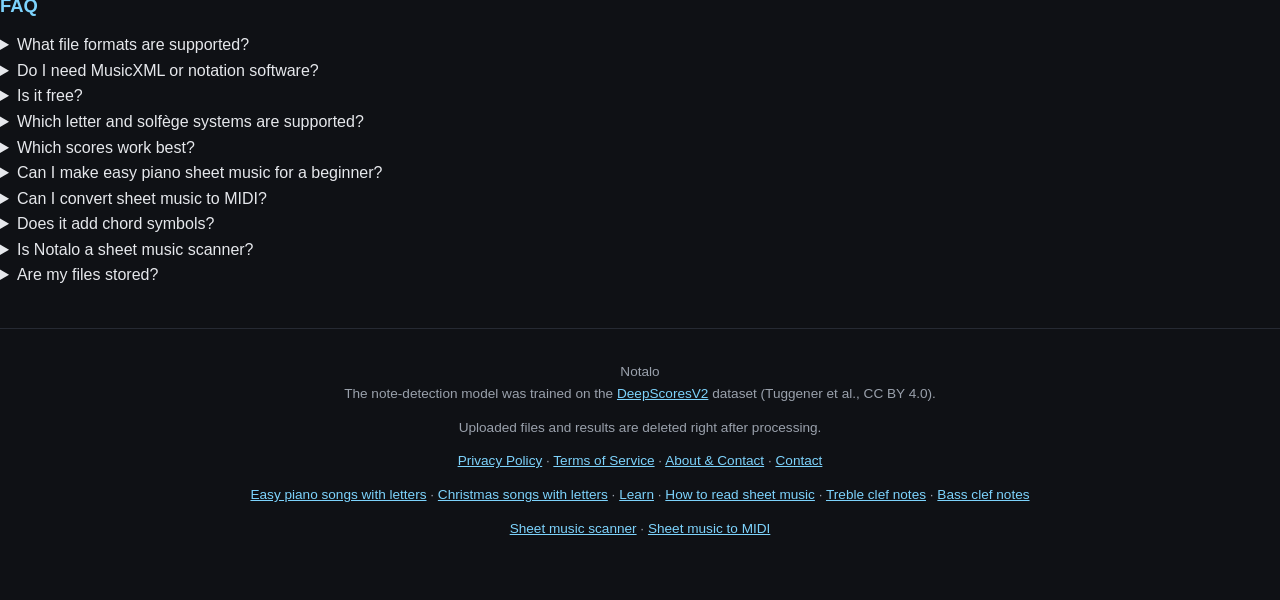
==== commit c24bb14b: "Home: show five converted demo scores (add Für Elise and Canon in D cards) Co-Authored-By: Claude So" ====
--- a/notalo/static/index.html
+++ b/notalo/static/index.html
@@ -44,7 +44,7 @@
 <meta name="twitter:card" content="summary_large_image">
 <meta name="twitter:image" content="https://notalo.xyz/hero/sample_en.webp?v=1">
 <link rel="stylesheet" href="/fonts.css?v=4">
-<link rel="stylesheet" href="/style.css?v=4">
+<link rel="stylesheet" href="/style.css?v=5">
 <script type="application/ld+json">[{"@context": "https://schema.org", "@type": "SoftwareApplication", "name": "Notalo", "url": "https://notalo.xyz/", "applicationCategory": "MultimediaApplication", "operatingSystem": "Web, Android", "description": "Upload any piano sheet music (photo or PDF) and get it back with letters under every note — easy letter notes for beginners. Also scans sheet music to MIDI. Free, no software.", "offers": {"@type": "Offer", "price": "0", "priceCurrency": "USD"}, "inLanguage": ["en", "ko", "ja", "de", "it", "es", "fr", "pt"], "featureList": ["Sheet music with letters (letter notes) under every note", "Solfège (Do Re Mi) labels", "Chord symbols", "Sheet music to MIDI", "Sheet music scanner for photos and PDFs", "8 languages"]}, {"@context": "https://schema.org", "@type": "FAQPage", "mainEntity": [{"@type": "Question", "name": "What file formats are supported?", "acceptedAnswer": {"@type": "Answer", "text": "PDF, JPG, and PNG — sheet music files up to 20MB."}}, {"@type": "Question", "name": "Do I need MusicXML or notation software?", "acceptedAnswer": {"@type": "Answer", "text": "No. Just upload a photo or PDF of your sheet music as-is — Notalo detects noteheads directly from the image."}}, {"@type": "Question", "name": "Is it free?", "acceptedAnswer": {"@type": "Answer", "text": "Yes — completely free, with no sign-up, credits, or payment required. The site is supported by ads."}}, {"@type": "Question", "name": "Which letter and solfège systems are supported?", "acceptedAnswer": {"@type": "Answer", "text": "English (C D E), Italian (Do Re Mi), Japanese (ドレミ), and German (C D E H)."}}, {"@type": "Question", "name": "Are my files stored?", "acceptedAnswer": {"@type": "Answer", "text": "No. Uploaded files and results are deleted immediately after processing."}}, {"@type": "Question", "name": "Which scores work best?", "acceptedAnswer": {"@type": "Answer", "text": "Clean, printed sheet music: a PDF exported from notation software or a sharp, straight scan. The model was trained on printed notation, so smudged copies, faded prints, hand-drawn scans and photos taken at an angle can miss or mislabel notes. If you have the original PDF, upload that."}}, {"@type": "Question", "name": "Can I make easy piano sheet music for a beginner?", "acceptedAnswer": {"@type": "Answer", "text": "Yes. Upload the piece you already have — a photo, scan or PDF — and Notalo writes the letter (or solfège) under every note, so a beginner can play it without reading the staff first. Right hand and left hand are colored differently."}}, {"@type": "Question", "name": "Can I convert sheet music to MIDI?", "acceptedAnswer": {"@type": "Answer", "text": "Yes. After conversion, download a practice MIDI of the detected notes with their lengths (whole to sixteenth, dotted) at any tempo. Rests and ties aren't detected, so use it to check pitches and sing along rather than as a finished arrangement."}}, {"@type": "Question", "name": "Does it add chord symbols?", "acceptedAnswer": {"@type": "Answer", "text": "Yes. Notalo reads the notes in each measure, works out the chord (C, Am, G7…) and prints it in green above the staff — handy for accompaniment. It's a best guess from the written notes; turn it off with the checkbox if you don't need it."}}, {"@type": "Question", "name": "Is Notalo a sheet music scanner?", "acceptedAnswer": {"@type": "Answer", "text": "Yes. It scans a photo, scan or PDF of sheet music, reads the notes, and gives you back the same sheet music with letters — plus chord symbols and a MIDI file of what it read. No app to install, free."}}]}]</script>
 <script>if ('serviceWorker' in navigator) navigator.serviceWorker.register('/sw.js');</script>
 <div class="wrap">
@@ -194,6 +194,14 @@
     <div class="card-slot"><div class="card" style="margin-top:56px">
       <div class="card-top"><div><span class="card-num disp grad">03</span><div><p class="card-meta">Traditional · A minor · 6/8</p><h3>Greensleeves</h3></div></div><a class="btn-o" href="/letter-notes/greensleeves" data-i18n="songs.open">Open song</a></div>
       <div class="card-imgs"><div><img src="/songs/greensleeves.png" alt="" loading="lazy"><img src="/songs/greensleeves.png" alt="" loading="lazy"></div><img src="/songs/greensleeves.png" alt="Greensleeves piano sheet music with letters" loading="lazy"></div>
+    </div></div>
+    <div class="card-slot"><div class="card" style="margin-top:84px">
+      <div class="card-top"><div><span class="card-num disp grad">04</span><div><p class="card-meta">Classical · A minor · 3/8</p><h3>Für Elise</h3></div></div><a class="btn-o" href="/letter-notes/fur-elise" data-i18n="songs.open">Open song</a></div>
+      <div class="card-imgs"><div><img src="/songs/fur-elise.png" alt="" loading="lazy"><img src="/songs/fur-elise.png" alt="" loading="lazy"></div><img src="/songs/fur-elise.png" alt="Für Elise piano sheet music with letters" loading="lazy"></div>
+    </div></div>
+    <div class="card-slot"><div class="card" style="margin-top:112px">
+      <div class="card-top"><div><span class="card-num disp grad">05</span><div><p class="card-meta">Classical · D major · 4/4</p><h3>Canon in D</h3></div></div><a class="btn-o" href="/letter-notes/canon-in-d" data-i18n="songs.open">Open song</a></div>
+      <div class="card-imgs"><div><img src="/songs/canon-in-d.png" alt="" loading="lazy"><img src="/songs/canon-in-d.png" alt="" loading="lazy"></div><img src="/songs/canon-in-d.png" alt="Canon in D piano sheet music with letters" loading="lazy"></div>
     </div></div>
   </div>
 </section>
